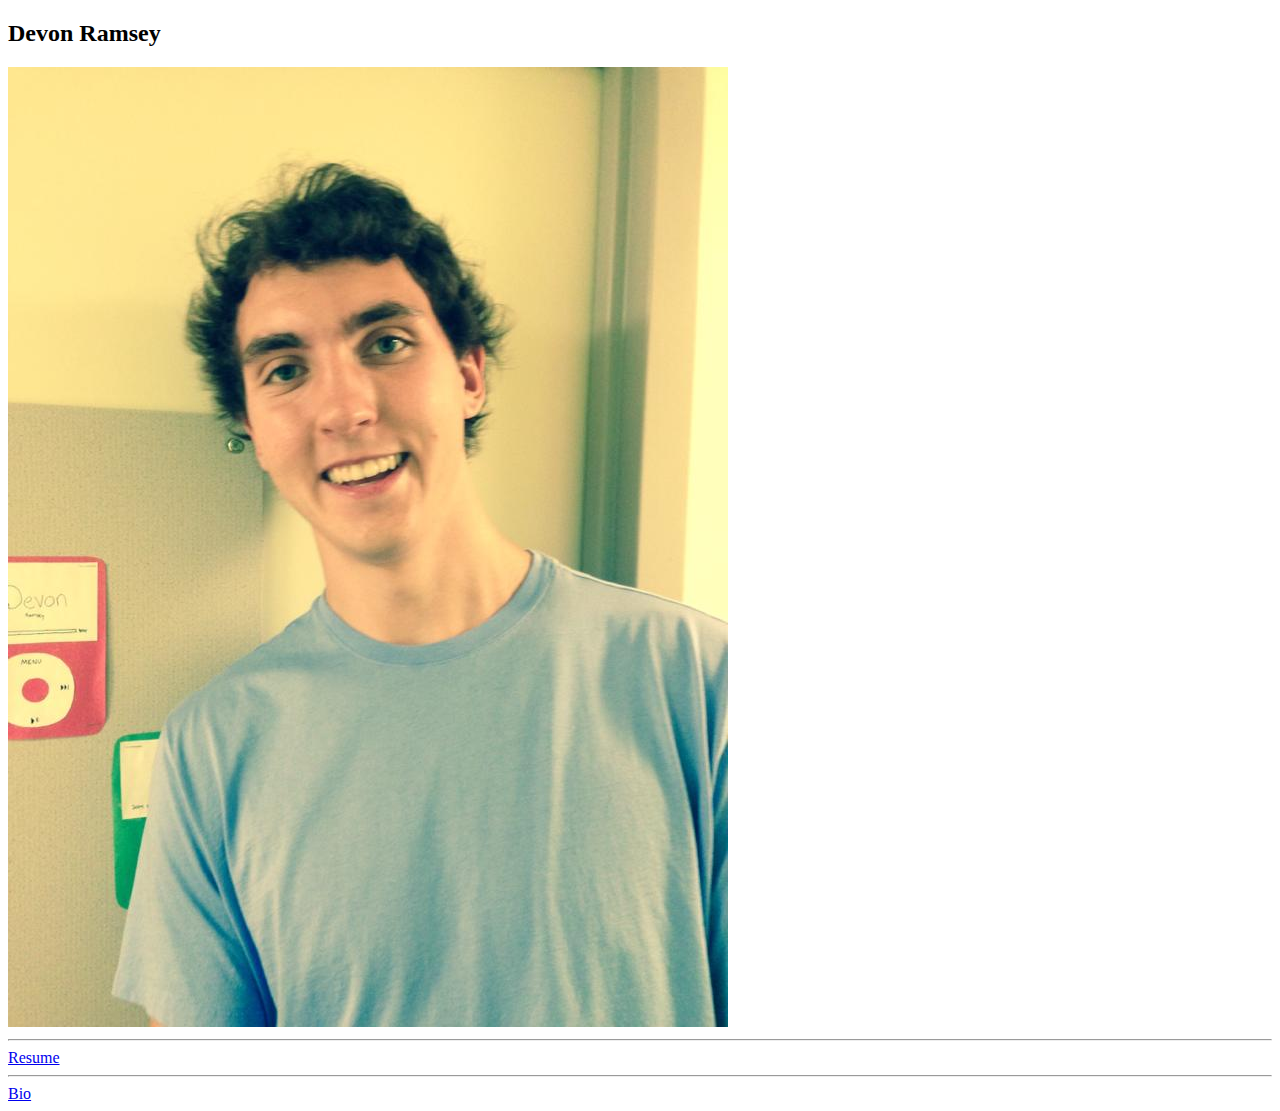
==== index.html @ 8ba9afb6 "Fixed bugs in resume" ====
<!DOCTYPE html>
<html>
  <head>
    <title>Devon Ramsey </title>
  </head>
  <body>
    <h2> Devon Ramsey </h2>
      <img src="DevonWebsite.jpg" alt="Personal Picture" />
      <hr/>
      <a href=/resume.html>Resume</a>
      <hr/>
      <a href=/bio.html>Bio</a>
  </body>
</html>
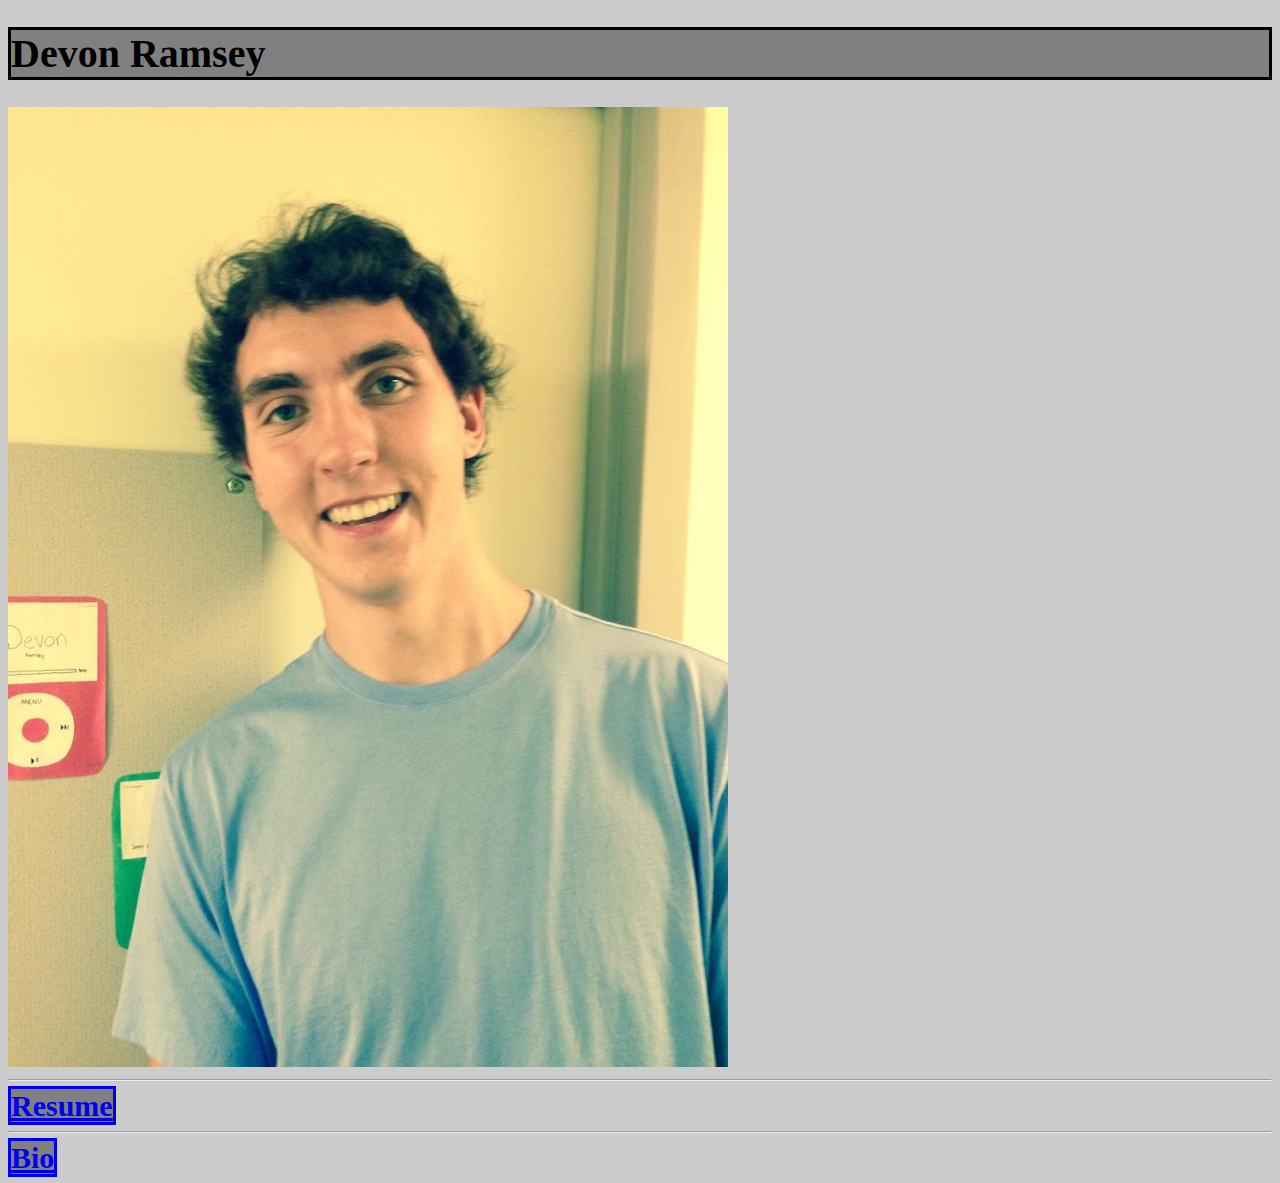
==== commit c7f7a226: "added formating for bio and index" ====
--- a/index.html
+++ b/index.html
@@ -2,9 +2,10 @@
 <html>
   <head>
     <title>Devon Ramsey </title>
+    <link href="formatindex.css" rel="stylesheet" />
   </head>
   <body>
-    <h2> Devon Ramsey </h2>
+    <h1> Devon Ramsey </h1>
       <img src="DevonWebsite.jpg" alt="Personal Picture" />
       <hr/>
       <a href=/resume.html>Resume</a>
--- a/formatindex.css
+++ b/formatindex.css
@@ -0,0 +1,15 @@
+body {
+  background-color: #cccccc;
+}
+h1{
+  font-weight: bolder;
+  font-size: 40px;
+  background-color: grey;
+  border-style: solid;
+}
+a{
+  font-weight: bolder;
+  font-size: 30px;
+  background-color: grey;
+  border-style: solid;
+}
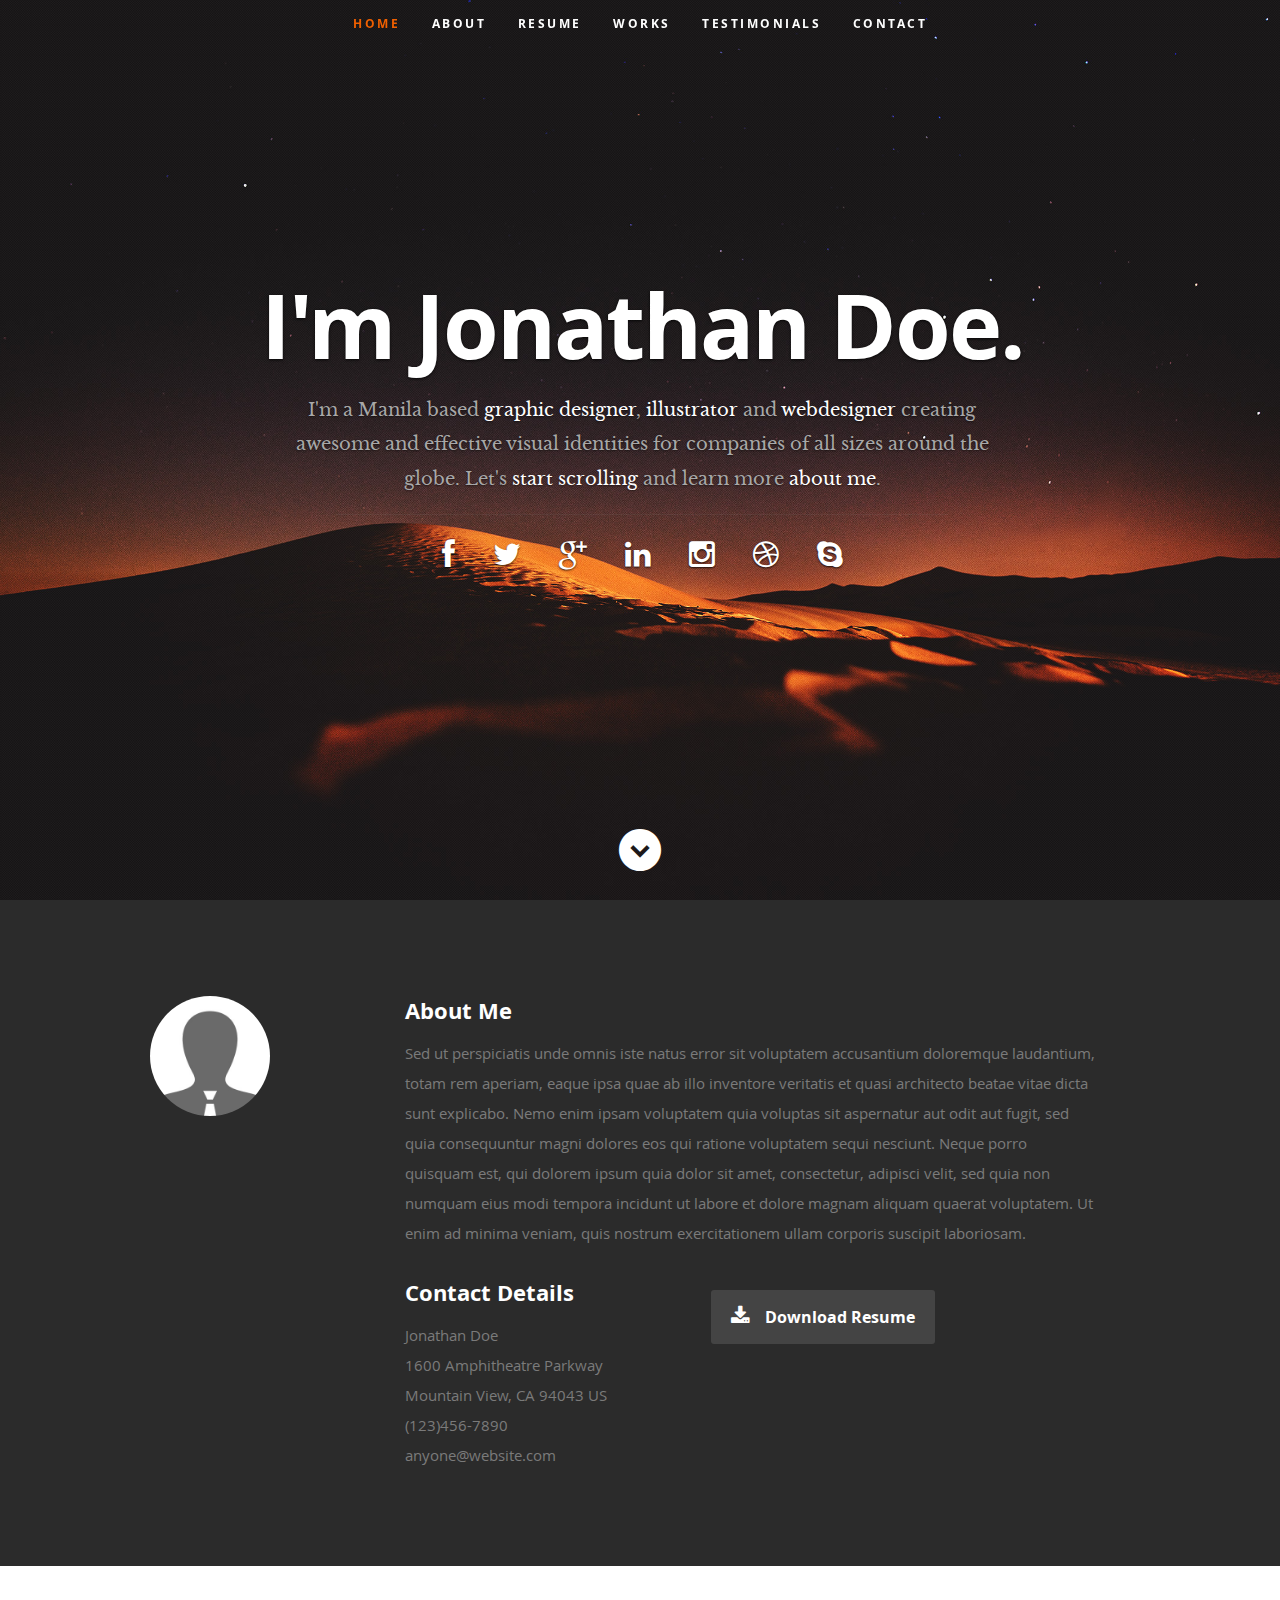
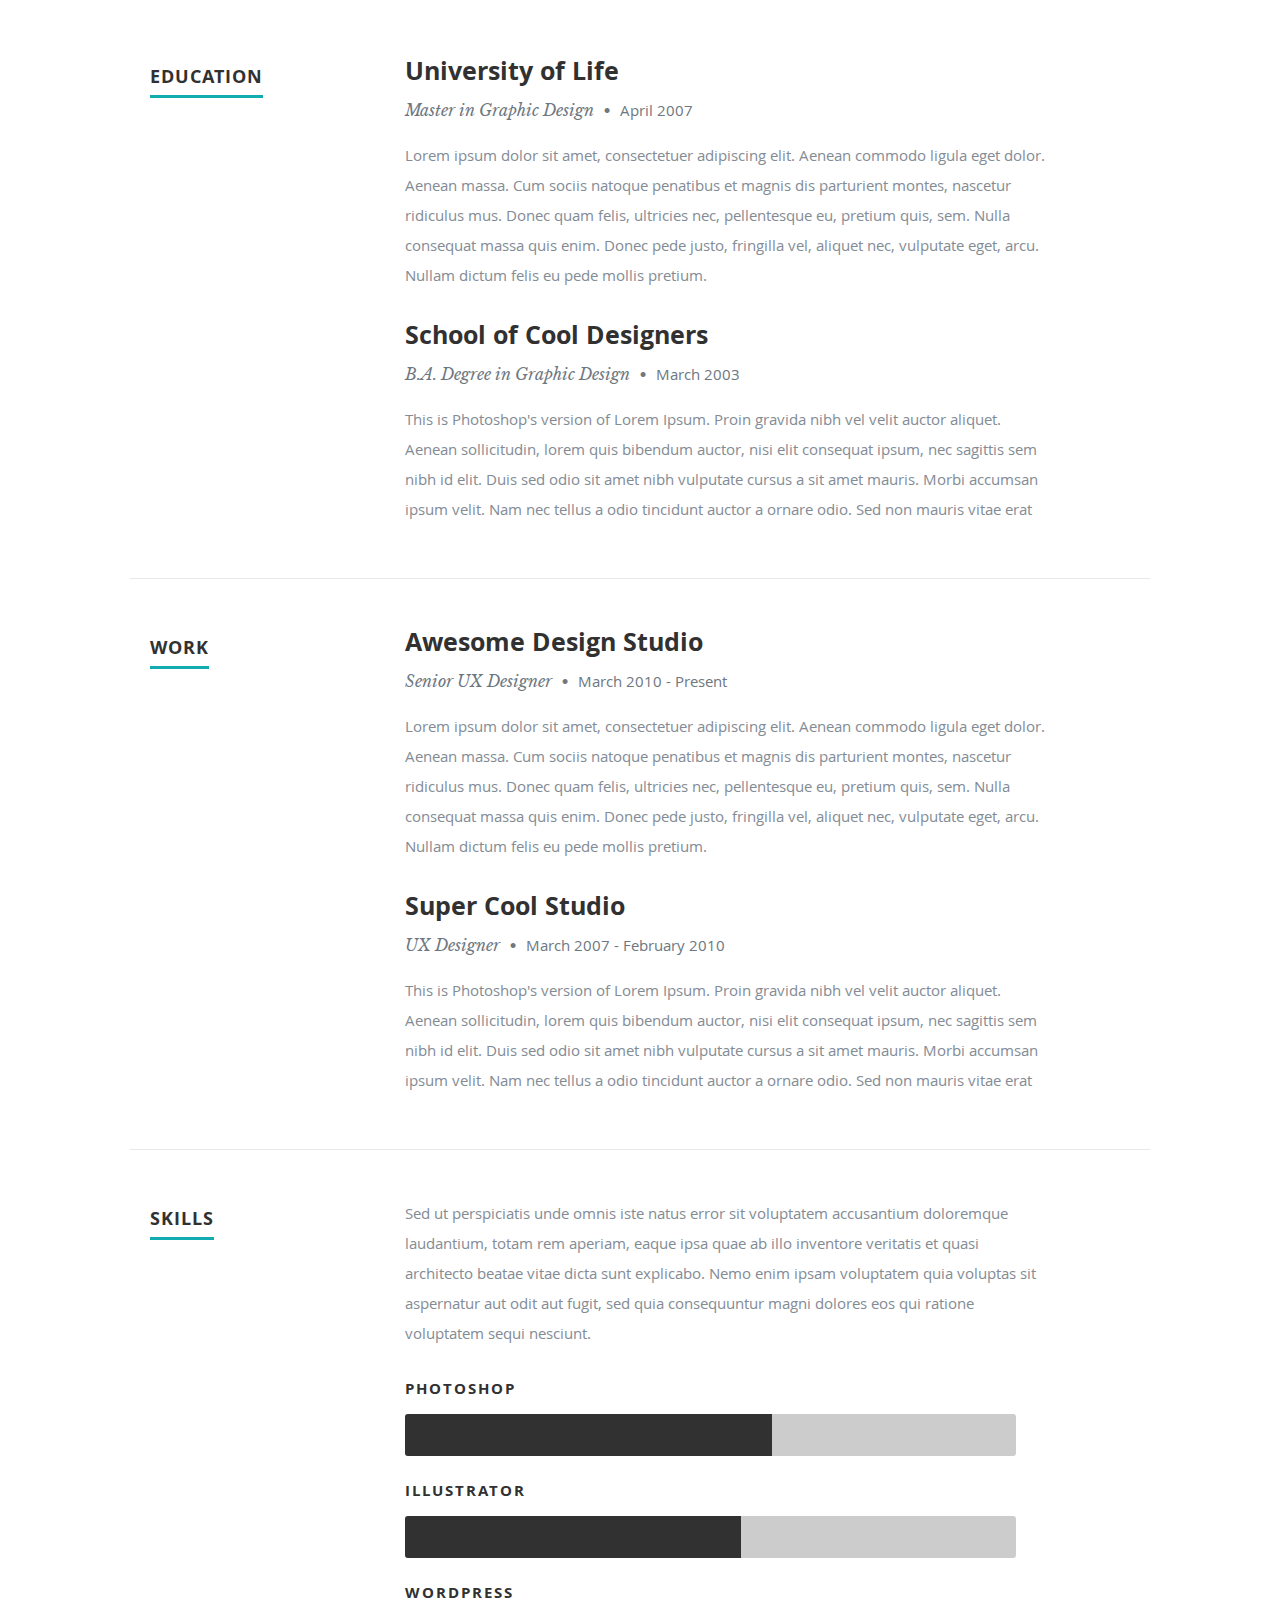
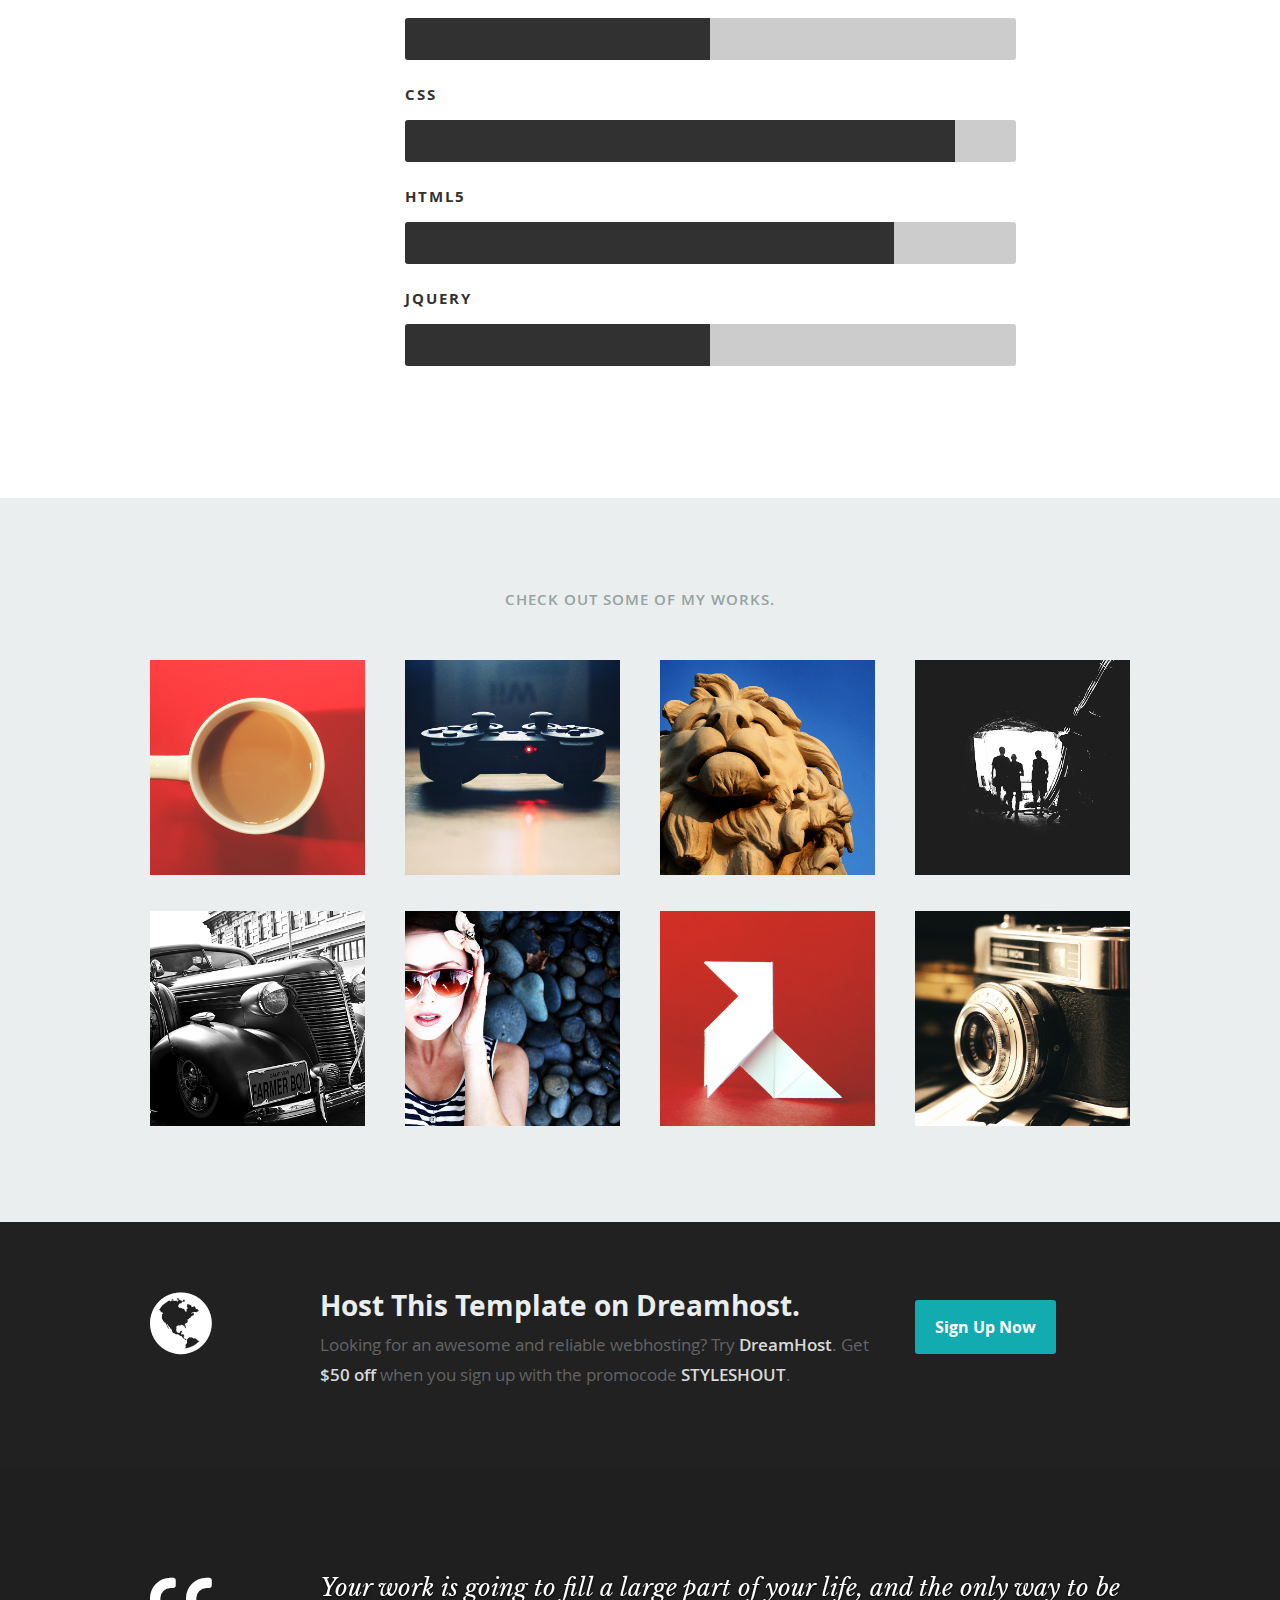
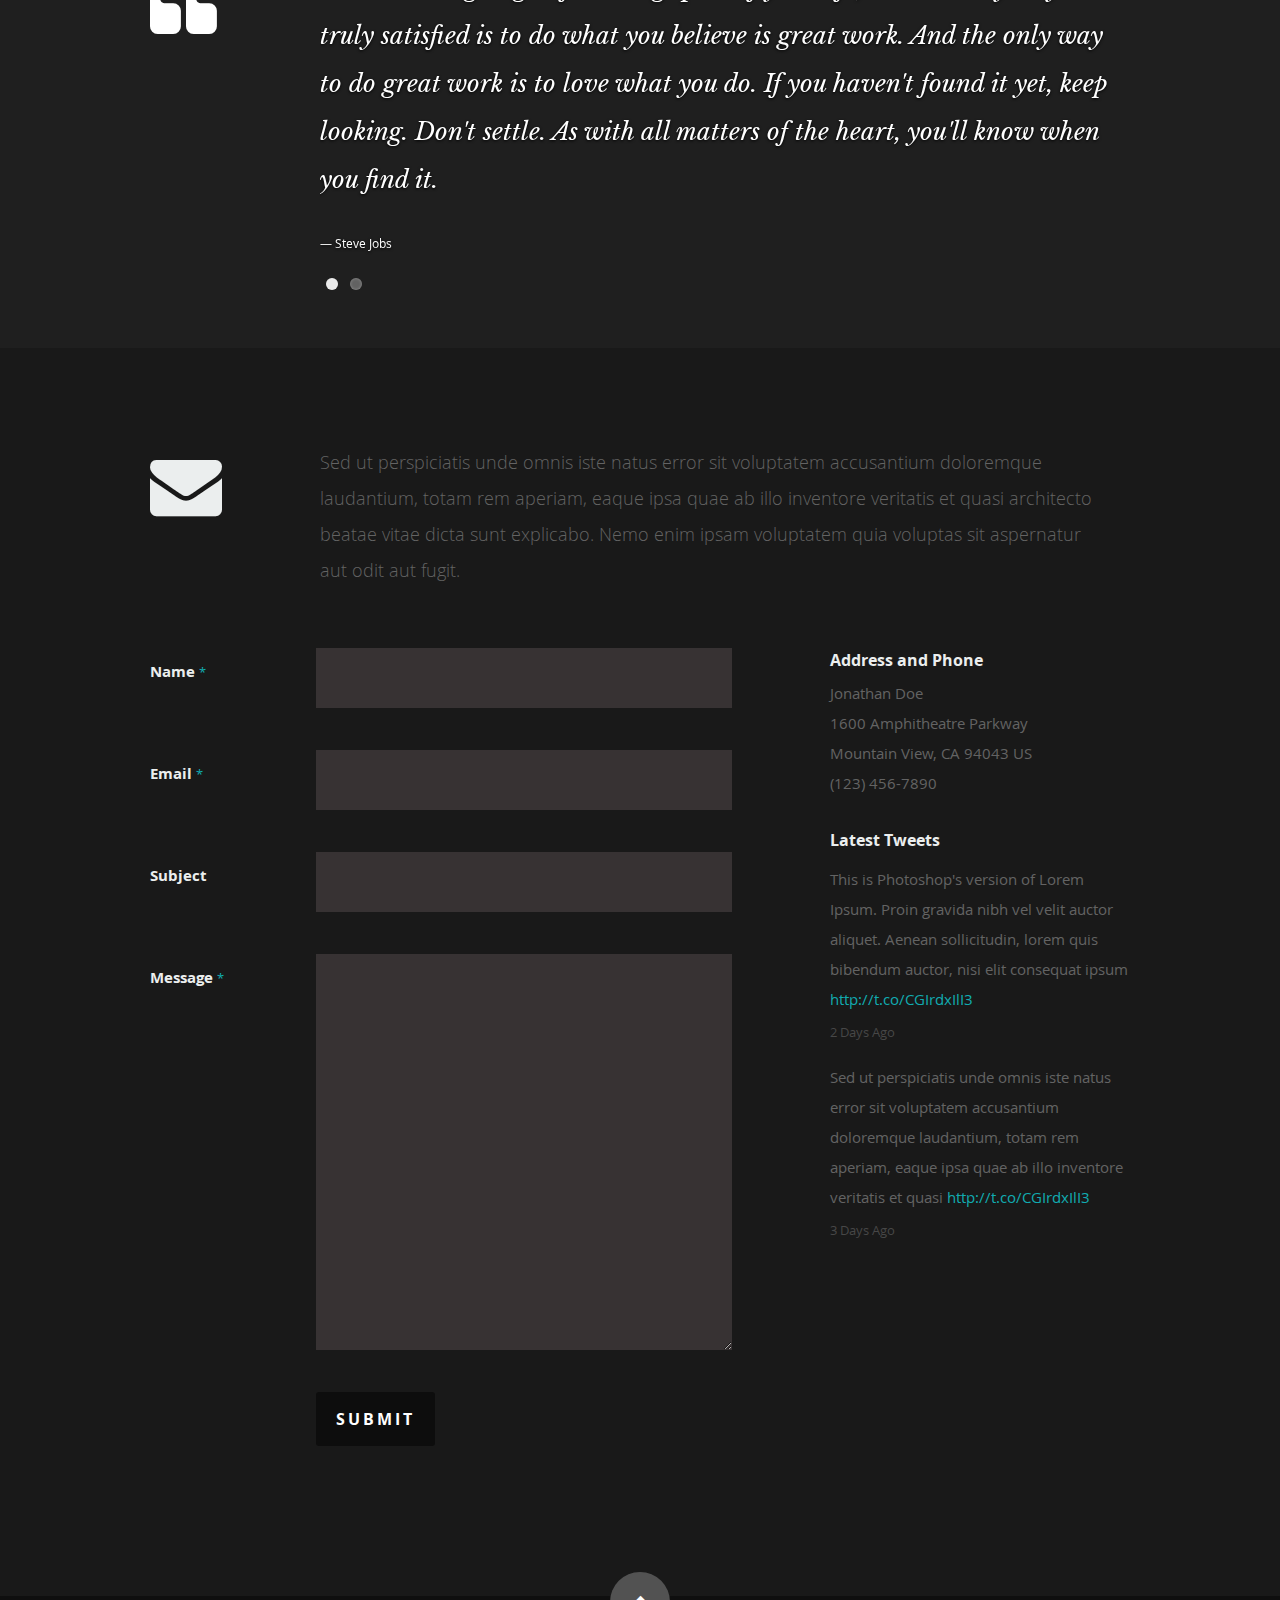
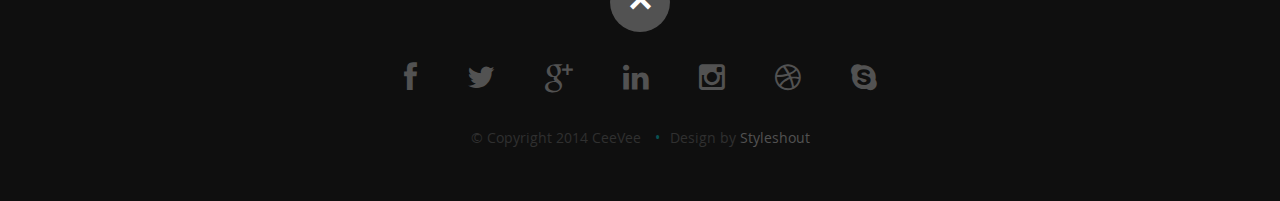
==== commit 8c007cb3: "first html try" ====
--- a/index.html
+++ b/index.html
@@ -1,15 +1,826 @@
-<!DOCTYPE html>
-<html>
-  <head>
-    <title>Devon Ramsey </title>
-    <link href="formatindex.css" rel="stylesheet" />
-  </head>
-  <body>
-    <h1> Devon Ramsey </h1>
-      <img src="DevonWebsite.jpg" alt="Personal Picture" />
-      <hr/>
-      <a href=/resume.html>Resume</a>
-      <hr/>
-      <a href=/bio.html>Bio</a>
-  </body>
-</html>
+<!DOCTYPE html>
+<!--[if lt IE 8 ]><html class="no-js ie ie7" lang="en"> <![endif]-->
+<!--[if IE 8 ]><html class="no-js ie ie8" lang="en"> <![endif]-->
+<!--[if (gte IE 8)|!(IE)]><!--><html class="no-js" lang="en"> <!--<![endif]-->
+<head>
+
+   <!--- Basic Page Needs
+   ================================================== -->
+   <meta charset="utf-8">
+	<title>Ceevee - Free Responsive HTML5/CSS3 Template</title>
+	<meta name="description" content="">
+	<meta name="author" content="">
+
+   <!-- Mobile Specific Metas
+   ================================================== -->
+	<meta name="viewport" content="width=device-width, initial-scale=1, maximum-scale=1">
+
+	<!-- CSS
+    ================================================== -->
+   <link rel="stylesheet" href="css/default.css">
+	<link rel="stylesheet" href="css/layout.css">
+   <link rel="stylesheet" href="css/media-queries.css">
+   <link rel="stylesheet" href="css/magnific-popup.css">
+
+   <!-- Script
+   ================================================== -->
+	<script src="js/modernizr.js"></script>
+
+   <!-- Favicons
+	================================================== -->
+	<link rel="shortcut icon" href="favicon.png" >
+
+</head>
+
+<body>
+
+   <!-- Header
+   ================================================== -->
+   <header id="home">
+
+      <nav id="nav-wrap">
+
+         <a class="mobile-btn" href="#nav-wrap" title="Show navigation">Show navigation</a>
+	      <a class="mobile-btn" href="#" title="Hide navigation">Hide navigation</a>
+
+         <ul id="nav" class="nav">
+            <li class="current"><a class="smoothscroll" href="#home">Home</a></li>
+            <li><a class="smoothscroll" href="#about">About</a></li>
+	         <li><a class="smoothscroll" href="#resume">Resume</a></li>
+            <li><a class="smoothscroll" href="#portfolio">Works</a></li>
+            <li><a class="smoothscroll" href="#testimonials">Testimonials</a></li>
+            <li><a class="smoothscroll" href="#contact">Contact</a></li>
+         </ul> <!-- end #nav -->
+
+      </nav> <!-- end #nav-wrap -->
+
+      <div class="row banner">
+         <div class="banner-text">
+            <h1 class="responsive-headline">I'm Jonathan Doe.</h1>
+            <h3>I'm a Manila based <span>graphic designer</span>, <span>illustrator</span> and <span>webdesigner</span> creating awesome and
+            effective visual identities for companies of all sizes around the globe. Let's <a class="smoothscroll" href="#about">start scrolling</a>
+            and learn more <a class="smoothscroll" href="#about">about me</a>.</h3>
+            <hr />
+            <ul class="social">
+               <li><a href="#"><i class="fa fa-facebook"></i></a></li>
+               <li><a href="#"><i class="fa fa-twitter"></i></a></li>
+               <li><a href="#"><i class="fa fa-google-plus"></i></a></li>
+               <li><a href="#"><i class="fa fa-linkedin"></i></a></li>
+               <li><a href="#"><i class="fa fa-instagram"></i></a></li>
+               <li><a href="#"><i class="fa fa-dribbble"></i></a></li>
+               <li><a href="#"><i class="fa fa-skype"></i></a></li>
+            </ul>
+         </div>
+      </div>
+
+      <p class="scrolldown">
+         <a class="smoothscroll" href="#about"><i class="icon-down-circle"></i></a>
+      </p>
+
+   </header> <!-- Header End -->
+
+
+   <!-- About Section
+   ================================================== -->
+   <section id="about">
+
+      <div class="row">
+
+         <div class="three columns">
+
+            <img class="profile-pic"  src="images/profilepic.jpg" alt="" />
+
+         </div>
+
+         <div class="nine columns main-col">
+
+            <h2>About Me</h2>
+
+            <p>Sed ut perspiciatis unde omnis iste natus error sit voluptatem accusantium doloremque laudantium, totam rem aperiam,
+            eaque ipsa quae ab illo inventore veritatis et quasi architecto beatae vitae dicta sunt explicabo. Nemo enim ipsam
+            voluptatem quia voluptas sit aspernatur aut odit aut fugit, sed quia consequuntur magni dolores eos qui ratione
+            voluptatem sequi nesciunt. Neque porro quisquam est, qui dolorem ipsum quia dolor sit amet, consectetur, adipisci velit,
+            sed quia non numquam eius modi tempora incidunt ut labore et dolore magnam aliquam quaerat voluptatem.
+            Ut enim ad minima veniam, quis nostrum exercitationem ullam corporis suscipit laboriosam.
+            </p>
+
+            <div class="row">
+
+               <div class="columns contact-details">
+
+                  <h2>Contact Details</h2>
+                  <p class="address">
+						   <span>Jonathan Doe</span><br>
+						   <span>1600 Amphitheatre Parkway<br>
+						         Mountain View, CA 94043 US
+                     </span><br>
+						   <span>(123)456-7890</span><br>
+                     <span>anyone@website.com</span>
+					   </p>
+
+               </div>
+
+               <div class="columns download">
+                  <p>
+                     <a href="#" class="button"><i class="fa fa-download"></i>Download Resume</a>
+                  </p>
+               </div>
+
+            </div> <!-- end row -->
+
+         </div> <!-- end .main-col -->
+
+      </div>
+
+   </section> <!-- About Section End-->
+
+
+   <!-- Resume Section
+   ================================================== -->
+   <section id="resume">
+
+      <!-- Education
+      ----------------------------------------------- -->
+      <div class="row education">
+
+         <div class="three columns header-col">
+            <h1><span>Education</span></h1>
+         </div>
+
+         <div class="nine columns main-col">
+
+            <div class="row item">
+
+               <div class="twelve columns">
+
+                  <h3>University of Life</h3>
+                  <p class="info">Master in Graphic Design <span>&bull;</span> <em class="date">April 2007</em></p>
+
+                  <p>
+                  Lorem ipsum dolor sit amet, consectetuer adipiscing elit. Aenean commodo ligula eget dolor. Aenean massa.
+                  Cum sociis natoque penatibus et magnis dis parturient montes, nascetur ridiculus mus. Donec quam felis,
+                  ultricies nec, pellentesque eu, pretium quis, sem. Nulla consequat massa quis enim.
+                  Donec pede justo, fringilla vel, aliquet nec, vulputate eget, arcu. Nullam dictum felis eu pede mollis pretium.
+                  </p>
+
+               </div>
+
+            </div> <!-- item end -->
+
+            <div class="row item">
+
+               <div class="twelve columns">
+
+                  <h3>School of Cool Designers</h3>
+                  <p class="info">B.A. Degree in Graphic Design <span>&bull;</span> <em class="date">March 2003</em></p>
+
+                  <p>
+                  This is Photoshop's version  of Lorem Ipsum. Proin gravida nibh vel velit auctor aliquet.
+                  Aenean sollicitudin, lorem quis bibendum auctor, nisi elit consequat ipsum, nec sagittis sem
+                  nibh id elit. Duis sed odio sit amet nibh vulputate cursus a sit amet mauris. Morbi accumsan
+                  ipsum velit. Nam nec tellus a odio tincidunt auctor a ornare odio. Sed non  mauris vitae erat
+                  </p>
+
+               </div>
+
+            </div> <!-- item end -->
+
+         </div> <!-- main-col end -->
+
+      </div> <!-- End Education -->
+
+
+      <!-- Work
+      ----------------------------------------------- -->
+      <div class="row work">
+
+         <div class="three columns header-col">
+            <h1><span>Work</span></h1>
+         </div>
+
+         <div class="nine columns main-col">
+
+            <div class="row item">
+
+               <div class="twelve columns">
+
+                  <h3>Awesome Design Studio</h3>
+                  <p class="info">Senior UX Designer <span>&bull;</span> <em class="date">March 2010 - Present</em></p>
+
+                  <p>
+                  Lorem ipsum dolor sit amet, consectetuer adipiscing elit. Aenean commodo ligula eget dolor. Aenean massa.
+                  Cum sociis natoque penatibus et magnis dis parturient montes, nascetur ridiculus mus. Donec quam felis,
+                  ultricies nec, pellentesque eu, pretium quis, sem. Nulla consequat massa quis enim.
+                  Donec pede justo, fringilla vel, aliquet nec, vulputate eget, arcu. Nullam dictum felis eu pede mollis pretium.
+                  </p>
+
+               </div>
+
+            </div> <!-- item end -->
+
+            <div class="row item">
+
+               <div class="twelve columns">
+
+                  <h3>Super Cool Studio</h3>
+                  <p class="info">UX Designer <span>&bull;</span> <em class="date">March 2007 - February 2010</em></p>
+
+                  <p>
+                  This is Photoshop's version  of Lorem Ipsum. Proin gravida nibh vel velit auctor aliquet.
+                  Aenean sollicitudin, lorem quis bibendum auctor, nisi elit consequat ipsum, nec sagittis sem
+                  nibh id elit. Duis sed odio sit amet nibh vulputate cursus a sit amet mauris. Morbi accumsan
+                  ipsum velit. Nam nec tellus a odio tincidunt auctor a ornare odio. Sed non  mauris vitae erat
+                  </p>
+
+               </div>
+
+            </div> <!-- item end -->
+
+         </div> <!-- main-col end -->
+
+      </div> <!-- End Work -->
+
+
+      <!-- Skills
+      ----------------------------------------------- -->
+      <div class="row skill">
+
+         <div class="three columns header-col">
+            <h1><span>Skills</span></h1>
+         </div>
+
+         <div class="nine columns main-col">
+
+            <p>Sed ut perspiciatis unde omnis iste natus error sit voluptatem accusantium doloremque laudantium, totam rem aperiam,
+            eaque ipsa quae ab illo inventore veritatis et quasi architecto beatae vitae dicta sunt explicabo. Nemo enim ipsam
+            voluptatem quia voluptas sit aspernatur aut odit aut fugit, sed quia consequuntur magni dolores eos qui ratione
+            voluptatem sequi nesciunt.
+            </p>
+
+				<div class="bars">
+
+				   <ul class="skills">
+					   <li><span class="bar-expand photoshop"></span><em>Photoshop</em></li>
+                  <li><span class="bar-expand illustrator"></span><em>Illustrator</em></li>
+						<li><span class="bar-expand wordpress"></span><em>Wordpress</em></li>
+						<li><span class="bar-expand css"></span><em>CSS</em></li>
+						<li><span class="bar-expand html5"></span><em>HTML5</em></li>
+                  <li><span class="bar-expand jquery"></span><em>jQuery</em></li>
+					</ul>
+
+				</div><!-- end skill-bars -->
+
+			</div> <!-- main-col end -->
+
+      </div> <!-- End skills -->
+
+   </section> <!-- Resume Section End-->
+
+
+   <!-- Portfolio Section
+   ================================================== -->
+   <section id="portfolio">
+
+      <div class="row">
+
+         <div class="twelve columns collapsed">
+
+            <h1>Check Out Some of My Works.</h1>
+
+            <!-- portfolio-wrapper -->
+            <div id="portfolio-wrapper" class="bgrid-quarters s-bgrid-thirds cf">
+
+          	   <div class="columns portfolio-item">
+                  <div class="item-wrap">
+
+                     <a href="#modal-01" title="">
+                        <img alt="" src="images/portfolio/coffee.jpg">
+                        <div class="overlay">
+                           <div class="portfolio-item-meta">
+          					      <h5>Coffee</h5>
+                              <p>Illustrration</p>
+          					   </div>
+                        </div>
+                        <div class="link-icon"><i class="icon-plus"></i></div>
+                     </a>
+
+                  </div>
+          		</div> <!-- item end -->
+
+               <div class="columns portfolio-item">
+                  <div class="item-wrap">
+
+                     <a href="#modal-02" title="">
+                        <img alt="" src="images/portfolio/console.jpg">
+                        <div class="overlay">
+                           <div class="portfolio-item-meta">
+          					      <h5>Console</h5>
+                              <p>Web Development</p>
+          					   </div>
+                        </div>
+                        <div class="link-icon"><i class="icon-plus"></i></div>
+                     </a>
+
+                  </div>
+          		</div> <!-- item end -->
+
+               <div class="columns portfolio-item">
+                  <div class="item-wrap">
+
+                     <a href="#modal-03" title="">
+                        <img alt="" src="images/portfolio/judah.jpg">
+                        <div class="overlay">
+                           <div class="portfolio-item-meta">
+          					      <h5>Judah</h5>
+                              <p>Webdesign</p>
+          					   </div>
+                        </div>
+                        <div class="link-icon"><i class="icon-plus"></i></div>
+                     </a>
+
+                  </div>
+          		</div> <!-- item end -->
+
+               <div class="columns portfolio-item">
+                  <div class="item-wrap">
+
+                     <a href="#modal-04" title="">
+                        <img alt="" src="images/portfolio/into-the-light.jpg">
+                        <div class="overlay">
+                           <div class="portfolio-item-meta">
+          					      <h5>Into The Light</h5>
+                              <p>Photography</p>
+          					   </div>
+                        </div>
+                        <div class="link-icon"><i class="icon-plus"></i></div>
+                     </a>
+
+                  </div>
+          		</div> <!-- item end -->
+
+               <div class="columns portfolio-item">
+                  <div class="item-wrap">
+
+                     <a href="#modal-05" title="">
+                        <img alt="" src="images/portfolio/farmerboy.jpg">
+                        <div class="overlay">
+                           <div class="portfolio-item-meta">
+          					      <h5>Farmer Boy</h5>
+                              <p>Branding</p>
+          					   </div>
+                        </div>
+                        <div class="link-icon"><i class="icon-plus"></i></div>
+                     </a>
+
+                  </div>
+          		</div> <!-- item end -->
+
+               <div class="columns portfolio-item">
+                  <div class="item-wrap">
+
+                     <a href="#modal-06" title="">
+                        <img alt="" src="images/portfolio/girl.jpg">
+                        <div class="overlay">
+                           <div class="portfolio-item-meta">
+          					      <h5>Girl</h5>
+                              <p>Photography</p>
+          					   </div>
+                        </div>
+                        <div class="link-icon"><i class="icon-plus"></i></div>
+                     </a>
+
+                  </div>
+          		</div> <!-- item end -->
+
+               <div class="columns portfolio-item">
+                  <div class="item-wrap">
+
+                     <a href="#modal-07" title="">
+                        <img alt="" src="images/portfolio/origami.jpg">
+                        <div class="overlay">
+                           <div class="portfolio-item-meta">
+          					      <h5>Origami</h5>
+                              <p>Illustrration</p>
+          					   </div>
+                        </div>
+                        <div class="link-icon"><i class="icon-plus"></i></div>
+                     </a>
+
+                  </div>
+          		</div> <!-- item end -->
+
+               <div class="columns portfolio-item">
+                  <div class="item-wrap">
+
+                     <a href="#modal-08" title="">
+                        <img alt="" src="images/portfolio/retrocam.jpg">
+                        <div class="overlay">
+                           <div class="portfolio-item-meta">
+          					      <h5>Retrocam</h5>
+                              <p>Web Development</p>
+          					   </div>
+                        </div>
+                        <div class="link-icon"><i class="icon-plus"></i></div>
+                     </a>
+
+                  </div>
+          		</div>  <!-- item end -->
+
+            </div> <!-- portfolio-wrapper end -->
+
+         </div> <!-- twelve columns end -->
+
+
+         <!-- Modal Popup
+	      --------------------------------------------------------------- -->
+
+         <div id="modal-01" class="popup-modal mfp-hide">
+
+		      <img class="scale-with-grid" src="images/portfolio/modals/m-coffee.jpg" alt="" />
+
+		      <div class="description-box">
+			      <h4>Coffee Cup</h4>
+			      <p>Proin gravida nibh vel velit auctor aliquet. Aenean sollicitudin, lorem quis bibendum auctor, nisi elit consequat ipsum, nec sagittis sem nibh id elit.</p>
+               <span class="categories"><i class="fa fa-tag"></i>Branding, Webdesign</span>
+		      </div>
+
+            <div class="link-box">
+               <a href="http://www.behance.net">Details</a>
+		         <a class="popup-modal-dismiss">Close</a>
+            </div>
+
+	      </div><!-- modal-01 End -->
+
+         <div id="modal-02" class="popup-modal mfp-hide">
+
+		      <img class="scale-with-grid" src="images/portfolio/modals/m-console.jpg" alt="" />
+
+		      <div class="description-box">
+			      <h4>Console</h4>
+			      <p>Proin gravida nibh vel velit auctor aliquet. Aenean sollicitudin, lorem quis bibendum auctor, nisi elit consequat ipsum, nec sagittis sem nibh id elit.</p>
+               <span class="categories"><i class="fa fa-tag"></i>Branding, Web Development</span>
+		      </div>
+
+            <div class="link-box">
+               <a href="http://www.behance.net">Details</a>
+		         <a class="popup-modal-dismiss">Close</a>
+            </div>
+
+	      </div><!-- modal-02 End -->
+
+         <div id="modal-03" class="popup-modal mfp-hide">
+
+		      <img class="scale-with-grid" src="images/portfolio/modals/m-judah.jpg" alt="" />
+
+		      <div class="description-box">
+			      <h4>Judah</h4>
+			      <p>Proin gravida nibh vel velit auctor aliquet. Aenean sollicitudin, lorem quis bibendum auctor, nisi elit consequat ipsum, nec sagittis sem nibh id elit.</p>
+               <span class="categories"><i class="fa fa-tag"></i>Branding</span>
+		      </div>
+
+            <div class="link-box">
+               <a href="http://www.behance.net">Details</a>
+		         <a class="popup-modal-dismiss">Close</a>
+            </div>
+
+	      </div><!-- modal-03 End -->
+
+         <div id="modal-04" class="popup-modal mfp-hide">
+
+		      <img class="scale-with-grid" src="images/portfolio/modals/m-intothelight.jpg" alt="" />
+
+		      <div class="description-box">
+			      <h4>Into the Light</h4>
+			      <p>Proin gravida nibh vel velit auctor aliquet. Aenean sollicitudin, lorem quis bibendum auctor, nisi elit consequat ipsum, nec sagittis sem nibh id elit.</p>
+               <span class="categories"><i class="fa fa-tag"></i>Photography</span>
+		      </div>
+
+            <div class="link-box">
+               <a href="http://www.behance.net">Details</a>
+		         <a class="popup-modal-dismiss">Close</a>
+            </div>
+
+	      </div><!-- modal-04 End -->
+
+         <div id="modal-05" class="popup-modal mfp-hide">
+
+		      <img class="scale-with-grid" src="images/portfolio/modals/m-farmerboy.jpg" alt="" />
+
+		      <div class="description-box">
+			      <h4>Farmer Boy</h4>
+			      <p>Proin gravida nibh vel velit auctor aliquet. Aenean sollicitudin, lorem quis bibendum auctor, nisi elit consequat ipsum, nec sagittis sem nibh id elit.</p>
+               <span class="categories"><i class="fa fa-tag"></i>Branding, Webdesign</span>
+		      </div>
+
+            <div class="link-box">
+               <a href="http://www.behance.net">Details</a>
+		         <a class="popup-modal-dismiss">Close</a>
+            </div>
+
+	      </div><!-- modal-05 End -->
+
+         <div id="modal-06" class="popup-modal mfp-hide">
+
+		      <img class="scale-with-grid" src="images/portfolio/modals/m-girl.jpg" alt="" />
+
+		      <div class="description-box">
+			      <h4>Girl</h4>
+			      <p>Proin gravida nibh vel velit auctor aliquet. Aenean sollicitudin, lorem quis bibendum auctor, nisi elit consequat ipsum, nec sagittis sem nibh id elit.</p>
+               <span class="categories"><i class="fa fa-tag"></i>Photography</span>
+		      </div>
+
+            <div class="link-box">
+               <a href="http://www.behance.net">Details</a>
+		         <a class="popup-modal-dismiss">Close</a>
+            </div>
+
+	      </div><!-- modal-06 End -->
+
+         <div id="modal-07" class="popup-modal mfp-hide">
+
+		      <img class="scale-with-grid" src="images/portfolio/modals/m-origami.jpg" alt="" />
+
+		      <div class="description-box">
+			      <h4>Origami</h4>
+			      <p>Proin gravida nibh vel velit auctor aliquet. Aenean sollicitudin, lorem quis bibendum auctor, nisi elit consequat ipsum, nec sagittis sem nibh id elit.</p>
+               <span class="categories"><i class="fa fa-tag"></i>Branding, Illustration</span>
+		      </div>
+
+            <div class="link-box">
+               <a href="http://www.behance.net">Details</a>
+		         <a class="popup-modal-dismiss">Close</a>
+            </div>
+
+	      </div><!-- modal-07 End -->
+
+         <div id="modal-08" class="popup-modal mfp-hide">
+
+		      <img class="scale-with-grid" src="images/portfolio/modals/m-retrocam.jpg" alt="" />
+
+		      <div class="description-box">
+			      <h4>Retrocam</h4>
+			      <p>Proin gravida nibh vel velit auctor aliquet. Aenean sollicitudin, lorem quis bibendum auctor, nisi elit consequat ipsum, nec sagittis sem nibh id elit.</p>
+               <span class="categories"><i class="fa fa-tag"></i>Webdesign, Photography</span>
+		      </div>
+
+            <div class="link-box">
+               <a href="http://www.behance.net">Details</a>
+		         <a class="popup-modal-dismiss">Close</a>
+            </div>
+
+	      </div><!-- modal-01 End -->
+
+
+      </div> <!-- row End -->
+
+   </section> <!-- Portfolio Section End-->
+
+
+   <!-- Call-To-Action Section
+   ================================================== -->
+   <section id="call-to-action">
+
+      <div class="row">
+
+         <div class="two columns header-col">
+
+            <h1><span>Get Hosting.</span></h1>
+
+         </div>
+
+         <div class="seven columns">
+
+            <h2><a href="http://www.dreamhost.com/r.cgi?287326|STYLESHOUT">Host This Template on Dreamhost.</a></h2>
+            <p>Looking for an awesome and reliable webhosting? Try <a href="http://www.dreamhost.com/r.cgi?287326|STYLESHOUT"><span>DreamHost</span></a>.
+					Get <span>$50 off</span> when you sign up with the promocode <span>STYLESHOUT</span>. 
+					<!-- Simply type	the promocode in the box labeled “Promo Code” when placing your order. --></p>
+
+         </div>
+
+         <div class="three columns action">
+
+            <a href="http://www.dreamhost.com/r.cgi?287326|STYLESHOUT" class="button">Sign Up Now</a>
+
+         </div>
+
+      </div>
+
+   </section> <!-- Call-To-Action Section End-->
+
+
+   <!-- Testimonials Section
+   ================================================== -->
+   <section id="testimonials">
+
+      <div class="text-container">
+
+         <div class="row">
+
+            <div class="two columns header-col">
+
+               <h1><span>Client Testimonials</span></h1>
+
+            </div>
+
+            <div class="ten columns flex-container">
+
+               <div class="flexslider">
+
+                  <ul class="slides">
+
+                     <li>
+                        <blockquote>
+                           <p>Your work is going to fill a large part of your life, and the only way to be truly satisfied is
+                           to do what you believe is great work. And the only way to do great work is to love what you do.
+                           If you haven't found it yet, keep looking. Don't settle. As with all matters of the heart, you'll know when you find it.
+                           </p>
+                           <cite>Steve Jobs</cite>
+                        </blockquote>
+                     </li> <!-- slide ends -->
+
+                     <li>
+                        <blockquote>
+                           <p>This is Photoshop's version  of Lorem Ipsum. Proin gravida nibh vel velit auctor aliquet.
+                           Aenean sollicitudin, lorem quis bibendum auctor, nisi elit consequat ipsum, nec sagittis sem
+                           nibh id elit. Duis sed odio sit amet nibh vulputate cursus a sit amet mauris.
+                           </p>
+                           <cite>Mr. Adobe</cite>
+                        </blockquote>
+                     </li> <!-- slide ends -->
+
+                  </ul>
+
+               </div> <!-- div.flexslider ends -->
+
+            </div> <!-- div.flex-container ends -->
+
+         </div> <!-- row ends -->
+
+       </div>  <!-- text-container ends -->
+
+   </section> <!-- Testimonials Section End-->
+
+
+   <!-- Contact Section
+   ================================================== -->
+   <section id="contact">
+
+         <div class="row section-head">
+
+            <div class="two columns header-col">
+
+               <h1><span>Get In Touch.</span></h1>
+
+            </div>
+
+            <div class="ten columns">
+
+                  <p class="lead">Sed ut perspiciatis unde omnis iste natus error sit voluptatem accusantium doloremque laudantium, totam rem aperiam,
+                  eaque ipsa quae ab illo inventore veritatis et quasi architecto beatae vitae dicta sunt explicabo. Nemo enim ipsam
+                  voluptatem quia voluptas sit aspernatur aut odit aut fugit.
+                  </p>
+
+            </div>
+
+         </div>
+
+         <div class="row">
+
+            <div class="eight columns">
+
+               <!-- form -->
+               <form action="" method="post" id="contactForm" name="contactForm">
+					<fieldset>
+
+                  <div>
+						   <label for="contactName">Name <span class="required">*</span></label>
+						   <input type="text" value="" size="35" id="contactName" name="contactName">
+                  </div>
+
+                  <div>
+						   <label for="contactEmail">Email <span class="required">*</span></label>
+						   <input type="text" value="" size="35" id="contactEmail" name="contactEmail">
+                  </div>
+
+                  <div>
+						   <label for="contactSubject">Subject</label>
+						   <input type="text" value="" size="35" id="contactSubject" name="contactSubject">
+                  </div>
+
+                  <div>
+                     <label for="contactMessage">Message <span class="required">*</span></label>
+                     <textarea cols="50" rows="15" id="contactMessage" name="contactMessage"></textarea>
+                  </div>
+
+                  <div>
+                     <button class="submit">Submit</button>
+                     <span id="image-loader">
+                        <img alt="" src="images/loader.gif">
+                     </span>
+                  </div>
+
+					</fieldset>
+				   </form> <!-- Form End -->
+
+               <!-- contact-warning -->
+               <div id="message-warning"> Error boy</div>
+               <!-- contact-success -->
+				   <div id="message-success">
+                  <i class="fa fa-check"></i>Your message was sent, thank you!<br>
+				   </div>
+
+            </div>
+
+
+            <aside class="four columns footer-widgets">
+
+               <div class="widget widget_contact">
+
+					   <h4>Address and Phone</h4>
+					   <p class="address">
+						   Jonathan Doe<br>
+						   1600 Amphitheatre Parkway <br>
+						   Mountain View, CA 94043 US<br>
+						   <span>(123) 456-7890</span>
+					   </p>
+
+				   </div>
+
+               <div class="widget widget_tweets">
+
+                  <h4 class="widget-title">Latest Tweets</h4>
+
+                  <ul id="twitter">
+                     <li>
+                        <span>
+                        This is Photoshop's version  of Lorem Ipsum. Proin gravida nibh vel velit auctor aliquet.
+                        Aenean sollicitudin, lorem quis bibendum auctor, nisi elit consequat ipsum
+                        <a href="#">http://t.co/CGIrdxIlI3</a>
+                        </span>
+                        <b><a href="#">2 Days Ago</a></b>
+                     </li>
+                     <li>
+                        <span>
+                        Sed ut perspiciatis unde omnis iste natus error sit voluptatem accusantium doloremque laudantium, totam rem aperiam,
+                        eaque ipsa quae ab illo inventore veritatis et quasi
+                        <a href="#">http://t.co/CGIrdxIlI3</a>
+                        </span>
+                        <b><a href="#">3 Days Ago</a></b>
+                     </li>
+                  </ul>
+
+		         </div>
+
+            </aside>
+
+      </div>
+
+   </section> <!-- Contact Section End-->
+
+
+   <!-- footer
+   ================================================== -->
+   <footer>
+
+      <div class="row">
+
+         <div class="twelve columns">
+
+            <ul class="social-links">
+               <li><a href="#"><i class="fa fa-facebook"></i></a></li>
+               <li><a href="#"><i class="fa fa-twitter"></i></a></li>
+               <li><a href="#"><i class="fa fa-google-plus"></i></a></li>
+               <li><a href="#"><i class="fa fa-linkedin"></i></a></li>
+               <li><a href="#"><i class="fa fa-instagram"></i></a></li>
+               <li><a href="#"><i class="fa fa-dribbble"></i></a></li>
+               <li><a href="#"><i class="fa fa-skype"></i></a></li>
+            </ul>
+
+            <ul class="copyright">
+               <li>&copy; Copyright 2014 CeeVee</li>
+               <li>Design by <a title="Styleshout" href="http://www.styleshout.com/">Styleshout</a></li>   
+            </ul>
+
+         </div>
+
+         <div id="go-top"><a class="smoothscroll" title="Back to Top" href="#home"><i class="icon-up-open"></i></a></div>
+
+      </div>
+
+   </footer> <!-- Footer End-->
+
+   <!-- Java Script
+   ================================================== -->
+   <script src="http://ajax.googleapis.com/ajax/libs/jquery/1.10.2/jquery.min.js"></script>
+   <script>window.jQuery || document.write('<script src="js/jquery-1.10.2.min.js"><\/script>')</script>
+   <script type="text/javascript" src="js/jquery-migrate-1.2.1.min.js"></script>
+
+   <script src="js/jquery.flexslider.js"></script>
+   <script src="js/waypoints.js"></script>
+   <script src="js/jquery.fittext.js"></script>
+   <script src="js/magnific-popup.js"></script>
+   <script src="js/init.js"></script>
+
+</body>
+
+</html>--- a/css/default.css
+++ b/css/default.css
@@ -0,0 +1,807 @@
+/*
+=====================================================================
+*   Ceevee v1.0 Default Stylesheet
+*   url: styleshout.com
+*   03-17-2014
+=====================================================================
+
+TOC:
+a. Webfonts and Icon fonts
+b. Reset
+c. Default Styles
+   1. Basic
+   2. Typography
+   3. Links
+   4. Images
+   5. Buttons
+   6. Forms
+d. Grid
+e. Others
+   1. Clearing
+   2. Misc
+
+=====================================================================  */
+
+/* ------------------------------------------------------------------ */
+/* a. Webfonts and Icon fonts
+ ------------------------------------------------------------------ */
+
+@import url("fonts.css");
+@import url("fontello/css/fontello.css");
+@import url("font-awesome/css/font-awesome.min.css");
+
+/* ------------------------------------------------------------------
+/* b. Reset
+      Adapted from:
+      Normalize.css - https://github.com/necolas/normalize.css/
+      HTML5 Doctor Reset - html5doctor.com/html-5-reset-stylesheet/
+/* ------------------------------------------------------------------ */
+
+html, body, div, span, object, iframe,
+h1, h2, h3, h4, h5, h6, p, blockquote, pre,
+abbr, address, cite, code,
+del, dfn, em, img, ins, kbd, q, samp,
+small, strong, sub, sup, var,
+b, i,
+dl, dt, dd, ol, ul, li,
+fieldset, form, label, legend,
+table, caption, tbody, tfoot, thead, tr, th, td,
+article, aside, canvas, details, figcaption, figure,
+footer, header, hgroup, menu, nav, section, summary,
+time, mark, audio, video {
+   margin: 0;
+   padding: 0;
+   border: 0;
+   outline: 0;
+   font-size: 100%;
+   vertical-align: baseline;
+   background: transparent;
+}
+
+article,aside,details,figcaption,figure,
+footer,header,hgroup,menu,nav,section {
+   display: block;
+}
+
+audio,
+canvas,
+video {
+   display: inline-block;
+}
+
+audio:not([controls]) {
+   display: none;
+   height: 0;
+}
+
+[hidden] { display: none; }
+
+code, kbd, pre, samp {
+   font-family: monospace, serif;
+   font-size: 1em;
+}
+
+pre {
+   white-space: pre;
+   white-space: pre-wrap;
+   word-wrap: break-word;
+}
+
+blockquote, q { quotes: &#8220 &#8220; }
+
+blockquote:before, blockquote:after,
+q:before, q:after {
+   content: '';
+   content: none;
+}
+
+ins {
+   background-color: #ff9;
+   color: #000;
+   text-decoration: none;
+}
+
+mark {
+   background-color: #A7F4F6;
+   color: #555;
+}
+
+del { text-decoration: line-through; }
+
+abbr[title], dfn[title] {
+   border-bottom: 1px dotted;
+   cursor: help;
+}
+
+table {
+   border-collapse: collapse;
+   border-spacing: 0;
+}
+
+
+/* ------------------------------------------------------------------ */
+/* c. Default and Basic Styles
+      Adapted from:
+      Skeleton CSS Framework - http://www.getskeleton.com/
+      Typeplate Typographic Starter Kit - http://typeplate.com/
+/* ------------------------------------------------------------------ */
+
+/*  1. Basic  ------------------------------------------------------- */
+
+*,
+*:before,
+*:after {
+   -moz-box-sizing: border-box;
+   -webkit-box-sizing: border-box;
+   box-sizing: border-box;
+}
+
+html {
+   font-size: 62.5%;
+   -webkit-font-smoothing: antialiased;
+}
+
+body {
+   background: #fff;
+   font-family: 'opensans-regular', sans-serif;
+   font-weight: normal;
+   font-size: 15px;
+   line-height: 30px;
+	color: #838C95;
+
+   -webkit-font-smoothing: antialiased; /* Fix for webkit rendering */
+	-webkit-text-size-adjust: 100%;
+}
+
+/*  2. Typography
+       Vertical rhythm with leading derived from 6
+--------------------------------------------------------------------- */
+
+h1, h2, h3, h4, h5, h6 {
+   color: #313131;
+	font-family: 'opensans-bold', sans-serif;
+   font-weight: normal;
+}
+h1 a, h2 a, h3 a, h4 a, h5 a, h6 a { font-weight: inherit; }
+h1 { font-size: 38px; line-height: 42px; margin-bottom: 12px; letter-spacing: -1px; }
+h2 { font-size: 28px; line-height: 36px; margin-bottom: 6px; }
+h3 { font-size: 22px; line-height: 30px; margin-bottom: 12px; }
+h4 { font-size: 20px; line-height: 30px; margin-bottom: 6px; }
+h5 { font-size: 18px; line-height: 30px; }
+h6 { font-size: 14px; line-height: 30px; }
+.subheader { }
+
+p { margin: 0 0 30px 0; }
+p img { margin: 0; }
+p.lead {
+   font: 19px/36px 'opensans-light', sans-serif;
+   margin-bottom: 18px;
+}
+
+/* for 'em' and 'strong' tags, font-size and line-height should be same with
+the body tag due to rendering problems in some browsers */
+em { font: 15px/30px 'opensans-italic', sans-serif; }
+strong, b { font: 15px/30px 'opensans-bold', sans-serif; }
+small { font-size: 11px; line-height: inherit; }
+
+/*	Blockquotes */
+blockquote {
+   margin: 30px 0px;
+   padding-left: 40px;
+   position: relative;
+}
+blockquote:before {
+   content: "\201C";
+   opacity: 0.45;
+   font-size: 80px;
+   line-height: 0px;
+   margin: 0;
+   font-family: arial, sans-serif;
+
+   position: absolute;
+   top:  30px;
+	left: 0;
+}
+blockquote p {
+   font-family: 'librebaskerville-italic', serif;
+   padding: 0;
+   font-size: 18px;
+   line-height: 36px;
+}
+blockquote cite {
+   display: block;
+   font-size: 12px;
+   font-style: normal;
+   line-height: 18px;
+}
+blockquote cite:before { content: "\2014 \0020"; }
+blockquote cite a,
+blockquote cite a:visited { color: #8B9798; border: none }
+
+/* ---------------------------------------------------------------------
+/*  Pull Quotes Markup
+/*
+    <aside class="pull-quote">
+		<blockquote>
+			<p></p>
+		</blockquote>
+	 </aside>
+/*
+/* --------------------------------------------------------------------- */
+.pull-quote {
+   position: relative;
+	padding: 18px 30px 18px 0px;
+}
+.pull-quote:before,
+.pull-quote:after {
+	height: 1em;
+	opacity: 0.45;
+	position: absolute;
+	font-size: 80px;
+   font-family: Arial, Sans-Serif;
+}
+.pull-quote:before {
+	content: "\201C";
+	top:  33px;
+	left: 0;
+}
+.pull-quote:after {
+	content: '\201D';
+	bottom: -33px;
+	right: 0;
+}
+.pull-quote blockquote {
+   margin: 0;
+}
+.pull-quote blockquote:before {
+   content: none;
+}
+
+/* Abbreviations */
+abbr {
+   font-family: 'opensans-bold', sans-serif;
+	font-variant: small-caps;
+	text-transform: lowercase;
+   letter-spacing: .5px;
+	color: gray;
+}
+abbr:hover { cursor: help; }
+
+/* drop cap */
+.drop-cap:first-letter {
+	float: left;
+	margin: 0;
+	padding: 14px 6px 0 0;
+	font-size: 84px;
+	font-family: /* Copperplate */ 'opensans-bold', sans-serif;
+   line-height: 60px;
+	text-indent: 0;
+	background: transparent;
+	color: inherit;
+}
+
+hr { border: solid #E3E3E3; border-width: 1px 0 0; clear: both; margin: 11px 0 30px; height: 0; }
+
+
+/*  3. Links  ------------------------------------------------------- */
+
+a, a:visited {
+   text-decoration: none;
+   outline: 0;
+   color: #11ABB0;
+
+   -webkit-transition: color .3s ease-in-out;
+   -moz-transition: color .3s ease-in-out;
+   -o-transition: color .3s ease-in-out;
+   transition: color .3s ease-in-out;
+}
+a:hover, a:focus { color: #313131; }
+p a, p a:visited { line-height: inherit; }
+
+
+/*  4. List  --------------------------------------------------------- */
+
+ul, ol { margin-bottom: 24px; margin-top: 12px; }
+ul { list-style: none outside; }
+ol { list-style: decimal; }
+ol, ul.square, ul.circle, ul.disc { margin-left: 30px; }
+ul.square { list-style: square outside; }
+ul.circle { list-style: circle outside; }
+ul.disc { list-style: disc outside; }
+ul ul, ul ol,
+ol ol, ol ul { margin: 6px 0 6px 30px; }
+ul ul li, ul ol li,
+ol ol li, ol ul li { margin-bottom: 6px; }
+li { line-height: 18px; margin-bottom: 12px; }
+ul.large li { }
+li p { }
+
+/* ---------------------------------------------------------------------
+/*  Stats Tab Markup
+
+    <ul class="stats-tabs">
+		<li><a href="#">[value]<b>[name]</b></a></li>
+	 </ul>
+
+    Extend this object into your markup.
+/*
+/* --------------------------------------------------------------------- */
+.stats-tabs {
+   padding: 0;
+   margin: 24px 0;
+}
+.stats-tabs li {
+	display: inline-block;
+	margin: 0 10px 18px 0;
+	padding: 0 10px 0 0;
+	border-right: 1px solid #ccc;
+}
+.stats-tabs li:last-child {
+	margin: 0;
+	padding: 0;
+	border: none;
+}
+.stats-tabs li a {
+	display: inline-block;
+	font-size: 22px;
+	font-family: 'opensans-bold', sans-serif;
+   border: none;
+   color: #313131;
+}
+.stats-tabs li a:hover {
+   color:#11ABB0;
+}
+.stats-tabs li a b {
+	display: block;
+	margin: 6px 0 0 0;
+	font-size: 13px;
+	font-family: 'opensans-regular', sans-serif;
+   color: #8B9798;
+}
+
+/* definition list */
+dl { margin: 12px 0; }
+dt { margin: 0; color:#11ABB0; }
+dd { margin: 0 0 0 20px; }
+
+/* Lining Definition Style Markup */
+.lining dt,
+.lining dd {
+	display: inline;
+	margin: 0;
+}
+.lining dt + dt:before,
+.lining dd + dt:before {
+	content: "\A";
+	white-space: pre;
+}
+.lining dd + dd:before {
+	content: ", ";
+}
+.lining dd:before {
+	content: ": ";
+	margin-left: -0.2em;
+}
+
+/* Dictionary Definition Style Markup */
+.dictionary-style dt {
+	display: inline;
+	counter-reset: definitions;
+}
+.dictionary-style dt + dt:before {
+	content: ", ";
+	margin-left: -0.2em;
+}
+.dictionary-style dd {
+	display: block;
+	counter-increment: definitions;
+}
+.dictionary-style dd:before {
+	content: counter(definitions, decimal) ". ";
+}
+
+/* Pagination */
+.pagination {
+   margin: 36px auto;
+   text-align: center;
+}
+.pagination ul li {
+   display: inline-block;
+   margin: 0;
+   padding: 0;
+}
+.pagination .page-numbers {
+   font: 15px/18px 'opensans-bold', sans-serif;
+   display: inline-block;
+   padding: 6px 10px;
+   margin-right: 3px;
+   margin-bottom: 6px;
+	color: #6E757C;
+	background-color: #E6E8EB;
+
+	-webkit-transition: all 200ms ease-in-out;
+	-moz-transition: all 200ms ease-in-out;
+	-o-transition: all 200ms ease-in-out;
+	-ms-transition: all 200ms ease-in-out;
+	transition: all 200ms ease-in-out;
+
+   -moz-border-radius: 3px;
+   -webkit-border-radius: 3px;
+   -khtml-border-radius: 3px;
+	border-radius: 3px;
+}
+.pagination .page-numbers:hover {
+   background: #838A91;
+   color: #fff;
+}
+.pagination .current,
+.pagination .current:hover {
+   background-color: #11ABB0;
+   color: #fff;
+}
+.pagination .inactive,
+.pagination .inactive:hover {
+   background-color: #E6E8EB;
+	color: #A9ADB2;
+}
+.pagination .prev, .pagination .next {}
+
+/*  5. Images  --------------------------------------------------------- */
+
+img {
+   max-width: 100%;
+   height: auto;
+}
+img.pull-right { margin: 12px 0px 0px 18px; }
+img.pull-left { margin: 12px 18px 0px 0px; }
+
+/*  6. Buttons  --------------------------------------------------------- */
+
+.button,
+.button:visited,
+button,
+input[type="submit"],
+input[type="reset"],
+input[type="button"] {
+   font: 16px/30px 'opensans-bold', sans-serif;
+   background: #11ABB0;
+   display: inline-block;
+	text-decoration: none;
+   letter-spacing: 0;
+   color: #fff;
+	padding: 12px 20px;
+	margin-bottom: 18px;
+   border: none;
+   cursor: pointer;
+   height: auto;
+
+   -webkit-transition: all .2s ease-in-out;
+	-moz-transition: all .2s ease-in-out;
+	-o-transition: all .2s ease-in-out;
+	-ms-transition: all .2s ease-in-out;
+	transition: all .2s ease-in-out;
+
+   -moz-border-radius: 3px;
+   -webkit-border-radius: 3px;
+   -khtml-border-radius: 3px;
+   border-radius: 3px;
+}
+
+.button:hover,
+button:hover,
+input[type="submit"]:hover,
+input[type="reset"]:hover,
+input[type="button"]:hover {
+   background: #3d4145;
+   color: #fff;
+}
+
+.button:active,
+button:active,
+input[type="submit"]:active,
+input[type="reset"]:active,
+input[type="button"]:active {
+   background: #3d4145;
+   color: #fff;
+}
+
+.button.full-width,
+button.full-width,
+input[type="submit"].full-width,
+input[type="reset"].full-width,
+input[type="button"].full-width {
+	width: 100%;
+	padding-left: 0 !important;
+	padding-right: 0 !important;
+	text-align: center;
+}
+
+/* Fix for odd Mozilla border & padding issues */
+button::-moz-focus-inner,
+input::-moz-focus-inner {
+    border: 0;
+    padding: 0;
+}
+
+
+/*  7. Forms  --------------------------------------------------------- */
+
+form { margin-bottom: 24px; }
+fieldset { margin-bottom: 24px; }
+
+input[type="text"],
+input[type="password"],
+input[type="email"],
+textarea,
+select {
+   display: block;
+   padding: 18px 15px;
+   margin: 0 0 24px 0;
+   border: 0;
+   outline: none;
+   vertical-align: middle;
+   min-width: 225px;
+	max-width: 100%;
+   font-size: 15px;
+   line-height: 24px;
+	color: #647373;
+	background: #D3D9D9;
+
+}
+
+/* select { padding: 0;
+   width: 220px;
+   } */
+
+input[type="text"]:focus,
+input[type="password"]:focus,
+input[type="email"]:focus,
+textarea:focus {
+   color: #B3B7BC;
+	background-color: #3d4145;
+}
+
+textarea { min-height: 220px; }
+
+label,
+legend {
+   font: 16px/24px 'opensans-bold', sans-serif;
+	margin: 12px 0;
+   color: #3d4145;
+   display: block;
+}
+label span,
+legend span {
+	color: #8B9798;
+   font: 14px/24px 'opensans-regular', sans-serif;
+}
+
+input[type="checkbox"],
+input[type="radio"] {
+    font-size: 15px;
+    color: #737373;
+}
+
+input[type="checkbox"] { display: inline; }
+
+/* ------------------------------------------------------------------ */
+/* d. Grid
+---------------------------------------------------------------------
+   gutter = 40px.
+/* ------------------------------------------------------------------ */
+
+/* default
+--------------------------------------------------------------- */
+.row {
+   width: 96%;
+   max-width: 1020px;
+   margin: 0 auto;
+}
+/* fixed width for IE8 */
+.ie .row { width: 1000px ; }
+
+.narrow .row { max-width: 980px; }
+
+.row .row { width: auto; max-width: none; margin: 0 -20px; }
+
+/* row clearing */
+.row:before,
+.row:after {
+    content: " ";
+    display: table;
+}
+.row:after {
+    clear: both;
+}
+
+.column, .columns {
+   position: relative;
+   padding: 0 20px;
+   min-height: 1px;
+   float: left;
+}
+.column.centered, .columns.centered  {
+    float: none;
+    margin: 0 auto;
+}
+
+/* removed gutters */
+.row.collapsed > .column,
+.row.collapsed > .columns,
+.column.collapsed, .columns.collapsed  { padding: 0; }
+
+[class*="column"] + [class*="column"]:last-child { float: right; }
+[class*="column"] + [class*="column"].end { float: right; }
+
+/* column widths */
+.row .one         { width: 8.33333%; }
+.row .two         { width: 16.66667%; }
+.row .three       { width: 25%; }
+.row .four        { width: 33.33333%; }
+.row .five        { width: 41.66667%; }
+.row .six         { width: 50%; }
+.row .seven       { width: 58.33333%; }
+.row .eight       { width: 66.66667%; }
+.row .nine        { width: 75%; }
+.row .ten         { width: 83.33333%; }
+.row .eleven      { width: 91.66667%; }
+.row .twelve      { width: 100%; }
+
+/* Offsets */
+.row .offset-1    { margin-left: 8.33333%; }
+.row .offset-2    { margin-left: 16.66667%; }
+.row .offset-3    { margin-left: 25%; }
+.row .offset-4    { margin-left: 33.33333%; }
+.row .offset-5    { margin-left: 41.66667%; }
+.row .offset-6    { margin-left: 50%; }
+.row .offset-7    { margin-left: 58.33333%; }
+.row .offset-8    { margin-left: 66.66667%; }
+.row .offset-9    { margin-left: 75%; }
+.row .offset-10   { margin-left: 83.33333%; }
+.row .offset-11   { margin-left: 91.66667%; }
+
+/* Push/Pull */
+.row .push-1      { left: 8.33333%; }
+.row .pull-1      { right: 8.33333%; }
+.row .push-2      { left: 16.66667%; 	}
+.row .pull-2      { right: 16.66667%; }
+.row .push-3      { left: 25%; }
+.row .pull-3      { right: 25%;	}
+.row .push-4      { left: 33.33333%; }
+.row .pull-4      { right: 33.33333%; }
+.row .push-5      { left: 41.66667%; }
+.row .pull-5      { right: 41.66667%; }
+.row .push-6      { left: 50%; }
+.row .pull-6      { right: 50%; }
+.row .push-7      { left: 58.33333%; }
+.row .pull-7      { right: 58.33333%; }
+.row .push-8      { left: 66.66667%; 	}
+.row .pull-8      { right: 66.66667%; }
+.row .push-9      { left: 75%; }
+.row .pull-9      { right: 75%; }
+.row .push-10     { left: 83.33333%; }
+.row .pull-10     { right: 83.33333%; }
+.row .push-11     { left: 91.66667%; }
+.row .pull-11     { right: 91.66667%; }
+
+/* block grids
+--------------------------------------------------------------------- */
+.bgrid-sixths [class*="column"]   { width: 16.66667%; }
+.bgrid-quarters [class*="column"] { width: 25%; }
+.bgrid-thirds [class*="column"]   { width: 33.33333%; }
+.bgrid-halves [class*="column"]   { width: 50%; }
+
+[class*="bgrid"] [class*="column"] + [class*="column"]:last-child { float: left; }
+
+/* Left clearing for block grid columns - columns that changes width in
+different screen sizes. Allows columns with different heights to align
+properly.
+--------------------------------------------------------------------- */
+.first { clear: left; }   /* first column in default screen */
+.s-first { clear: none; } /* first column in smaller screens */
+
+/* smaller screens
+--------------------------------------------------------------- */
+@media only screen and (max-width: 900px) {
+
+   /* block grids on small screens */
+   .s-bgrid-sixths [class*="column"]   { width: 16.66667%; }
+   .s-bgrid-quarters [class*="column"] { width: 25%; }
+   .s-bgrid-thirds [class*="column"]   { width: 33.33333%; }
+   .s-bgrid-halves [class*="column"]   { width: 50%; }
+
+   /* block grids left clearing */
+   .first { clear: none; }
+   .s-first { clear: left; }
+
+}
+
+/* mobile wide/smaller tablets
+--------------------------------------------------------------- */
+@media only screen and (max-width: 767px) {
+
+   .row {
+	   width: 460px;
+	   margin: 0 auto;
+      padding: 0;
+	}
+   .column, .columns {
+	   width: auto !important;
+	   float: none;
+	   margin-left: 0;
+	   margin-right: 0;
+      padding: 0 30px;
+   }
+   .row .row { width: auto; max-width: none; margin: 0 -30px; }
+
+   [class*="column"] + [class*="column"]:last-child { float: none; }
+   [class*="bgrid"] [class*="column"] + [class*="column"]:last-child { float: none; }
+
+   /* Offsets */
+   .row .offset-1    { margin-left: 0%; }
+   .row .offset-2    { margin-left: 0%; }
+   .row .offset-3    { margin-left: 0%; }
+   .row .offset-4    { margin-left: 0%; }
+   .row .offset-5    { margin-left: 0%; }
+   .row .offset-6    { margin-left: 0%; }
+   .row .offset-7    { margin-left: 0%; }
+   .row .offset-8    { margin-left: 0%; }
+   .row .offset-9    { margin-left: 0%; }
+   .row .offset-10   { margin-left: 0%; }
+   .row .offset-11   { margin-left: 0%; }
+}
+
+/* mobile narrow
+--------------------------------------------------------------- */
+@media only screen and (max-width: 460px) {
+
+   .row { width: auto; }
+
+}
+
+/* larger screens
+--------------------------------------------------------------- */
+@media screen and (min-width: 1200px) {
+
+   .wide .row { max-width: 1180px; }
+
+}
+
+/* ------------------------------------------------------------------ */
+/* e. Others
+/* ------------------------------------------------------------------ */
+
+/*  1. Clearing
+    (http://nicolasgallagher.com/micro-clearfix-hack/
+--------------------------------------------------------------------- */
+
+.cf:before,
+.cf:after {
+    content: " ";
+    display: table;
+}
+.cf:after {
+    clear: both;
+}
+
+/*  2. Misc -------------------------------------------------------- */
+
+.remove-bottom { margin-bottom: 0 !important; }
+.half-bottom { margin-bottom: 12px !important; }
+.add-bottom { margin-bottom: 24px !important; }
+.no-border { border: none; }
+
+.text-center  { text-align: center !important; }
+.text-left    { text-align: left !important; }
+.text-right   { text-align: right !important; }
+.pull-left    { float: left !important; }
+.pull-right   { float: right !important; }
+.align-center {
+	margin-left: auto !important;
+	margin-right: auto !important;
+	text-align: center !important;
+}
+
+
+
+
--- a/css/layout.css
+++ b/css/layout.css
@@ -0,0 +1,1006 @@
+/*
+=====================================================================
+*   Ceevee v1.0 Layout Stylesheet
+*   url: styleshout.com
+*   03-18-2014
+=====================================================================
+
+   TOC:
+   a. General Styles
+   b. Header Styles
+   c. About Section
+   d. Resume Section
+   e. Portfolio Section
+   f. Call To Action Section
+   g. Testimonials Section
+   h. Contact Section
+   i. Footer
+
+===================================================================== */
+
+/* ------------------------------------------------------------------ */
+/* a. General Styles
+/* ------------------------------------------------------------------ */
+
+body { background: #0f0f0f; }
+
+/* ------------------------------------------------------------------ */
+/* b. Header Styles
+/* ------------------------------------------------------------------ */
+
+header {
+   position: relative;
+   height: 800px;
+   min-height: 500px;
+   width: 100%;
+   background: #161415 url(../images/header-background.jpg) no-repeat top center;
+   background-size: cover !important;
+	-webkit-background-size: cover !important;
+   text-align: center;
+   overflow: hidden;
+}
+
+/* vertically center banner section */
+header:before {
+   content: '';
+   display: inline-block;
+   vertical-align: middle;
+   height: 100%;
+}
+header .banner {
+   display: inline-block;
+   vertical-align: middle;
+   margin: 0 auto;
+   width: 85%;
+   padding-bottom: 30px;s
+   text-align: center;
+}
+
+header .banner-text { width: 100%; }
+header .banner-text h1 {
+   font: 90px/1.1em 'opensans-bold', sans-serif;
+   color: #fff;
+   letter-spacing: -2px;
+   margin: 0 auto 18px auto;
+   text-shadow: 0px 1px 3px rgba(0, 0, 0, .8);
+}
+header .banner-text h3 {
+   font: 18px/1.9em 'librebaskerville-regular', serif;
+   color: #A8A8A8;
+   margin: 0 auto;
+   width: 70%;
+   text-shadow: 0px 1px 2px rgba(0, 0, 0, .5);
+}
+header .banner-text h3 span,
+header .banner-text h3 a {
+   color: #fff;
+}
+header .banner-text hr {
+   width: 60%;
+   margin: 18px auto 24px auto;
+   border-color: #2F2D2E;
+   border-color: rgba(150, 150, 150, .1);
+}
+
+/* header social links */
+header .social {
+   margin: 24px 0;
+   padding: 0;
+   font-size: 30px;
+   text-shadow: 0px 1px 2px rgba(0, 0, 0, .8);
+}
+header .social li {
+   display: inline-block;
+   margin: 0 15px;
+   padding: 0;
+}
+header .social li a { color: #fff; }
+header .social li a:hover { color: #11ABB0; }
+
+/* scrolldown link */
+header .scrolldown a {
+   position: absolute;
+   bottom: 30px;
+   left: 50%;
+   margin-left: -29px;
+   color: #fff;
+   display: block;
+   height: 42px;
+   width: 42px;
+   font-size: 42px;
+   line-height: 42px;
+   color: #fff;
+   border-radius: 100%;
+
+   -webkit-transition: all .3s ease-in-out;
+   -moz-transition: all .3s ease-in-out;
+   -o-transition: all .3s ease-in-out;
+   transition: all .3s ease-in-out;
+}
+header .scrolldown a:hover { color: #11ABB0; }
+
+/* primary navigation
+--------------------------------------------------------------------- */
+#nav-wrap ul, #nav-wrap li, #nav-wrap a {
+	 margin: 0;
+	 padding: 0;
+	 border: none;
+	 outline: none;
+}
+
+/* nav-wrap */
+#nav-wrap {
+   font: 12px 'opensans-bold', sans-serif;
+   width: 100%;
+   text-transform: uppercase;
+   letter-spacing: 2.5px;
+   margin: 0 auto;
+   z-index: 100;
+   position: fixed;
+   left: 0;
+   top: 0;
+}
+.opaque { background-color: #333; }
+
+/* hide toggle button */
+#nav-wrap > a.mobile-btn { display: none; }
+
+ul#nav {
+   min-height: 48px;
+   width: auto;
+
+   /* center align the menu */
+   text-align: center;
+}
+ul#nav li {
+   position: relative;
+   list-style: none;
+   height: 48px;
+   display: inline-block;
+}
+
+/* Links */
+ul#nav li a {
+
+/* 8px padding top + 8px padding bottom + 32px line-height = 48px */
+
+   display: inline-block;
+   padding: 8px 13px;
+   line-height: 32px;
+	text-decoration: none;
+   text-align: left;
+   color: #fff;
+
+	-webkit-transition: color .2s ease-in-out;
+	-moz-transition: color .2s ease-in-out;
+	-o-transition: color .2s ease-in-out;
+	-ms-transition: color .2s ease-in-out;
+	transition: color .2s ease-in-out;
+}
+
+ul#nav li a:active { background-color: transparent !important; }
+ul#nav li.current a { color: #F06000; }
+
+
+/* ------------------------------------------------------------------ */
+/* c. About Section
+/* ------------------------------------------------------------------ */
+
+#about {
+   background: #2B2B2B;
+   padding-top: 96px;
+   padding-bottom: 66px;
+   overflow: hidden;
+}
+
+#about a, #about a:visited  { color: #fff; }
+#about a:hover, #about a:focus { color: #11ABB0; }
+
+#about h2 {
+   font: 22px/30px 'opensans-bold', sans-serif;
+   color: #fff;
+   margin-bottom: 12px;
+}
+#about p {
+   line-height: 30px;
+   color: #7A7A7A;
+}
+#about .profile-pic {
+   position: relative;
+   width: 120px;
+   height: 120px;
+   border-radius: 100%;
+}
+#about .contact-details { width: 41.66667%; }
+#about .download {
+   width: 58.33333%;
+   padding-top: 6px;
+}
+#about .main-col { padding-right: 5%; }
+#about .download .button {
+   margin-top: 6px;
+   background: #444;
+}
+#about .download .button:hover {
+   background: #fff;
+   color: #2B2B2B;
+}
+#about .download .button i {
+   margin-right: 15px;
+   font-size: 20px;
+}
+
+
+/* ------------------------------------------------------------------ */
+/* d. Resume Section
+/* ------------------------------------------------------------------ */
+
+#resume {
+   background: #fff;
+   padding-top: 90px;
+   padding-bottom: 72px;
+   overflow: hidden;
+}
+
+#resume a, #resume a:visited  { color: #11ABB0; }
+#resume a:hover, #resume a:focus { color: #313131; }
+
+#resume h1 {
+   font: 18px/24px 'opensans-bold', sans-serif;
+   text-transform: uppercase;
+   letter-spacing: 1px;
+}
+#resume h1 span {
+   border-bottom: 3px solid #11ABB0;
+   padding-bottom: 6px;
+}
+#resume h3 {
+   font: 25px/30px 'opensans-bold', sans-serif;
+}
+
+#resume .header-col { padding-top: 9px; }
+#resume .main-col { padding-right: 10%; }
+
+.education, .work {
+   margin-bottom: 48px;
+   padding-bottom: 24px;
+   border-bottom: 1px solid #E8E8E8;
+}
+#resume .info {
+   font: 16px/24px 'librebaskerville-italic', serif;
+   color: #6E7881;
+   margin-bottom: 18px;
+   margin-top: 9px;
+}
+#resume .info span {
+   margin-right: 5px;
+   margin-left: 5px;
+}
+#resume .date {
+   font: 15px/24px 'opensans-regular', sans-serif;
+   margin-top: 6px;
+}
+
+/*----------------------------------------------*/
+/*	Skill Bars
+/*----------------------------------------------*/
+
+.bars {
+	width: 95%;
+	float: left;
+	padding: 0;
+	text-align: left;
+}
+.bars .skills {
+  	margin-top: 36px;
+   list-style: none;
+}
+.bars li {
+   position: relative;
+  	margin-bottom: 60px;
+  	background: #ccc;
+  	height: 42px;
+  	border-radius: 3px;
+}
+.bars li em {
+	font: 15px 'opensans-bold', sans-serif;
+   color: #313131;
+	text-transform: uppercase;
+   letter-spacing: 2px;
+	font-weight: normal;
+   position: relative;
+	top: -36px;
+}
+.bar-expand {
+   position: absolute;
+   left: 0;
+   top: 0;
+
+   margin: 0;
+   padding-right: 24px;
+  	background: #313131;
+   display: inline-block;
+  	height: 42px;
+   line-height: 42px;
+   border-radius: 3px 0 0 3px;
+}
+
+.photoshop {
+  	width: 60%;
+  	-moz-animation: photoshop 2s ease;
+  	-webkit-animation: photoshop 2s ease;
+}
+.illustrator {
+  	width: 55%;
+  	-moz-animation: illustrator 2s ease;
+  	-webkit-animation: illustrator 2s ease;
+}
+.wordpress {
+  	width: 50%;
+  	-moz-animation: wordpress 2s ease;
+  	-webkit-animation: wordpress 2s ease;
+}
+.css {
+  	width: 90%;
+  	-moz-animation: css 2s ease;
+  	-webkit-animation: css 2s ease;
+}
+.html5 {
+  	width: 80%;
+  	-moz-animation: html5 2s ease;
+  	-webkit-animation: html5 2s ease;
+}
+.jquery {
+  	width: 50%;
+  	-moz-animation: jquery 2s ease;
+  	-webkit-animation: jquery 2s ease;
+}
+
+@-moz-keyframes photoshop {
+  0%   { width: 0px;  }
+  100% { width: 60%;  }
+}
+@-moz-keyframes illustrator {
+  0%   { width: 0px;  }
+  100% { width: 55%;  }
+}
+@-moz-keyframes wordpress {
+  0%   { width: 0px;  }
+  100% { width: 50%;  }
+}
+@-moz-keyframes css {
+  0%   { width: 0px;  }
+  100% { width: 90%;  }
+}
+@-moz-keyframes html5 {
+  0%   { width: 0px;  }
+  100% { width: 80%;  }
+}
+@-moz-keyframes jquery {
+  0%   { width: 0px;  }
+  100% { width: 50%;  }
+}
+
+@-webkit-keyframes photoshop {
+  0%   { width: 0px;  }
+  100% { width: 60%;  }
+}
+@-webkit-keyframes illustrator {
+  0%   { width: 0px;  }
+  100% { width: 55%;  }
+}
+@-webkit-keyframes wordpress {
+  0%   { width: 0px;  }
+  100% { width: 50%;  }
+}
+@-webkit-keyframes css {
+  0%   { width: 0px;  }
+  100% { width: 90%;  }
+}
+@-webkit-keyframes html5 {
+  0%   { width: 0px;  }
+  100% { width: 80%;  }
+}
+@-webkit-keyframes jquery {
+  0%   { width: 0px;  }
+  100% { width: 50%;  }
+}
+
+/* ------------------------------------------------------------------ */
+/* e. Portfolio Section
+/* ------------------------------------------------------------------ */
+
+#portfolio {
+   background: #ebeeee;
+   padding-top: 90px;
+   padding-bottom: 60px;
+}
+#portfolio h1 {
+   font: 15px/24px 'opensans-semibold', sans-serif;
+   text-transform: uppercase;
+   letter-spacing: 1px;
+   text-align: center;
+   margin-bottom: 48px;
+   color: #95A3A3;
+}
+
+/* Portfolio Content */
+#portfolio-wrapper .columns { margin-bottom: 36px; }
+.portfolio-item .item-wrap {
+   background: #fff;
+   overflow: hidden;
+   position: relative;
+
+   -webkit-transition: all 0.3s ease-in-out;
+	-moz-transition: all 0.3s ease-in-out;
+	-o-transition: all 0.3s ease-in-out;
+	-ms-transition: all 0.3s ease-in-out;
+	transition: all 0.3s ease-in-out;
+}
+.portfolio-item .item-wrap a {
+   display: block;
+   cursor: pointer;
+}
+
+/* overlay */
+.portfolio-item .item-wrap .overlay {
+   position: absolute;
+   left: 0;
+   top: 0;
+   width: 100%;
+   height: 100%;
+
+	opacity: 0;
+	-moz-opacity: 0;
+	filter:alpha(opacity=0);
+
+   -webkit-transition: opacity 0.3s ease-in-out;
+	-moz-transition: opacity 0.3s ease-in-out;
+	-o-transition: opacity 0.3s ease-in-out;
+	transition: opacity 0.3s ease-in-out;
+
+   background: url(../images/overlay-bg.png) repeat;
+}
+.portfolio-item .item-wrap .link-icon {
+   display: block;
+   color: #fff;
+   height: 30px;
+   width: 30px;
+   font-size: 18px;
+   line-height: 30px;
+   text-align: center;
+
+   opacity: 0;
+	-moz-opacity: 0;
+	filter:alpha(opacity=0);
+
+   -webkit-transition: opacity 0.3s ease-in-out;
+	-moz-transition: opacity 0.3s ease-in-out;
+	-o-transition: opacity 0.3s ease-in-out;
+	transition: opacity 0.3s ease-in-out;
+
+   position: absolute;
+   top: 50%;
+   left: 50%;
+   margin-left: -15px;
+   margin-top: -15px;
+}
+.portfolio-item .item-wrap img {
+   vertical-align: bottom;
+}
+.portfolio-item .portfolio-item-meta { padding: 18px }
+.portfolio-item .portfolio-item-meta h5 {
+   font: 14px/21px 'opensans-bold', sans-serif;
+   color: #fff;
+}
+.portfolio-item .portfolio-item-meta p {
+   font: 12px/18px 'opensans-light', sans-serif;
+   color: #c6c7c7;
+   margin-bottom: 0;
+}
+
+/* on hover */
+.portfolio-item:hover .overlay {
+	opacity: 1;
+	-moz-opacity: 1;
+	filter:alpha(opacity=100);
+}
+.portfolio-item:hover .link-icon {
+   opacity: 1;
+	-moz-opacity: 1;
+	filter:alpha(opacity=100);
+}
+
+/* popup modal */
+.popup-modal {
+	max-width: 550px;
+	background: #fff;
+	position: relative;
+	margin: 0 auto;
+}
+.popup-modal .description-box { padding: 12px 36px 18px 36px; }
+.popup-modal .description-box h4 {
+   font: 15px/24px 'opensans-bold', sans-serif;
+	margin-bottom: 12px;
+   color: #111;
+}
+.popup-modal .description-box p {
+	font: 14px/24px 'opensans-regular', sans-serif;
+   color: #A1A1A1;
+   margin-bottom: 12px;
+}
+.popup-modal .description-box .categories {
+   font: 11px/21px 'opensans-light', sans-serif;
+   color: #A1A1A1;
+   text-transform: uppercase;
+   letter-spacing: 2px;
+   display: block;
+   text-align: left;
+}
+.popup-modal .description-box .categories i {
+   margin-right: 8px;
+}
+.popup-modal .link-box {
+   padding: 18px 36px;
+   background: #111;
+   text-align: left;
+}
+.popup-modal .link-box a {
+   color: #fff;
+	font: 11px/21px 'opensans-bold', sans-serif;
+	text-transform: uppercase;
+   letter-spacing: 3px;
+   cursor: pointer;
+}
+.popup-modal a:hover {	color: #00CCCC; }
+.popup-modal a.popup-modal-dismiss { margin-left: 24px; }
+
+
+/* fadein/fadeout effect for modal popup
+/* ------------------------------------------------------------------ */
+
+/* content at start */
+.mfp-fade.mfp-wrap .mfp-content .popup-modal {
+   opacity: 0;
+   -webkit-transition: all 200ms ease-in-out;
+	-moz-transition: all 200ms ease-in-out;
+	-o-transition: all 200ms ease-in-out;
+	-ms-transition: all 200ms ease-in-out;
+   transition: all 200ms ease-in-out;
+}
+/* content fadein */
+.mfp-fade.mfp-wrap.mfp-ready .mfp-content .popup-modal {
+   opacity: 1;
+}
+/* content fadeout */
+.mfp-fade.mfp-wrap.mfp-removing .mfp-content .popup-modal {
+   opacity: 0;
+}
+
+/* ------------------------------------------------------------------ */
+/* f. Call To Action Section
+/* ------------------------------------------------------------------ */
+
+#call-to-action {
+   background: #212121;
+   padding-top: 66px;
+   padding-bottom: 48px;
+}
+#call-to-action h1 {
+   font: 18px/24px 'opensans-bold', sans-serif;
+   text-transform: uppercase;
+   letter-spacing: 3px;
+   color: #fff;
+}
+#call-to-action h1 span { display: none; }
+#call-to-action .header-col h1:before {
+   font-family: 'FontAwesome';
+   content: "\f0ac";
+	padding-right: 10px;
+	font-size: 72px;
+   line-height: 72px;
+   text-align: left;
+   float: left;
+   color: #fff;
+}
+#call-to-action .action {
+   margin-top: 12px;
+}
+#call-to-action h2 {
+   font: 28px/36px 'opensans-bold', sans-serif;
+   color: #EBEEEE;
+   margin-bottom: 6px;
+}
+#call-to-action h2 a {
+   color: inherit;
+}
+#call-to-action p {
+   color: #636363;
+   font-size: 17px;
+}
+/*#
+call-to-action .button {
+	color:#fff;
+   background: #0D0D0D;
+}
+*/
+#call-to-action .button:hover,
+#call-to-action .button:active {
+   background: #FFFFFF;
+   color: #0D0D0D;
+}
+#call-to-action p span {
+	font-family: 'opensans-semibold', sans-serif; 
+	color: #D8D8D8;
+}
+
+/* ------------------------------------------------------------------
+/* g. Testimonials
+/* ------------------------------------------------------------------ */
+
+#testimonials {
+   background: #1F1F1F url(../images/testimonials-bg.jpg) no-repeat center center;
+   background-size: cover !important;
+	-webkit-background-size: cover !important;
+   background-attachment: fixed;
+
+   position: relative;
+   min-height: 200px;
+   width: 100%;
+   overflow: hidden;
+}
+#testimonials .text-container {
+   padding-top: 96px;
+   padding-bottom: 66px;
+}
+#testimonials h1 {
+   font: 18px/24px 'opensans-bold', sans-serif;   
+   text-transform: uppercase;
+   letter-spacing: 3px;
+   color: #fff;
+}
+#testimonials h1 span { display: none; }
+#testimonials .header-col { padding-top: 9px; }
+#testimonials .header-col h1:before {
+   font-family: 'FontAwesome';
+   content: "\f10d";
+	padding-right: 10px;
+	font-size: 72px;
+   line-height: 72px;
+   text-align: left;
+   float: left;
+   color: #fff;
+}
+
+/*	Blockquotes */
+#testimonials blockquote {
+   margin: 0 0px 30px 0px;
+   padding-left: 0;
+   position: relative;
+   text-shadow: 0px 1px 3px rgba(0, 0, 0, 1);
+}
+#testimonials blockquote:before { content: none; }
+#testimonials blockquote p {
+   font-family: 'librebaskerville-italic', serif;
+   padding: 0;
+   font-size: 24px;
+   line-height: 48px;
+   color: #fff
+}
+#testimonials blockquote cite {
+   display: block;
+   font-size: 12px;
+   font-style: normal;
+   line-height: 18px;
+   color: #fff;
+}
+#testimonials blockquote cite:before { content: "\2014 \0020"; }
+#testimonials blockquote cite a,
+#testimonials blockquote cite a:visited { color: #8B9798; border: none }
+
+/* Flex Slider
+/* ------------------------------------------------------------------ */
+
+/* Reset */
+.flexslider a:active,
+.flexslider a:focus  { outline: none; }
+.slides,
+.flex-control-nav,
+.flex-direction-nav { margin: 0; padding: 0; list-style: none; }
+.slides li { margin: 0; padding: 0;}
+
+/* Necessary Styles */
+.flexslider {
+   position: relative;
+   zoom: 1;
+   margin: 0;
+   padding: 0;
+}
+.flexslider .slides { zoom: 1; }
+.flexslider .slides > li { position: relative; }
+
+/* Hide the slides before the JS is loaded. Avoids image jumping */
+.flexslider .slides > li { display: none; -webkit-backface-visibility: hidden; }
+/* Suggested container for slide animation setups. Can replace this with your own */
+.flex-container { zoom: 1; position: relative; }
+
+/* Clearfix for .slides */
+.slides:before,
+.slides:after {
+   content: " ";
+   display: table;
+}
+.slides:after {
+   clear: both;
+}
+
+/* No JavaScript Fallback */
+/* If you are not using another script, such as Modernizr, make sure you
+ * include js that eliminates this class on page load */
+.no-js .slides > li:first-child { display: block; }
+
+/* Slider Styles */
+.slides { zoom: 1; }
+.slides > li {
+   /*margin-right: 5px; */
+   overflow: hidden;
+}
+
+/* Control Nav */
+.flex-control-nav {
+    width: 100%;
+    position: absolute;
+    bottom: -20px;
+    text-align: left;
+}
+.flex-control-nav li {
+    margin: 0 6px;
+    display: inline-block;
+    zoom: 1;
+    *display: inline;
+}
+.flex-control-paging li a {
+    width: 12px;
+    height: 12px;
+    display: block;
+    background: #ddd;
+    background: rgba(255, 255, 255, .3);
+    cursor: pointer;
+    text-indent: -9999px;
+    -webkit-border-radius: 20px;
+    -moz-border-radius: 20px;
+    -o-border-radius: 20px;
+    border-radius: 20px;
+    box-shadow: inset 0 0 3px rgba(255, 255, 255, .3);
+}
+.flex-control-paging li a:hover {
+    background: #CCC;
+    background: rgba(255, 255, 255, .7);
+}
+.flex-control-paging li a.flex-active {
+    background: #fff;
+    background: rgba(255, 255, 255, .9);
+    cursor: default;
+}
+
+/* ------------------------------------------------------------------ */
+/* h. Contact Section
+/* ------------------------------------------------------------------ */
+
+#contact {
+   background: #191919;
+   padding-top: 96px;
+   padding-bottom: 102px;
+   color: #636363;
+}
+#contact .section-head { margin-bottom: 42px; }
+
+#contact a, #contact a:visited  { color: #11ABB0; }
+#contact a:hover, #contact a:focus { color: #fff; }
+
+#contact h1 {
+   font: 18px/24px 'opensans-bold', sans-serif;
+   text-transform: uppercase;
+   letter-spacing: 3px;
+   color: #EBEEEE;
+   margin-bottom: 6px;
+}
+#contact h1 span { display: none; }
+#contact h1:before {
+   font-family: 'FontAwesome';
+   content: "\f0e0";
+	padding-right: 10px;
+	font-size: 72px;
+   line-height: 72px;
+   text-align: left;
+   float: left;
+   color: #ebeeee;
+}
+
+#contact h4 {
+   font: 16px/24px 'opensans-bold', sans-serif;
+   color: #EBEEEE;
+   margin-bottom: 6px;
+}
+#contact p.lead {
+   font: 18px/36px 'opensans-light', sans-serif;
+   padding-right: 3%;
+}
+#contact .header-col { padding-top: 6px; }
+
+
+/* contact form */
+#contact form { margin-bottom: 30px; }
+#contact label {
+   font: 15px/24px 'opensans-bold', sans-serif;
+   margin: 12px 0;
+   color: #EBEEEE;
+	display: inline-block;
+	float: left;
+   width: 26%;
+}
+#contact input,
+#contact textarea,
+#contact select {
+   padding: 18px 20px;
+	color: #eee;
+	background: #373233;
+	margin-bottom: 42px;
+	border: 0;
+	outline: none;
+   font-size: 15px;
+   line-height: 24px;
+   width: 65%;
+}
+#contact input:focus,
+#contact textarea:focus,
+#contact select:focus {
+	color: #fff;
+	background-color: #11ABB0;
+}
+#contact button.submit {
+	text-transform: uppercase;
+	letter-spacing: 3px;
+	color:#fff;
+   background: #0D0D0D;
+	border: none;
+   cursor: pointer;
+   height: auto;
+   display: inline-block;
+	border-radius: 3px;
+   margin-left: 26%;
+}
+#contact button.submit:hover {
+	color: #0D0D0D;
+	background: #fff;
+}
+#contact span.required {
+	color: #11ABB0;
+	font-size: 13px;
+}
+#message-warning, #message-success {
+   display: none;
+	background: #0F0F0F;
+	padding: 24px 24px;
+	margin-bottom: 36px;
+   width: 65%;
+   margin-left: 26%;
+}
+#message-warning { color: #D72828; }
+#message-success { color: #11ABB0; }
+
+#message-warning i,
+#message-success i {
+   margin-right: 10px;
+}
+#image-loader {
+   display: none;
+   position: relative;
+   left: 18px;
+   top: 17px;
+}
+
+
+/* Twitter Feed */
+#twitter {
+   margin-top: 12px;
+   padding: 0;
+}
+#twitter li {
+   margin: 6px 0px 12px 0;
+   line-height: 30px;
+}
+#twitter li span {
+   display: block;
+}
+#twitter li b a {
+   font: 13px/36px 'opensans-regular', Sans-serif;
+   color: #474747 !important;
+   border: none;
+}
+
+
+/* ------------------------------------------------------------------ */
+/* i. Footer
+/* ------------------------------------------------------------------ */
+
+footer {
+   padding-top: 48px;
+   margin-bottom: 48px;
+   color: #303030;
+   font-size: 14px;
+   text-align: center;
+   position: relative;
+}
+
+footer a, footer a:visited { color: #525252; }
+footer a:hover, footer a:focus { color: #fff; }
+
+/* copyright */
+footer .copyright {
+    margin: 0;
+    padding: 0;
+ }
+footer .copyright li {
+    display: inline-block;
+    margin: 0;
+    padding: 0;
+    line-height: 24px;
+}
+.ie footer .copyright li {
+   display: inline;
+}
+footer .copyright li:before {
+    content: "\2022";
+    padding-left: 10px;
+    padding-right: 10px;
+    color: #095153;
+}
+footer .copyright  li:first-child:before {
+    display: none;
+}
+
+/* social links */
+footer .social-links {
+   margin: 18px 0 30px 0;
+   padding: 0;
+   font-size: 30px;
+}
+footer .social-links li {
+    display: inline-block;
+    margin: 0;
+    padding: 0;
+    margin-left: 42px;
+    color: #F06000;
+}
+
+footer .social-links li:first-child { margin-left: 0; }
+
+/* Go To Top Button */
+#go-top {
+	position: absolute;
+	top: -24px;
+   left: 50%;
+   margin-left: -30px;
+}
+#go-top a {
+	text-decoration: none;
+	border: 0 none;
+	display: block;
+	width: 60px;
+	height: 60px;
+	background-color: #525252;
+
+	-webkit-transition: all 0.2s ease-in-out;
+   -moz-transition: all 0.2s ease-in-out;
+   -o-transition: all 0.2s ease-in-out;
+   -ms-transition: all 0.2s ease-in-out;
+   transition: all 0.2s ease-in-out;
+
+   color: #fff;
+   font-size: 21px;
+   line-height: 60px;
+ 	border-radius: 100%;
+}
+#go-top a:hover { background-color: #0F9095; }
+
--- a/css/media-queries.css
+++ b/css/media-queries.css
@@ -0,0 +1,382 @@
+/* ==================================================================
+
+*   Ceevee Media Queries
+*   url: styleshout.com
+*   03-18-2014
+
+/* ================================================================== */
+
+
+/* screenwidth less than 1024px
+--------------------------------------------------------------------- */
+@media only screen and (max-width: 1024px) {
+
+    /* header styles
+   ------------------------------------------------------------------ */
+   header .banner-text h1 {
+      font: 80px/1.1em 'opensans-bold', sans-serif;
+      letter-spacing: -1px;
+      margin: 0 auto 12px auto;
+   }
+
+}
+
+/* screenwidth less than 900px
+--------------------------------------------------------------------- */
+@media only screen and (max-width: 900px) {
+
+    /* header styles
+   ------------------------------------------------------------------ */
+   header .banner { padding-bottom: 12px; }
+   header .banner-text h1 {
+      font: 78px/1.1em 'opensans-bold', sans-serif;
+      letter-spacing: -1px;      
+   }
+   header .banner-text h3 {
+      font: 17px/1.9em 'librebaskerville-regular', serif;
+      width: 80%;
+   }
+   header .banner-text hr {
+      width: 65%;
+      margin: 12px auto;
+   }
+   /* nav-wrap */
+   #nav-wrap {
+      font: 11px 'opensans-bold', sans-serif;
+      letter-spacing: 1.5px;
+   }
+
+
+   /* About Section
+   ------------------------------------------------------------------- */
+   #about .profile-pic {
+      width: 114px;
+      height: 114px;
+      margin-left: 12px;
+   }
+   #about .contact-details { width: 50%; }
+   #about .download { width: 50%; }
+
+   /* Resume Section
+   ------------------------------------------------------------------- */
+   #resume h1 { font: 16px/24px 'opensans-bold', sans-serif; }
+   #resume .main-col { padding-right: 5%; }   
+
+   /* Testimonials Section
+   ------------------------------------------------------------------- */
+   #testimonials .header-col h1:before {
+      font-size: 66px;
+      line-height: 66px;
+   }
+   #testimonials blockquote p {
+      font-size: 22px;
+      line-height: 46px;      
+   }
+
+    /* Call to Action Section
+   ------------------------------------------------------------------- */
+   #call-to-action .header-col h1:before {
+      font-size: 66px;
+      line-height: 66px;
+   }
+
+   /* Contact Section
+   ------------------------------------------------------------------- */
+   #contact .section-head { margin-bottom: 30px; }
+   #contact .header-col h1:before {
+      font-size: 66px;
+      line-height: 66px;
+   }
+   #contact .section-head p.lead { font: 17px/33px opensans-light, sans-serif; }
+
+
+}
+
+/* mobile wide/smaller tablets
+---------------------------------------------------------------------- */
+
+@media only screen and (max-width: 767px) {
+
+   /* mobile navigation
+   -------------------------------------------------------------------- */
+   #nav-wrap {
+      font: 12px 'opensans-bold', sans-serif;
+      background: transparent !important;
+      letter-spacing: 1.5px;  
+      width: auto;
+      position: fixed;
+      top: 0;
+      right: 0;
+   }
+   #nav-wrap > a {
+	   width: 48px;
+		height: 48px;
+		text-align: left;
+		background-color: #CC5200;
+		position: relative;
+      border: none;
+      float: right;
+
+      font: 0/0 a;
+      text-shadow: none;
+      color: transparent;
+
+      position: relative;
+      top: 0px;
+      right: 30px;
+   }
+
+	#nav-wrap > a:before,
+   #nav-wrap > a:after {
+	   position: absolute;
+		border: 2px solid #fff;
+		top: 35%;
+		left: 25%;
+		right: 25%;
+		content: '';
+	}
+   #nav-wrap > a:after { top: 60%; }
+
+   /* toggle buttons */
+	#nav-wrap:not( :target ) > a:first-of-type,
+	#nav-wrap:target > a:last-of-type  {
+	   display: block;
+	}
+
+   /* hide menu panel */
+   #nav-wrap ul#nav {
+      height: auto;
+		display: none;
+      clear: both;
+      width: auto; 
+      float: right;     
+
+      position: relative;
+      top: 12px;
+      right: 0;
+   }
+
+   /* display menu panels */
+	#nav-wrap:target > ul#nav	{
+	   display: block;
+      padding: 30px 20px 48px 20px;
+      background: #1f2024;
+      margin: 0 30px;
+      clear: both;
+   }
+
+   ul#nav li {
+      display: block;
+      height: auto;      
+      margin: 0 auto; 
+      padding: 0 4%;           
+      text-align: left;
+      border-bottom: 1px solid #2D2E34;
+      border-bottom-style: dotted; 
+   }
+  
+   ul#nav li a {  
+      display: block;    
+      margin: 0;
+      padding: 0;      
+      margin: 12px 0; 
+      line-height: 16px; /* reset line-height from 48px */
+      border: none;
+   }  
+
+
+   /* Header Styles
+   -------------------------------------------------------------------- */
+   header .banner {
+      padding-bottom: 12px;
+      padding-top: 6px;
+   }
+   header .banner-text h1 { font: 68px/1.1em 'opensans-bold', sans-serif; }
+   header .banner-text h3 {
+      font: 16px/1.9em 'librebaskerville-regular', serif;
+      width: 85%;
+   }
+   header .banner-text hr {
+      width: 80%;
+      margin: 18px auto;
+   }
+
+   /* header social links */
+   header .social {
+      margin: 18px 0 24px 0;
+      font-size: 24px;
+      line-height: 36px;      
+   }
+   header .social li { margin: 0 10px; }
+
+    /* scrolldown link */
+   header .scrolldown { display: none; }
+
+
+   /* About Section
+   -------------------------------------------------------------------- */
+   #about .profile-pic { display: none; }
+   #about .download .button {
+      width: 100%;
+      text-align: center;
+      padding: 15px 20px;
+   }
+   #about .main-col { padding-right: 30px; }
+
+
+   /* Resume Section
+   --------------------------------------------------------------------- */
+   #resume .header-col {
+      padding-top: 0;
+      margin-bottom: 48px;
+      text-align: center;
+   }
+   #resume h1 { letter-spacing: 3px; }
+   #resume .main-col { padding-right: 30px; }
+   #resume h3, #resume .info { text-align: center; }
+      
+   .bars { width: 100%; }
+
+
+   /* Call To Action Section
+   /* ----------------------------------------------------------------- */
+   #call-to-action { text-align: center; }
+   #call-to-action h1 {
+      font: 16px/24px 'opensans-bold', sans-serif;
+      text-align: center;
+      margin-bottom: 30px;
+      text-shadow: 0px 1px 3px rgba(0, 0, 0, 1);
+   }
+   #call-to-action h1 span { display: block; }
+   #call-to-action .header-col h1:before { content: none; }
+   #call-to-action p { font-size: 15px; }
+
+
+   /* Portfolio Section
+   /* ----------------------------------------------------------------- */
+   #portfolio-wrapper .columns { margin-bottom: 40px; }
+   .popup-modal {	max-width: 85%; }
+
+
+   /* Testimonials Section
+   ----------------------------------------------------------------------- */
+   #testimonials .text-container { text-align: center; }
+   #testimonials h1 {
+      font: 16px/24px 'opensans-bold', sans-serif;
+      text-align: center;
+      margin-bottom: 30px;
+      text-shadow: 0px 1px 3px rgba(0, 0, 0, 1);
+   }
+   #testimonials h1 span { display: block; }
+   #testimonials .header-col h1:before { content: none; }
+   #testimonials blockquote { padding-bottom: 24px; }
+   #testimonials blockquote p {
+      font-size: 20px;
+      line-height: 42px;      
+   }
+
+   /* Control Nav */
+   .flex-control-nav {
+      text-align: center;
+      margin-left: -30px;
+   }
+
+
+   /* contact Section
+   ----------------------------------------------------------------------- */
+   #contact { padding-bottom: 66px; }
+   #contact .section-head { margin-bottom: 12px; }
+   #contact .section-head h1 {
+      font: 16px/24px 'opensans-bold', sans-serif;            
+      text-align: center;   
+      margin-bottom: 30px;
+      text-shadow: 0px 1px 3px rgba(0, 0, 0, 1);
+   }  
+   #contact h1 span { display: block; }
+   #contact .header-col { padding-top: 0; }
+   #contact .header-col h1:before { content: none;	}
+   #contact .section-head p.lead { text-align: center;}
+
+   /* form */
+   #contact label {
+      float: none;
+      width: 100%;
+   }
+   #contact input,
+   #contact textarea,
+   #contact select {
+     	margin-bottom: 6px;    	
+      width: 100%;
+   }
+   #contact button.submit { margin: 30px 0 24px 0; }
+   #message-warning, #message-success {
+      width: 100%;
+      margin-left: 0;
+   }
+
+
+   /* footer
+   ------------------------------------------------------------------------ */
+  
+   /* copyright */
+   footer .copyright li:before { content: none; }
+   footer .copyright li { margin-right: 12px; }
+
+   /* social links */
+   footer .social-links { font-size: 22px; }
+   footer .social-links li { margin-left: 18px; }
+
+   /* Go To Top Button */
+   #go-top { margin-left: -22px; }
+   #go-top a {
+   	width: 54px;
+   	height: 54px;
+      font-size: 18px;
+      line-height: 54px;
+   }
+
+
+}
+
+/* mobile narrow
+  -------------------------------------------------------------------------- */
+
+@media only screen and (max-width: 480px) {
+
+   /* mobile navigation
+   -------------------------------------------------------------------- */
+   #nav-wrap ul#nav { width: auto; float: none; }
+
+   /* header styles
+   -------------------------------------------------------------------- */
+   header .banner { padding-top: 24px; }
+   header .banner-text h1 {
+      font: 40px/1.1em 'opensans-bold', sans-serif;      
+      margin: 0 auto 24px auto;
+   }
+   header .banner-text h3 {
+      font: 14px/1.9em 'librebaskerville-regular', sans-serif;
+      width: 90%;
+   }
+  
+   /* header social links */
+   header .social { font-size: 20px;}
+   header .social li { margin: 0 6px; }
+
+   /* footer
+   ------------------------------------------------------------------------ */
+
+   /* social links */
+   footer .social-links { font-size: 20px; }
+   footer .social-links li { margin-left: 14px; }   
+
+}
+
+
+
+
+
+
+
+
+
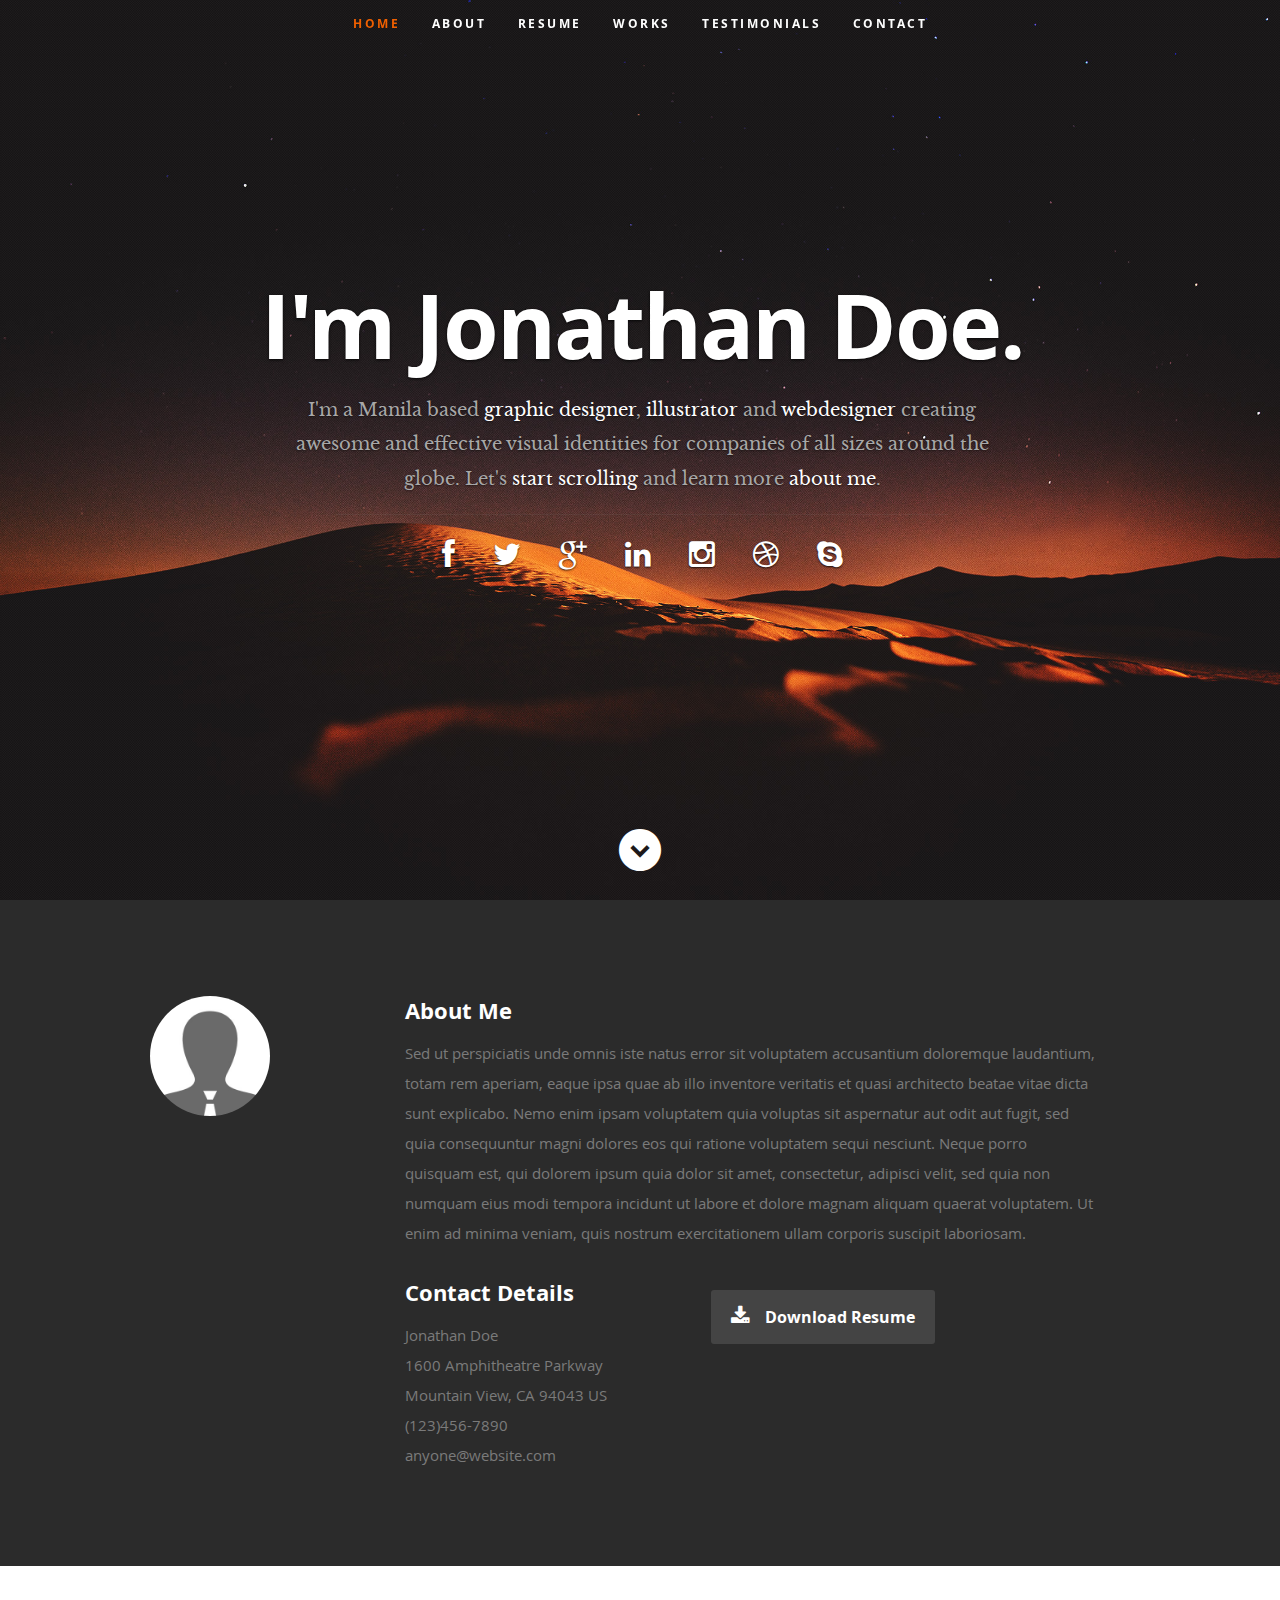
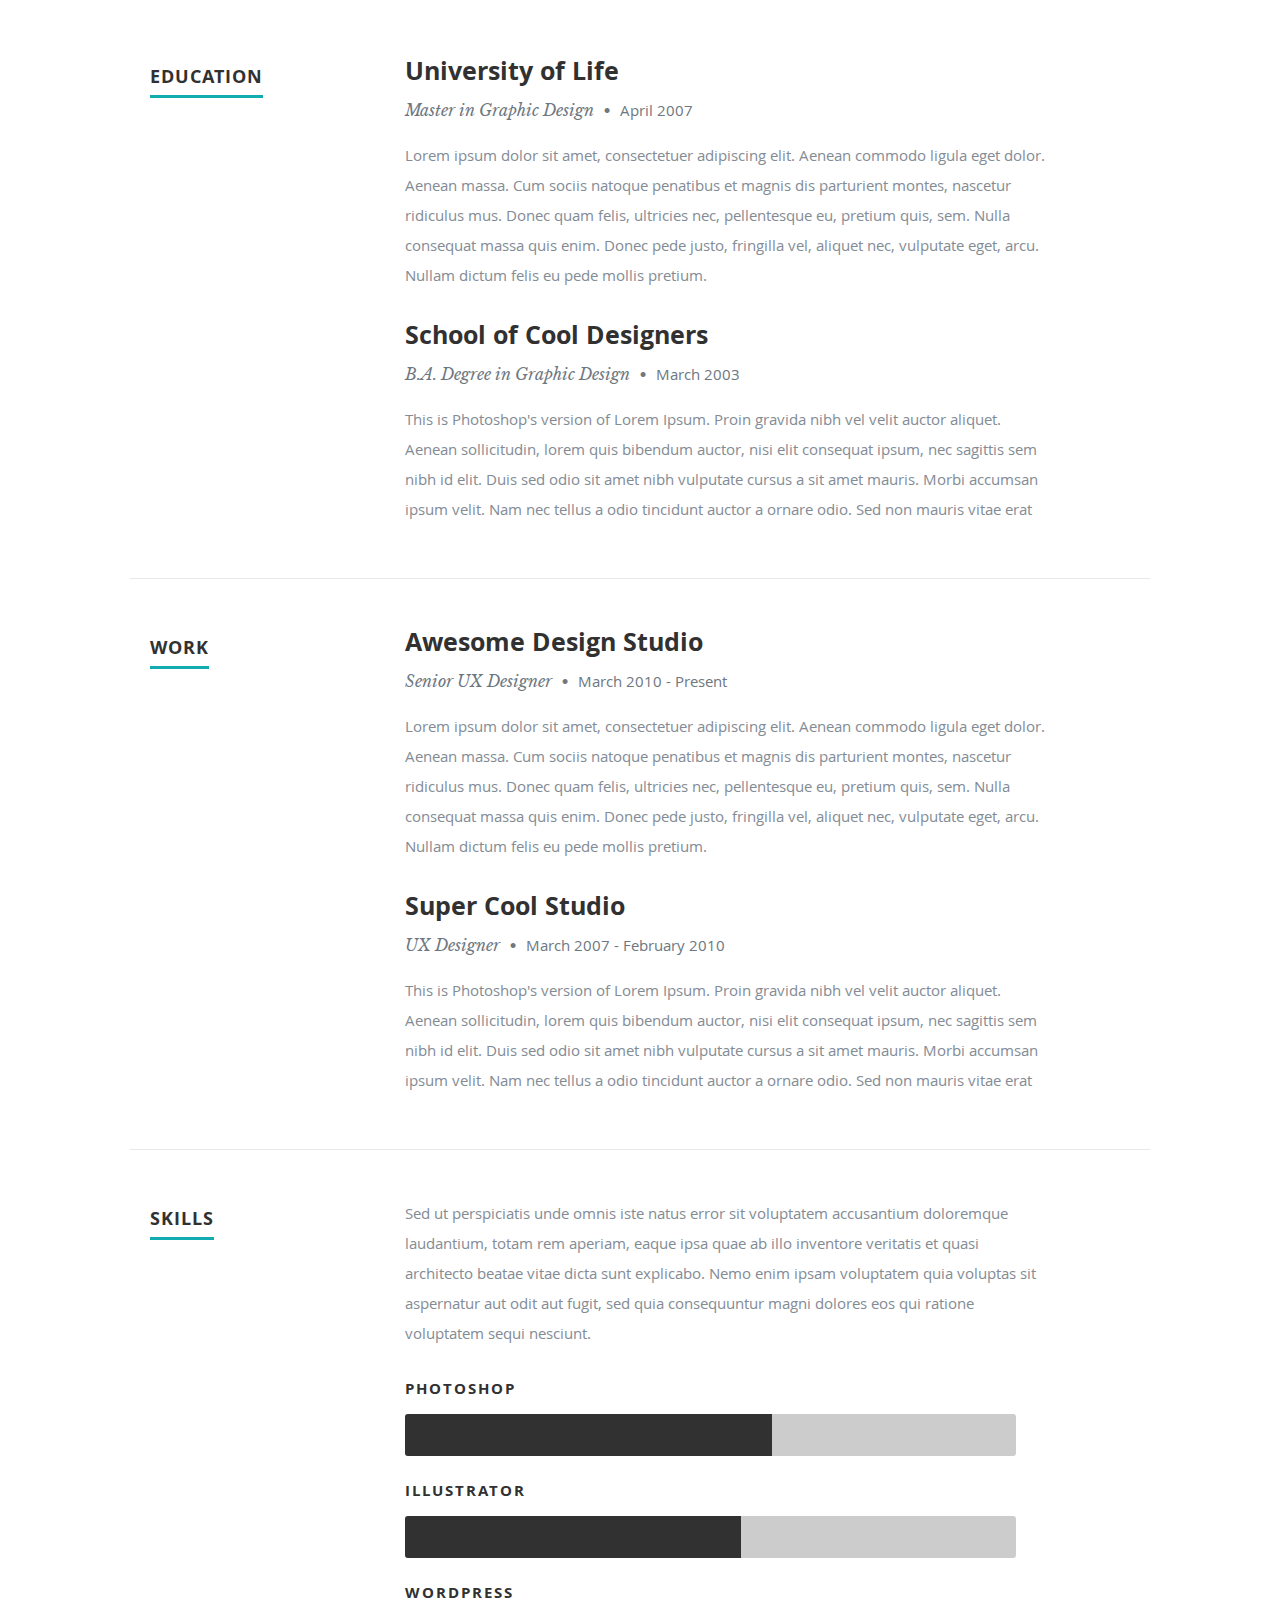
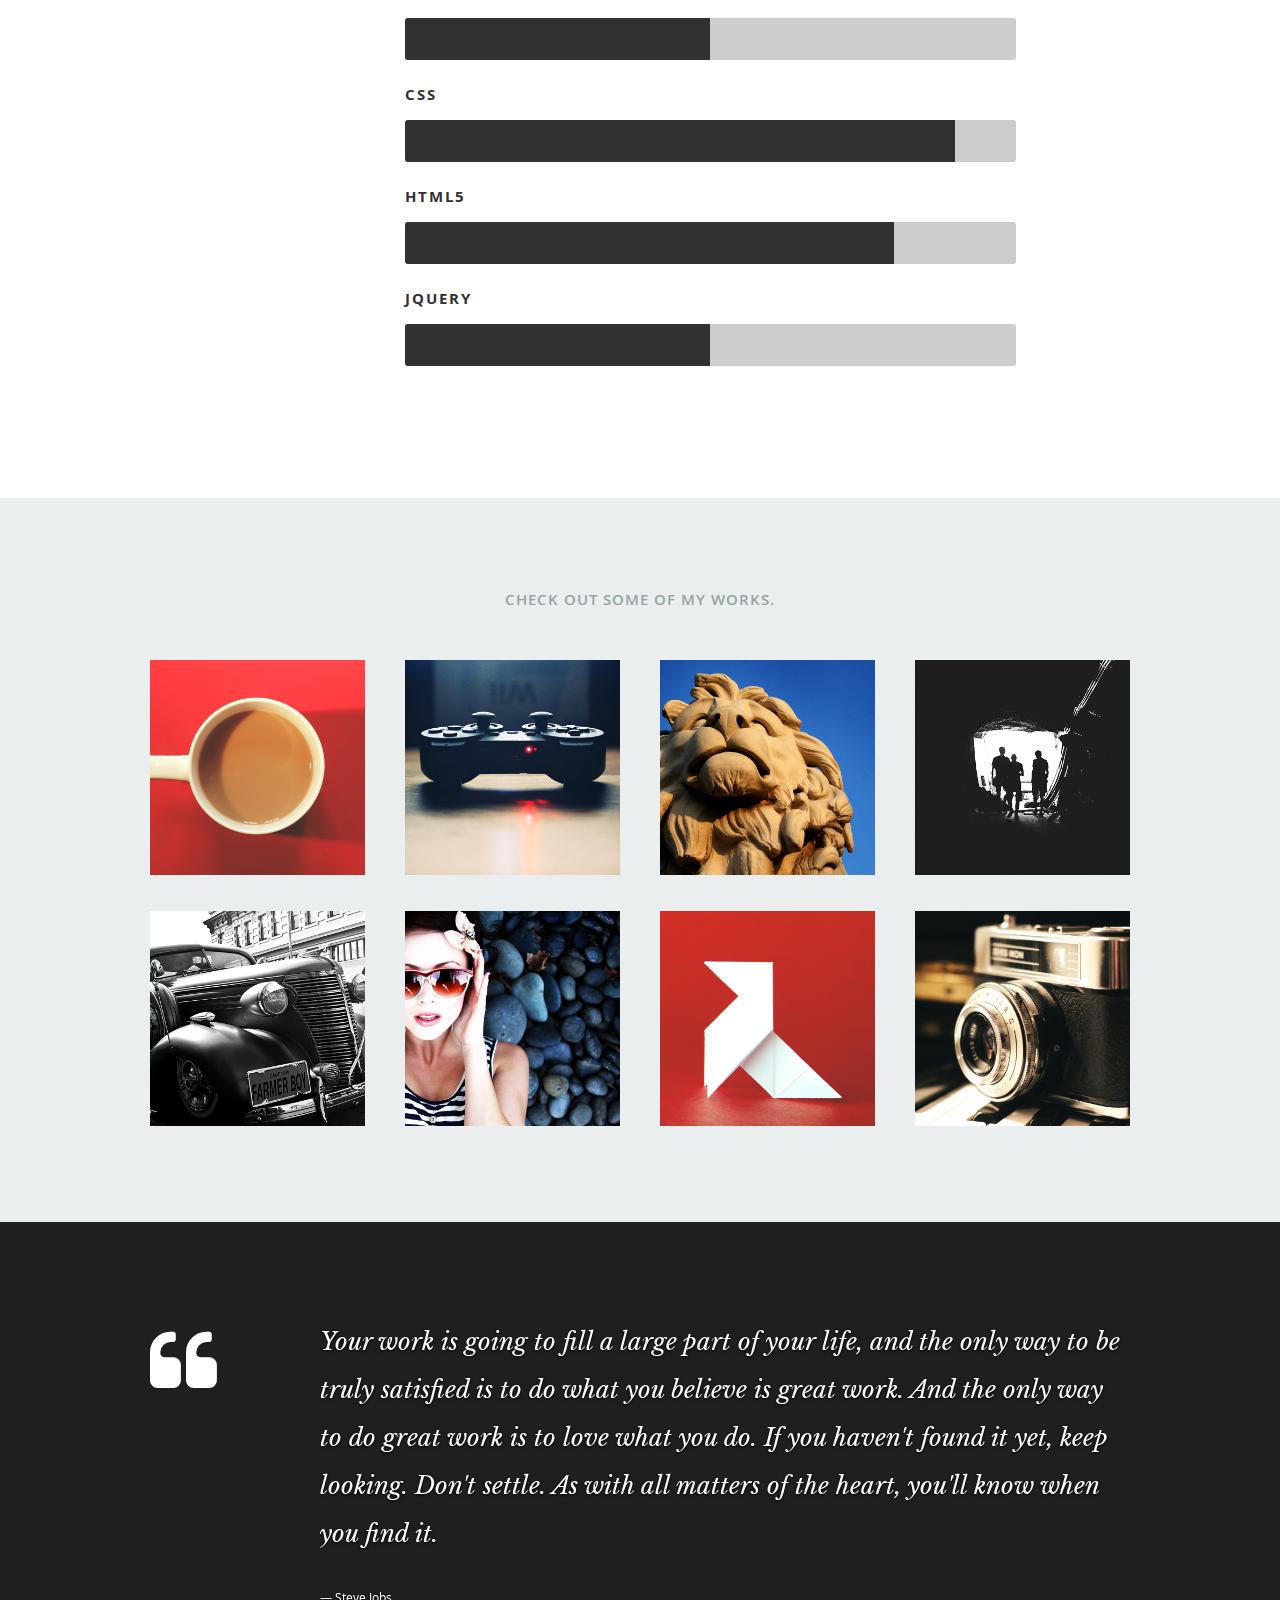
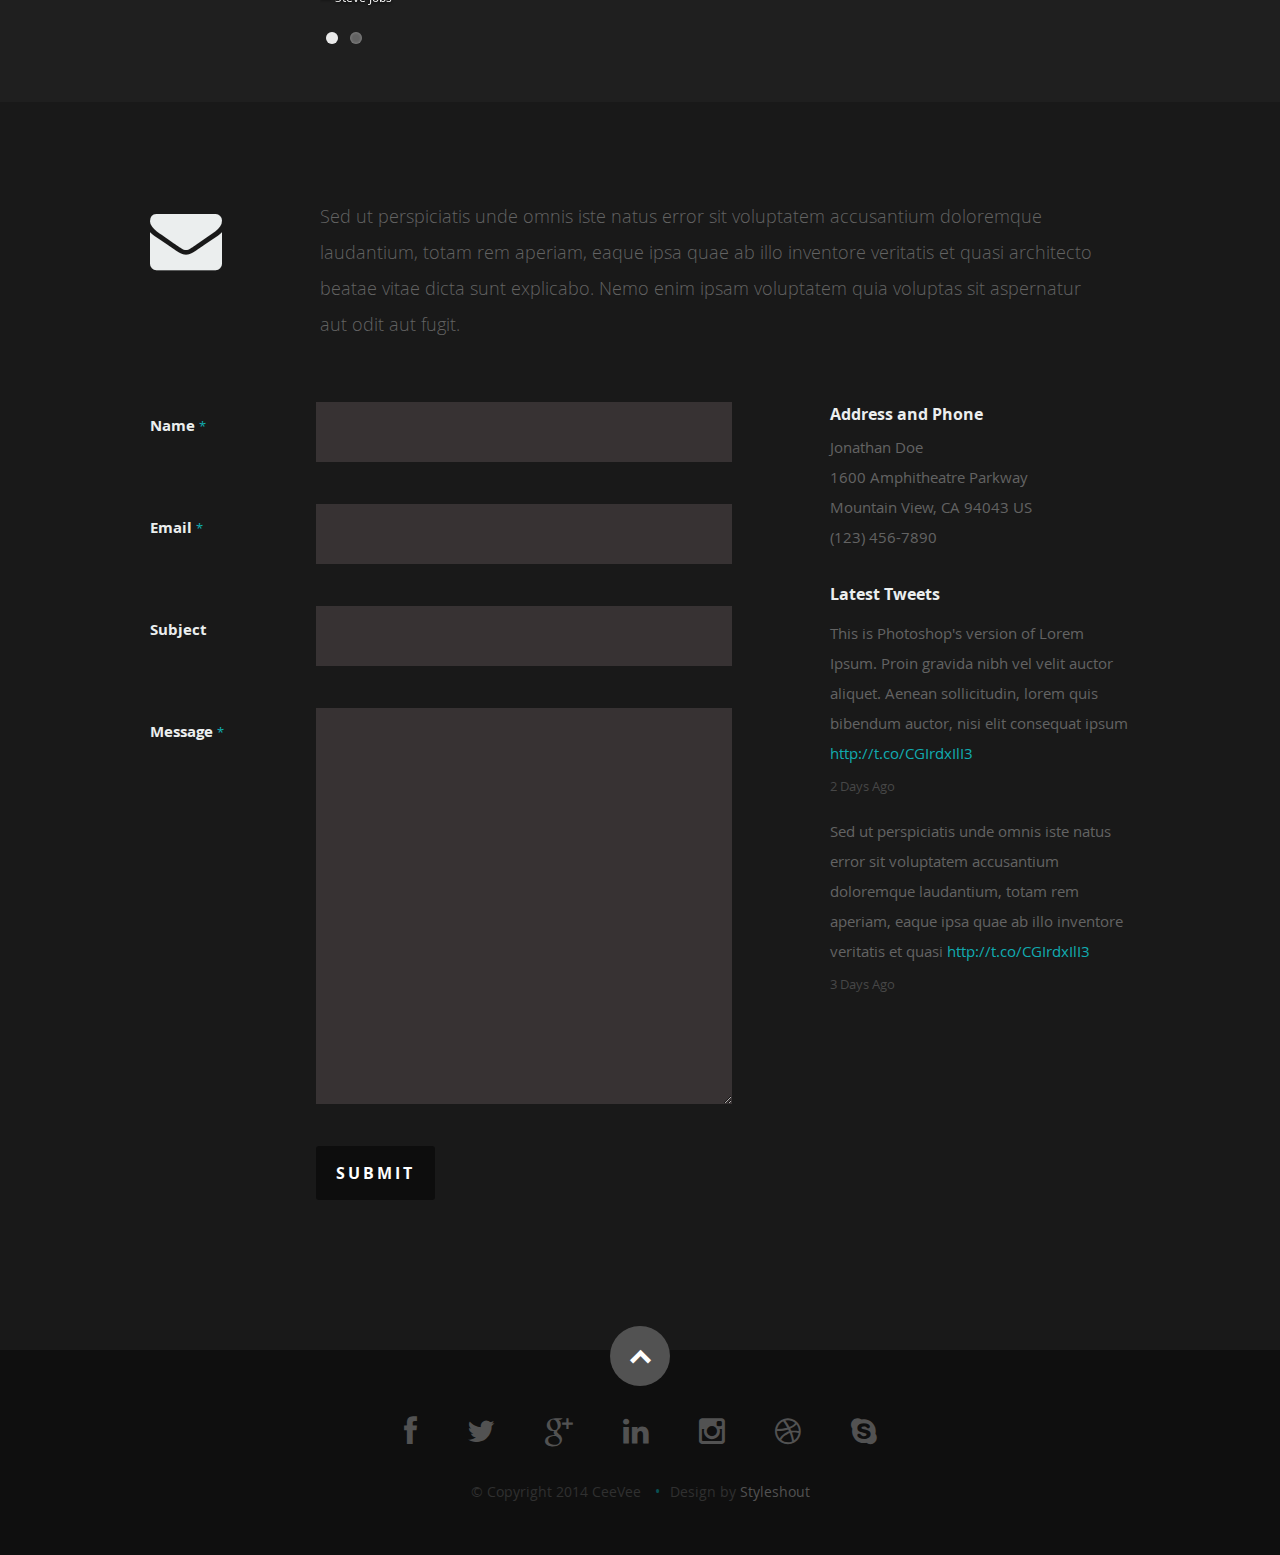
==== commit 1188f618: "Update index.html" ====
--- a/index.html
+++ b/index.html
@@ -575,39 +575,6 @@
 
    </section> <!-- Portfolio Section End-->
 
-
-   <!-- Call-To-Action Section
-   ================================================== -->
-   <section id="call-to-action">
-
-      <div class="row">
-
-         <div class="two columns header-col">
-
-            <h1><span>Get Hosting.</span></h1>
-
-         </div>
-
-         <div class="seven columns">
-
-            <h2><a href="http://www.dreamhost.com/r.cgi?287326|STYLESHOUT">Host This Template on Dreamhost.</a></h2>
-            <p>Looking for an awesome and reliable webhosting? Try <a href="http://www.dreamhost.com/r.cgi?287326|STYLESHOUT"><span>DreamHost</span></a>.
-					Get <span>$50 off</span> when you sign up with the promocode <span>STYLESHOUT</span>. 
-					<!-- Simply type	the promocode in the box labeled “Promo Code” when placing your order. --></p>
-
-         </div>
-
-         <div class="three columns action">
-
-            <a href="http://www.dreamhost.com/r.cgi?287326|STYLESHOUT" class="button">Sign Up Now</a>
-
-         </div>
-
-      </div>
-
-   </section> <!-- Call-To-Action Section End-->
-
-
    <!-- Testimonials Section
    ================================================== -->
    <section id="testimonials">
@@ -823,4 +790,4 @@
 
 </body>
 
-</html>+</html>
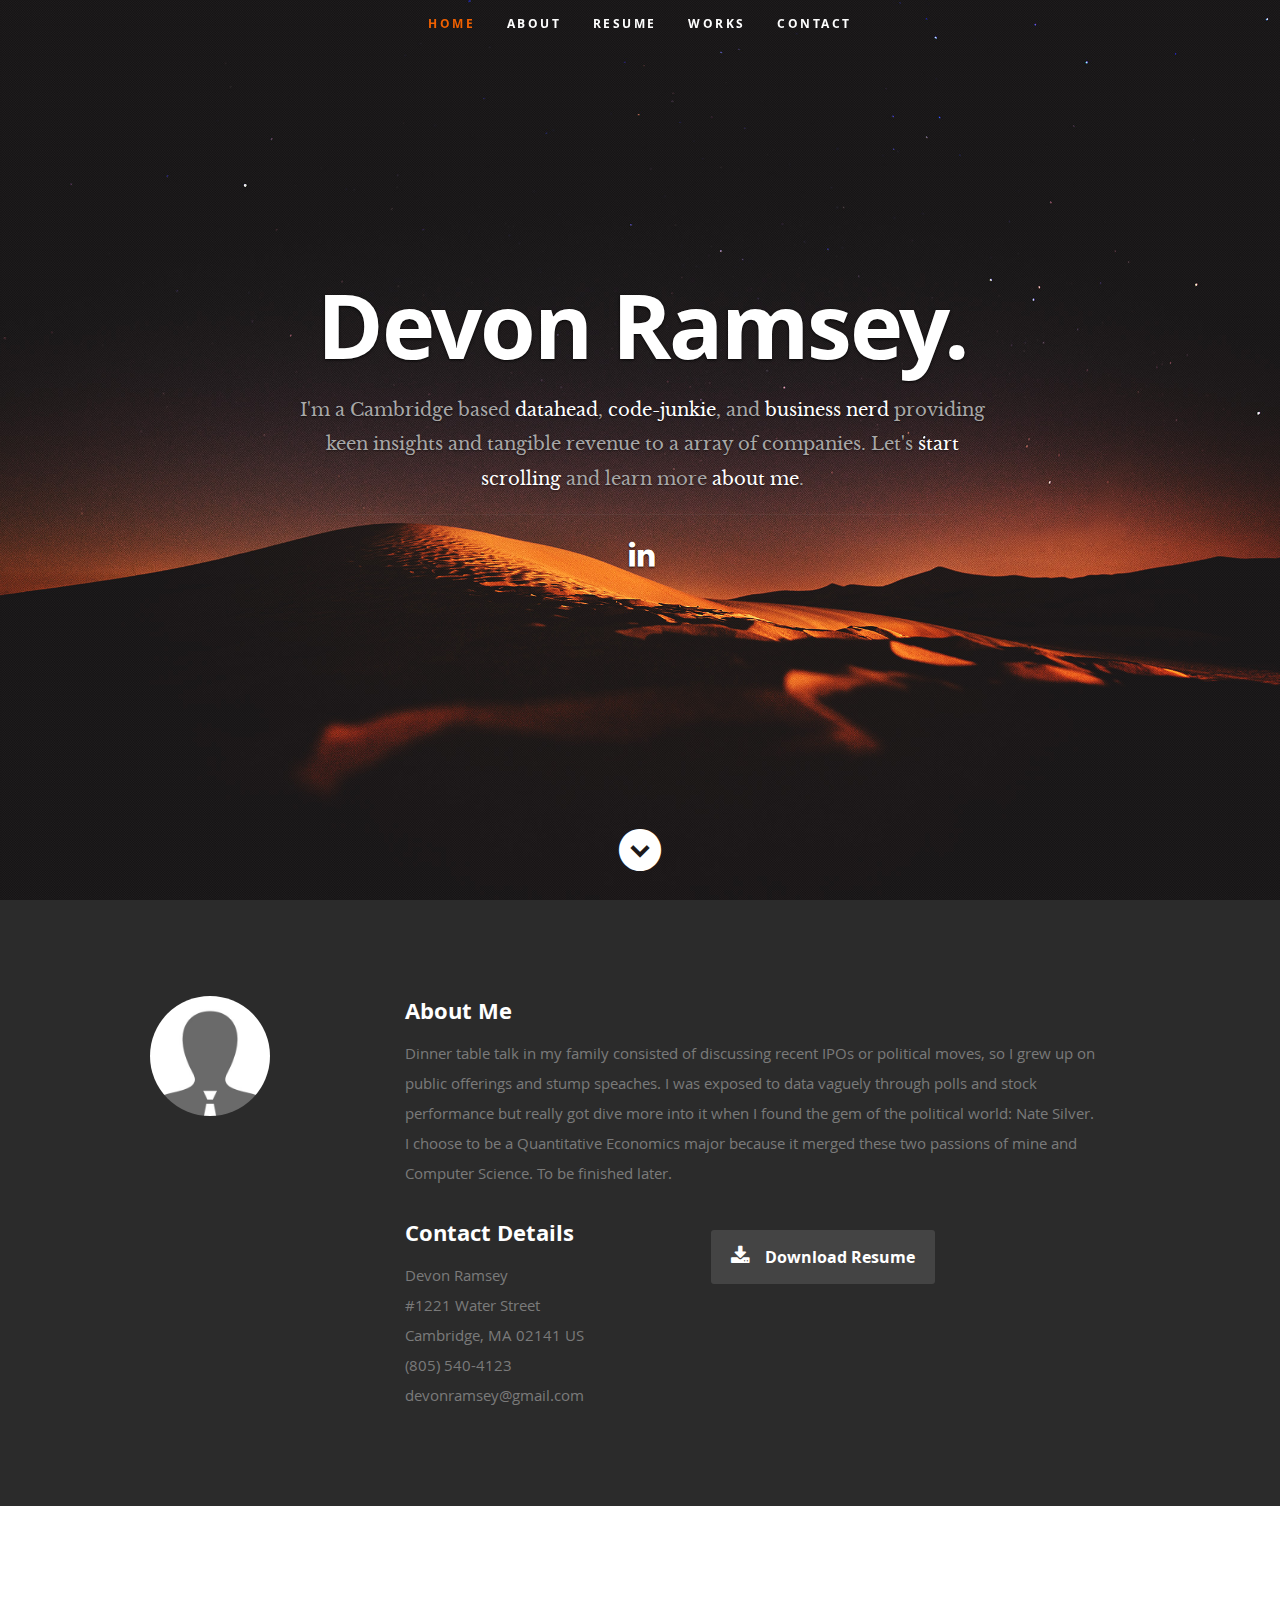
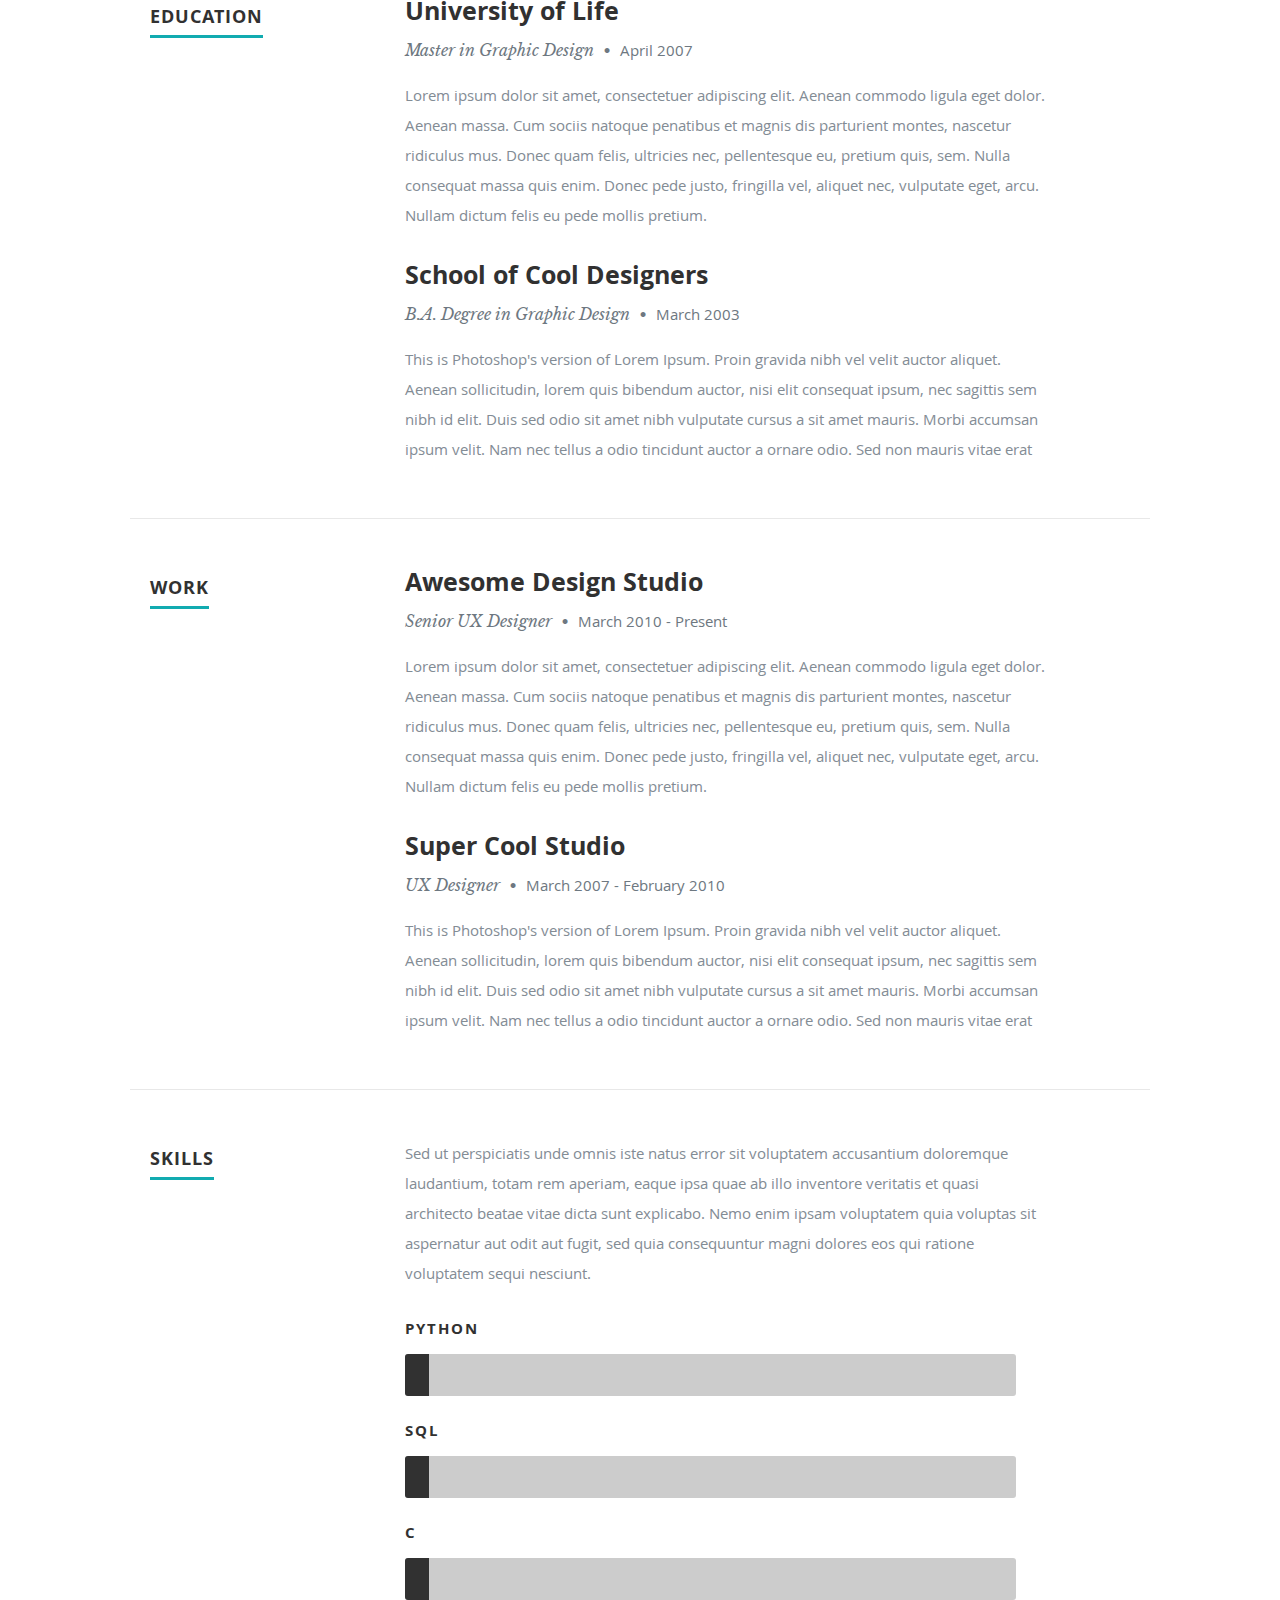
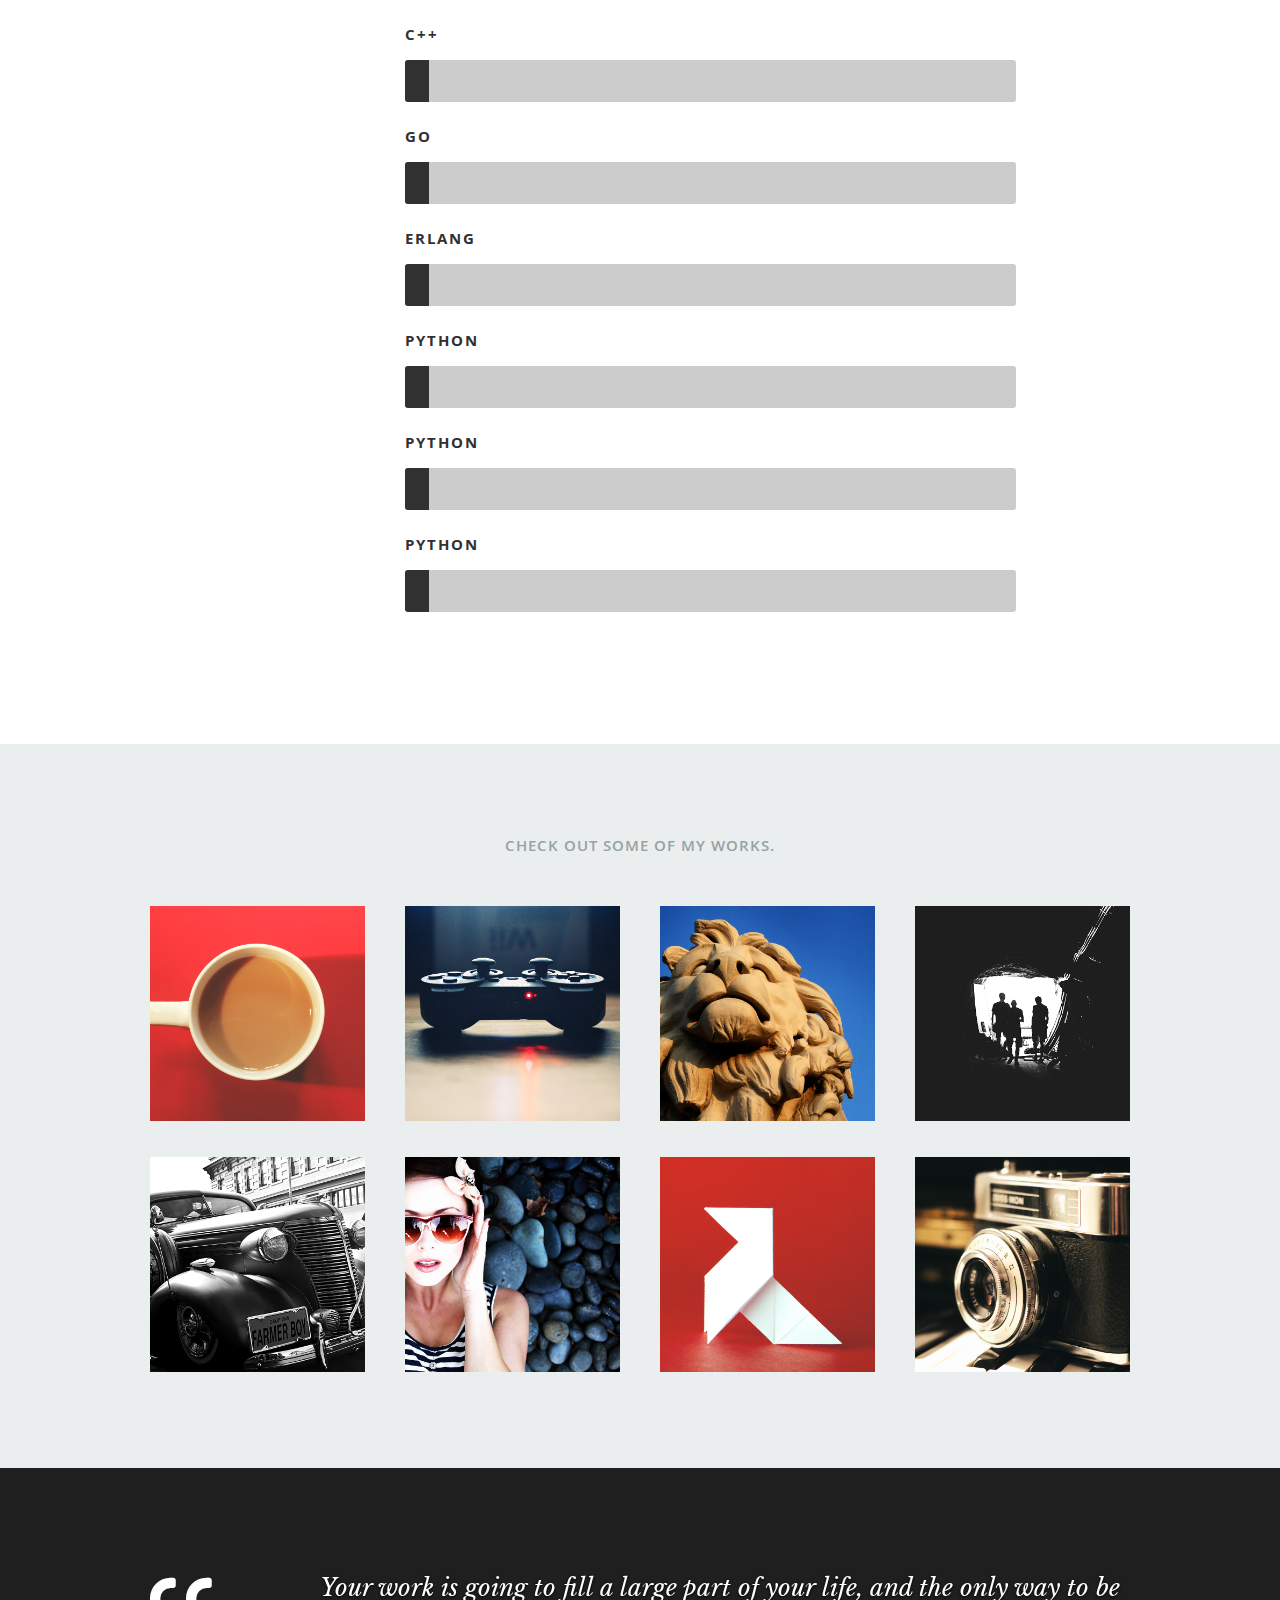
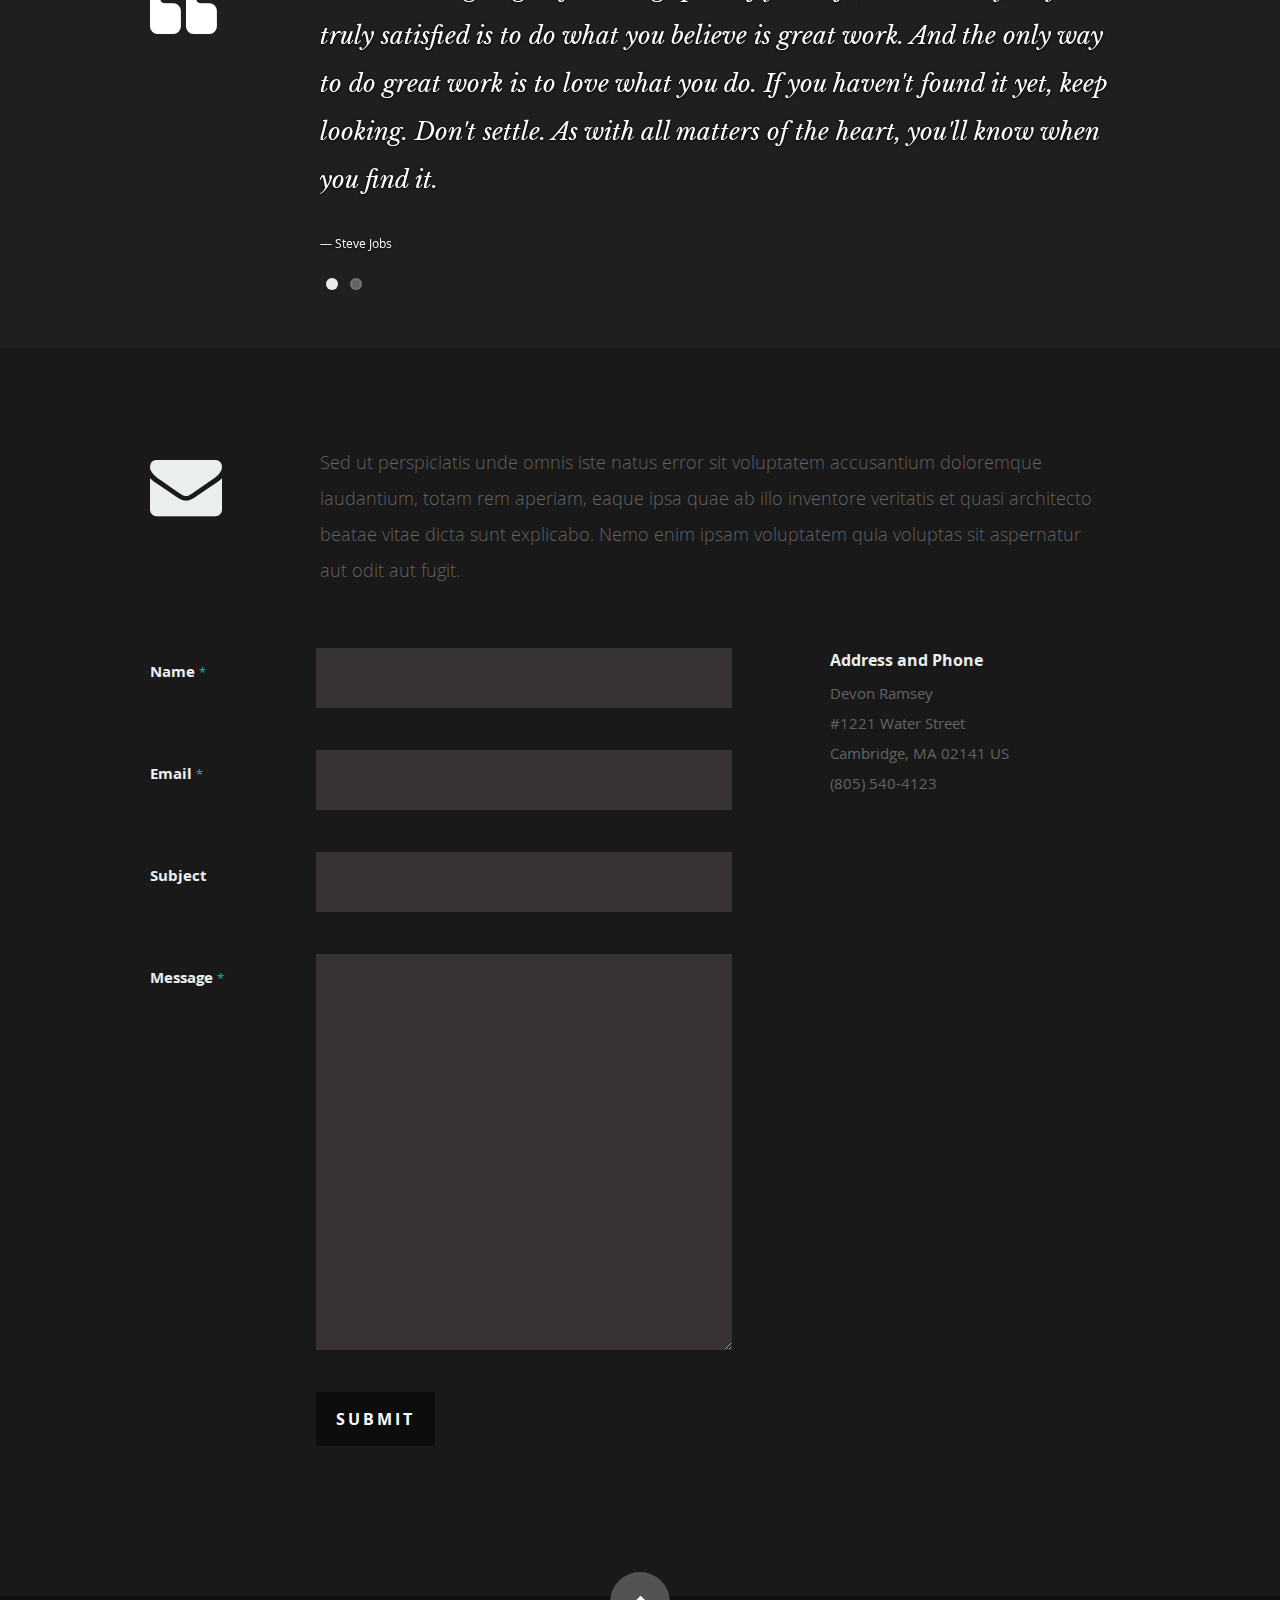
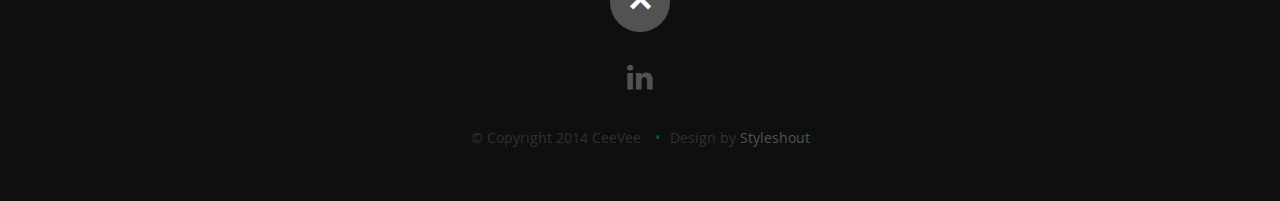
==== commit c131aa55: "Update index.html" ====
--- a/index.html
+++ b/index.html
@@ -48,7 +48,6 @@
             <li><a class="smoothscroll" href="#about">About</a></li>
 	         <li><a class="smoothscroll" href="#resume">Resume</a></li>
             <li><a class="smoothscroll" href="#portfolio">Works</a></li>
-            <li><a class="smoothscroll" href="#testimonials">Testimonials</a></li>
             <li><a class="smoothscroll" href="#contact">Contact</a></li>
          </ul> <!-- end #nav -->
 
@@ -56,19 +55,13 @@
 
       <div class="row banner">
          <div class="banner-text">
-            <h1 class="responsive-headline">I'm Jonathan Doe.</h1>
-            <h3>I'm a Manila based <span>graphic designer</span>, <span>illustrator</span> and <span>webdesigner</span> creating awesome and
-            effective visual identities for companies of all sizes around the globe. Let's <a class="smoothscroll" href="#about">start scrolling</a>
+            <h1 class="responsive-headline">Devon Ramsey.</h1>
+            <h3>I'm a Cambridge based <span>datahead</span>, <span>code-junkie</span>, and <span>business nerd</span> providing keen insights
+            and tangible revenue to a array of companies. Let's <a class="smoothscroll" href="#about">start scrolling</a>
             and learn more <a class="smoothscroll" href="#about">about me</a>.</h3>
             <hr />
             <ul class="social">
-               <li><a href="#"><i class="fa fa-facebook"></i></a></li>
-               <li><a href="#"><i class="fa fa-twitter"></i></a></li>
-               <li><a href="#"><i class="fa fa-google-plus"></i></a></li>
-               <li><a href="#"><i class="fa fa-linkedin"></i></a></li>
-               <li><a href="#"><i class="fa fa-instagram"></i></a></li>
-               <li><a href="#"><i class="fa fa-dribbble"></i></a></li>
-               <li><a href="#"><i class="fa fa-skype"></i></a></li>
+               <li><a href="https://www.linkedin.com/in/devon-ramsey-4a887b128/"><i class="fa fa-linkedin"></i></a></li>
             </ul>
          </div>
       </div>
@@ -96,12 +89,11 @@
 
             <h2>About Me</h2>
 
-            <p>Sed ut perspiciatis unde omnis iste natus error sit voluptatem accusantium doloremque laudantium, totam rem aperiam,
-            eaque ipsa quae ab illo inventore veritatis et quasi architecto beatae vitae dicta sunt explicabo. Nemo enim ipsam
-            voluptatem quia voluptas sit aspernatur aut odit aut fugit, sed quia consequuntur magni dolores eos qui ratione
-            voluptatem sequi nesciunt. Neque porro quisquam est, qui dolorem ipsum quia dolor sit amet, consectetur, adipisci velit,
-            sed quia non numquam eius modi tempora incidunt ut labore et dolore magnam aliquam quaerat voluptatem.
-            Ut enim ad minima veniam, quis nostrum exercitationem ullam corporis suscipit laboriosam.
+            <p>Dinner table talk in my family consisted of discussing recent IPOs or political moves, so I
+		    grew up on public offerings and stump speaches. I was exposed to data vaguely through
+		    polls and stock performance but really got dive more into it when I found the gem
+		    of the political world: Nate Silver. I choose to be a Quantitative Economics major
+		    because it merged these two passions of mine and Computer Science. To be finished later.
             </p>
 
             <div class="row">
@@ -110,12 +102,12 @@
 
                   <h2>Contact Details</h2>
                   <p class="address">
-						   <span>Jonathan Doe</span><br>
-						   <span>1600 Amphitheatre Parkway<br>
-						         Mountain View, CA 94043 US
+						   <span>Devon Ramsey</span><br>
+						   <span>#1221 Water Street<br>
+						         Cambridge, MA 02141 US
                      </span><br>
-						   <span>(123)456-7890</span><br>
-                     <span>anyone@website.com</span>
+						   <span>(805) 540-4123</span><br>
+                     <span>devonramsey@gmail.com</span>
 					   </p>
 
                </div>
@@ -260,12 +252,16 @@
 				<div class="bars">
 
 				   <ul class="skills">
-					   <li><span class="bar-expand photoshop"></span><em>Photoshop</em></li>
-                  <li><span class="bar-expand illustrator"></span><em>Illustrator</em></li>
-						<li><span class="bar-expand wordpress"></span><em>Wordpress</em></li>
-						<li><span class="bar-expand css"></span><em>CSS</em></li>
-						<li><span class="bar-expand html5"></span><em>HTML5</em></li>
-                  <li><span class="bar-expand jquery"></span><em>jQuery</em></li>
+					   
+		                                            <li><span class="bar-expand python"></span><em>Python</em></li>
+					   <li><span class="bar-expand sql"></span><em>SQL</em></li>
+					   <li><span class="bar-expand c"></span><em>C</em></li>
+					   <li><span class="bar-expand c++"></span><em>C++</em></li>
+					   <li><span class="bar-expand go"></span><em>GO</em></li>
+					   <li><span class="bar-expand erlang"></span><em>Erlang</em></li>
+					   <li><span class="bar-expand python"></span><em>Python</em></li>
+					   <li><span class="bar-expand HTML"></span><em>Python</em></li>
+					   <li><span class="bar-expand CSS"></span><em>Python</em></li>
 					</ul>
 
 				</div><!-- end skill-bars -->
@@ -705,39 +701,14 @@
 
 					   <h4>Address and Phone</h4>
 					   <p class="address">
-						   Jonathan Doe<br>
-						   1600 Amphitheatre Parkway <br>
-						   Mountain View, CA 94043 US<br>
-						   <span>(123) 456-7890</span>
+						   Devon Ramsey<br>
+						   #1221 Water Street <br>
+						   Cambridge, MA 02141 US<br>
+						   <span>(805) 540-4123</span>
 					   </p>
 
 				   </div>
 
-               <div class="widget widget_tweets">
-
-                  <h4 class="widget-title">Latest Tweets</h4>
-
-                  <ul id="twitter">
-                     <li>
-                        <span>
-                        This is Photoshop's version  of Lorem Ipsum. Proin gravida nibh vel velit auctor aliquet.
-                        Aenean sollicitudin, lorem quis bibendum auctor, nisi elit consequat ipsum
-                        <a href="#">http://t.co/CGIrdxIlI3</a>
-                        </span>
-                        <b><a href="#">2 Days Ago</a></b>
-                     </li>
-                     <li>
-                        <span>
-                        Sed ut perspiciatis unde omnis iste natus error sit voluptatem accusantium doloremque laudantium, totam rem aperiam,
-                        eaque ipsa quae ab illo inventore veritatis et quasi
-                        <a href="#">http://t.co/CGIrdxIlI3</a>
-                        </span>
-                        <b><a href="#">3 Days Ago</a></b>
-                     </li>
-                  </ul>
-
-		         </div>
-
             </aside>
 
       </div>
@@ -754,13 +725,7 @@
          <div class="twelve columns">
 
             <ul class="social-links">
-               <li><a href="#"><i class="fa fa-facebook"></i></a></li>
-               <li><a href="#"><i class="fa fa-twitter"></i></a></li>
-               <li><a href="#"><i class="fa fa-google-plus"></i></a></li>
-               <li><a href="#"><i class="fa fa-linkedin"></i></a></li>
-               <li><a href="#"><i class="fa fa-instagram"></i></a></li>
-               <li><a href="#"><i class="fa fa-dribbble"></i></a></li>
-               <li><a href="#"><i class="fa fa-skype"></i></a></li>
+               <li><a href="https://www.linkedin.com/in/devon-ramsey-4a887b128/"><i class="fa fa-linkedin"></i></a></li>
             </ul>
 
             <ul class="copyright">
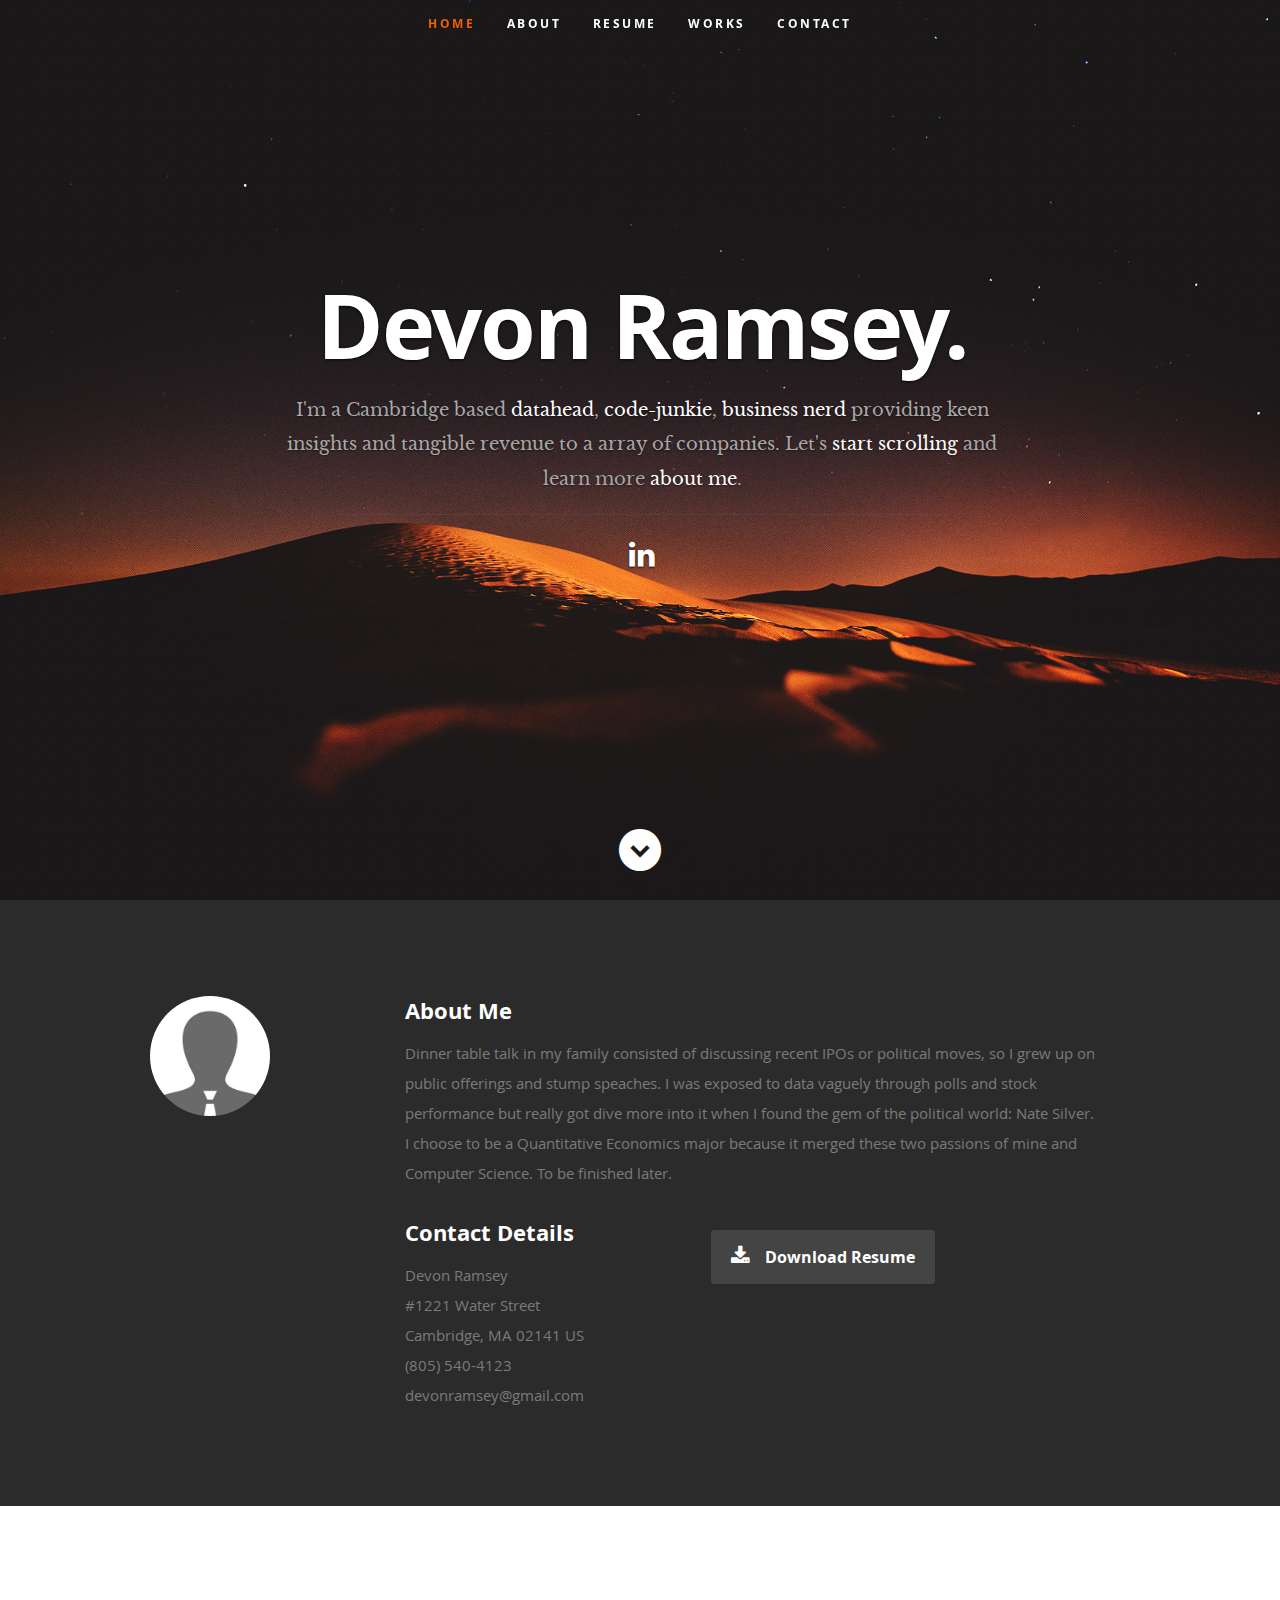
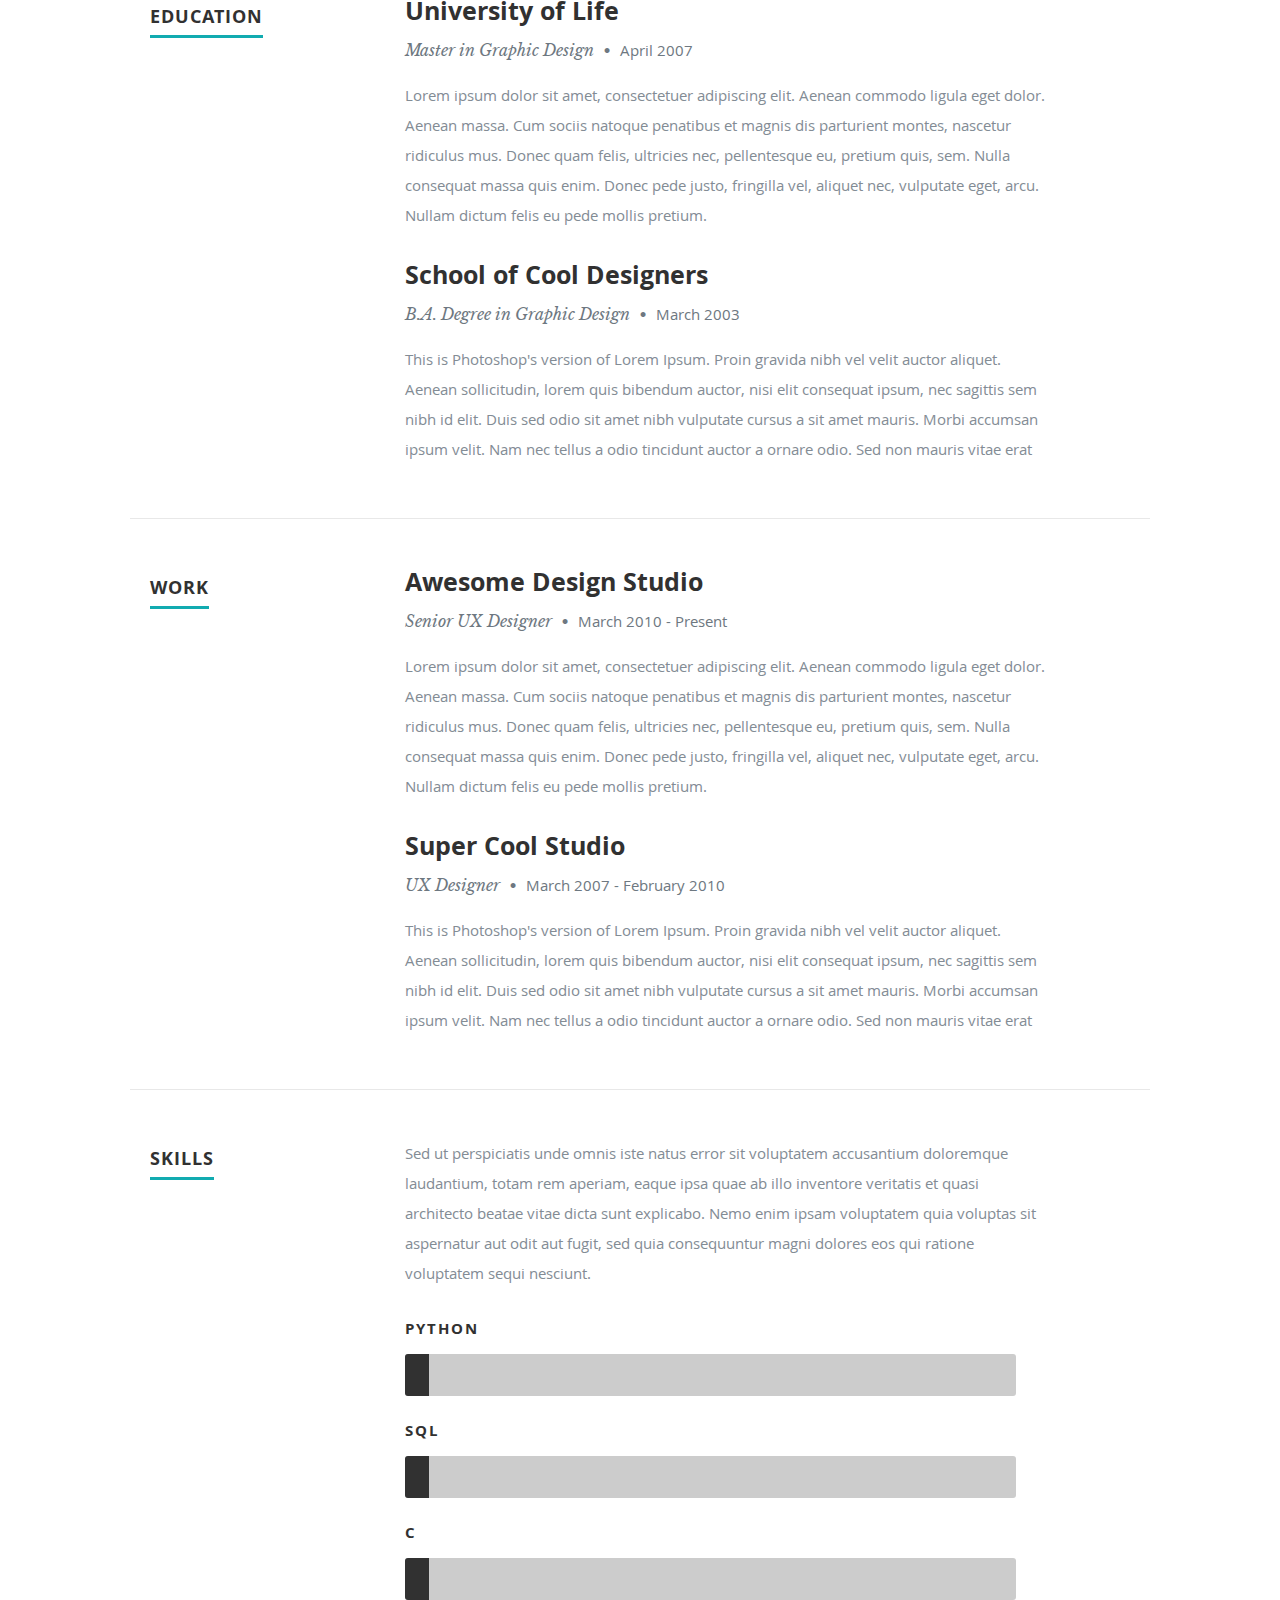
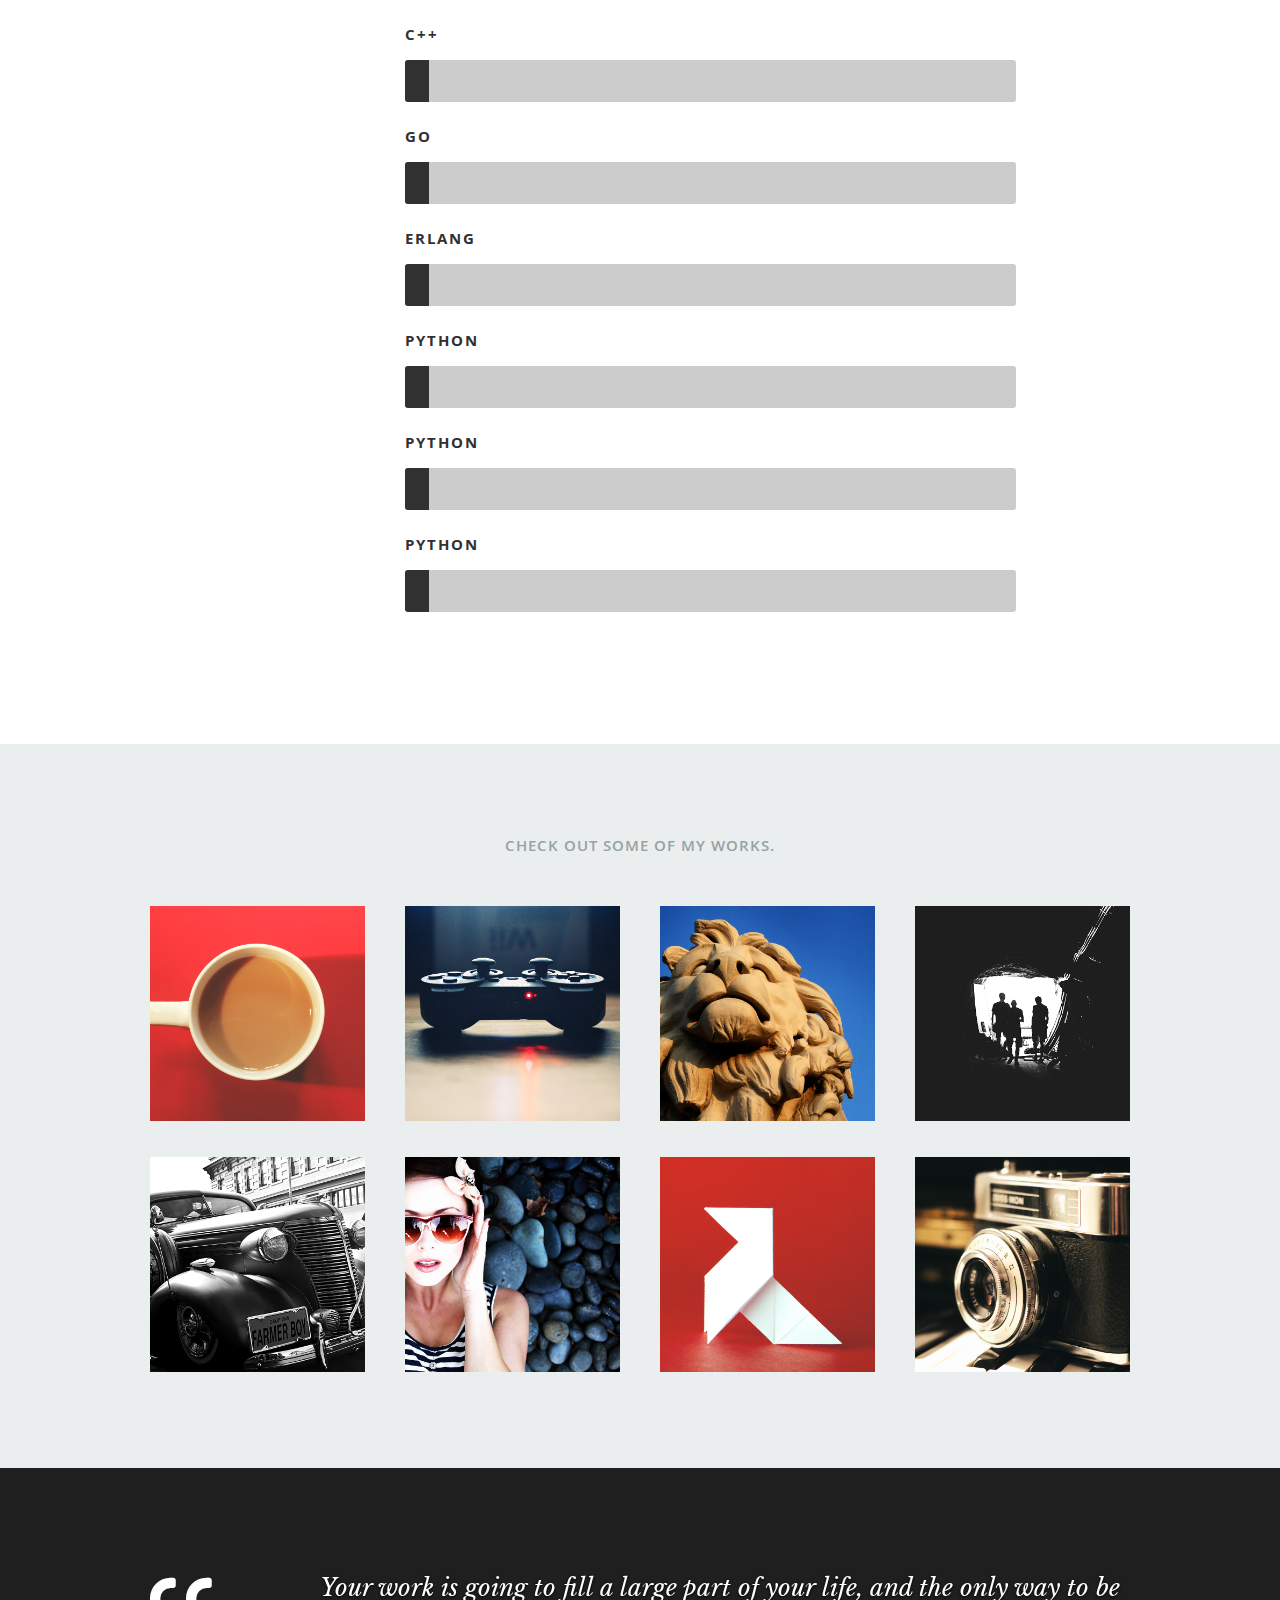
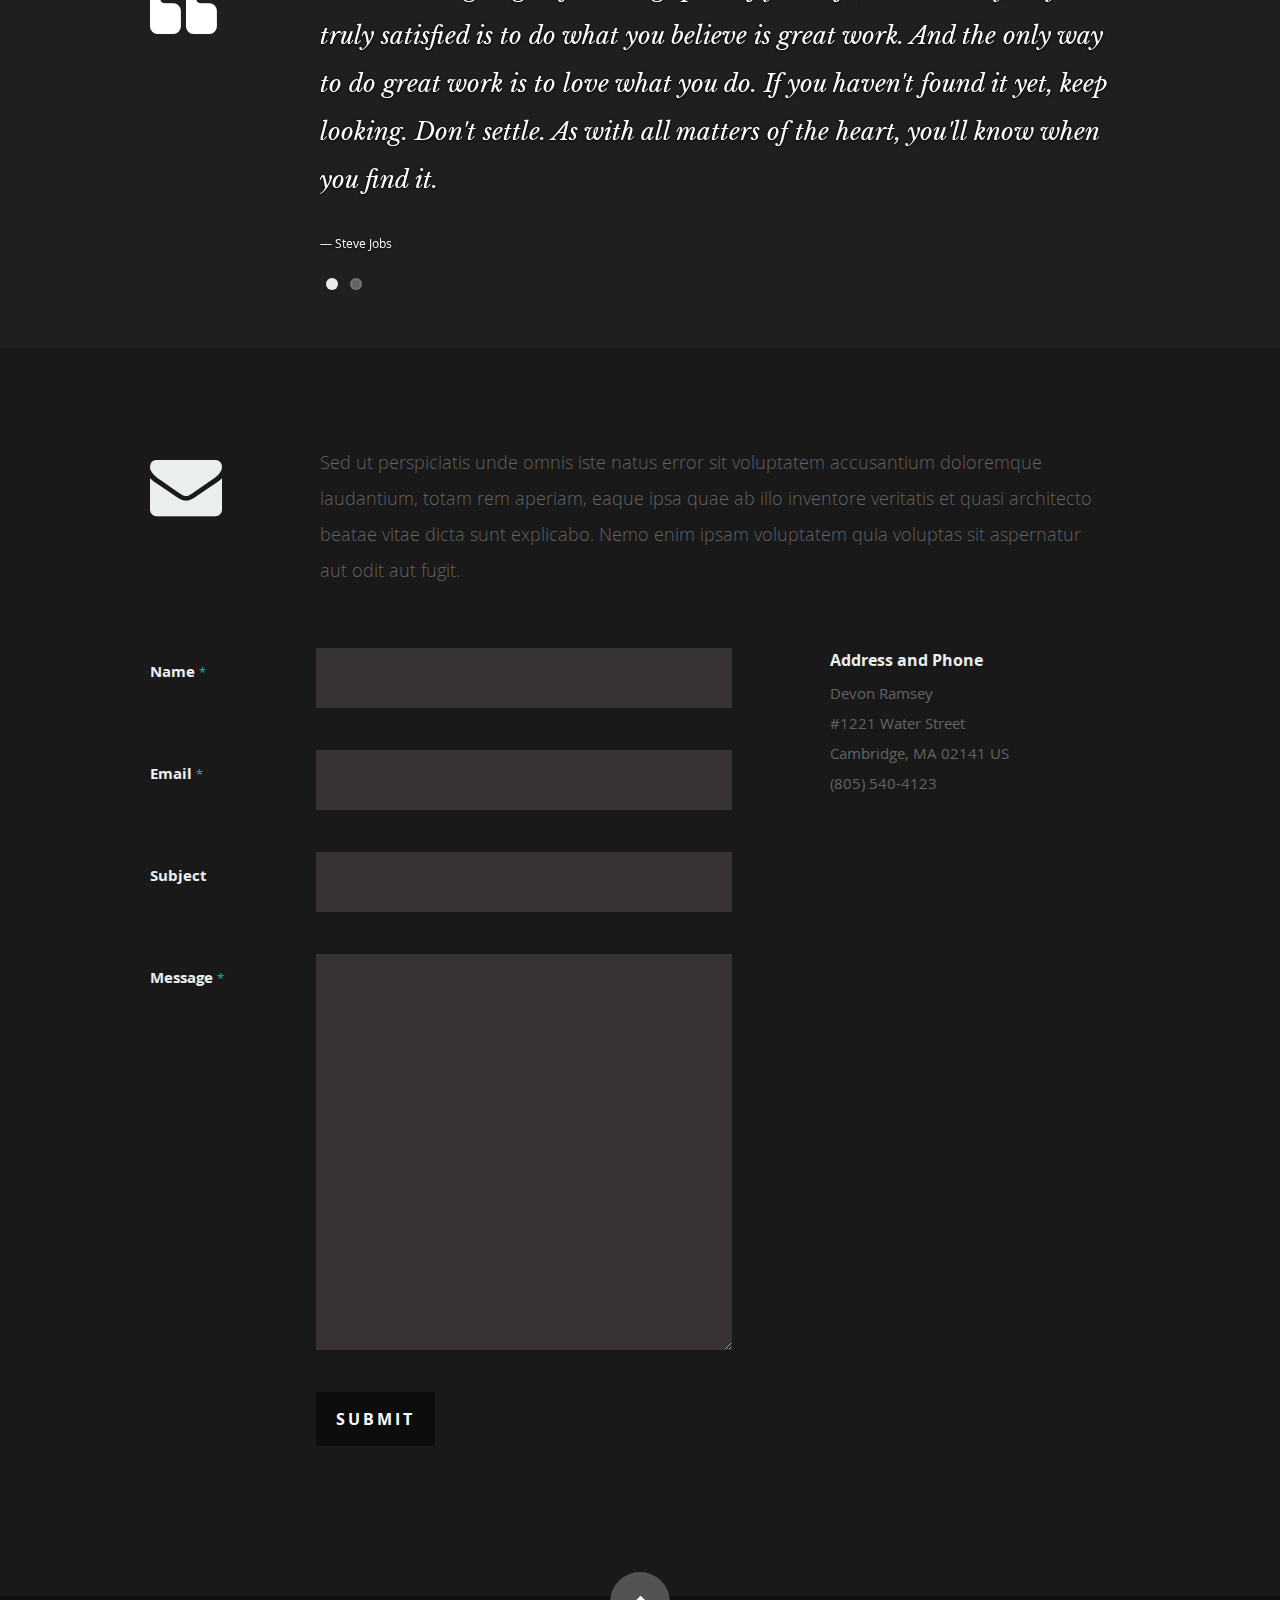
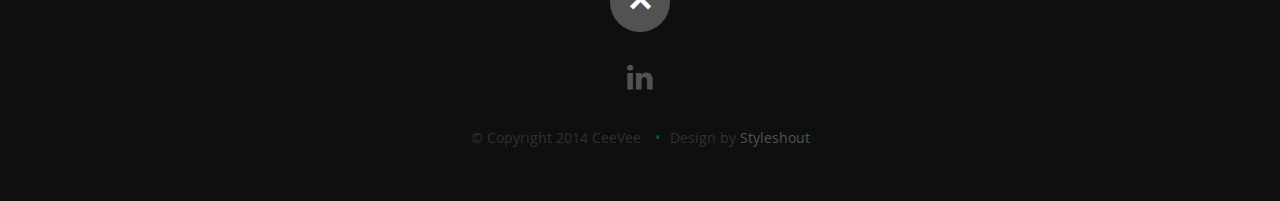
==== commit a83f870d: "Update index.html" ====
--- a/index.html
+++ b/index.html
@@ -56,7 +56,7 @@
       <div class="row banner">
          <div class="banner-text">
             <h1 class="responsive-headline">Devon Ramsey.</h1>
-            <h3>I'm a Cambridge based <span>datahead</span>, <span>code-junkie</span>, and <span>business nerd</span> providing keen insights
+            <h3>I'm a Cambridge based <span>datahead</span>, <span>code-junkie</span>, <span>business nerd</span> providing keen insights
             and tangible revenue to a array of companies. Let's <a class="smoothscroll" href="#about">start scrolling</a>
             and learn more <a class="smoothscroll" href="#about">about me</a>.</h3>
             <hr />
@@ -254,7 +254,7 @@
 				   <ul class="skills">
 					   
 		                                            <li><span class="bar-expand python"></span><em>Python</em></li>
-					   <li><span class="bar-expand sql"></span><em>SQL</em></li>
+	<li><span class="bar-expand sql"></span><em>SQL</em></li>
 					   <li><span class="bar-expand c"></span><em>C</em></li>
 					   <li><span class="bar-expand c++"></span><em>C++</em></li>
 					   <li><span class="bar-expand go"></span><em>GO</em></li>
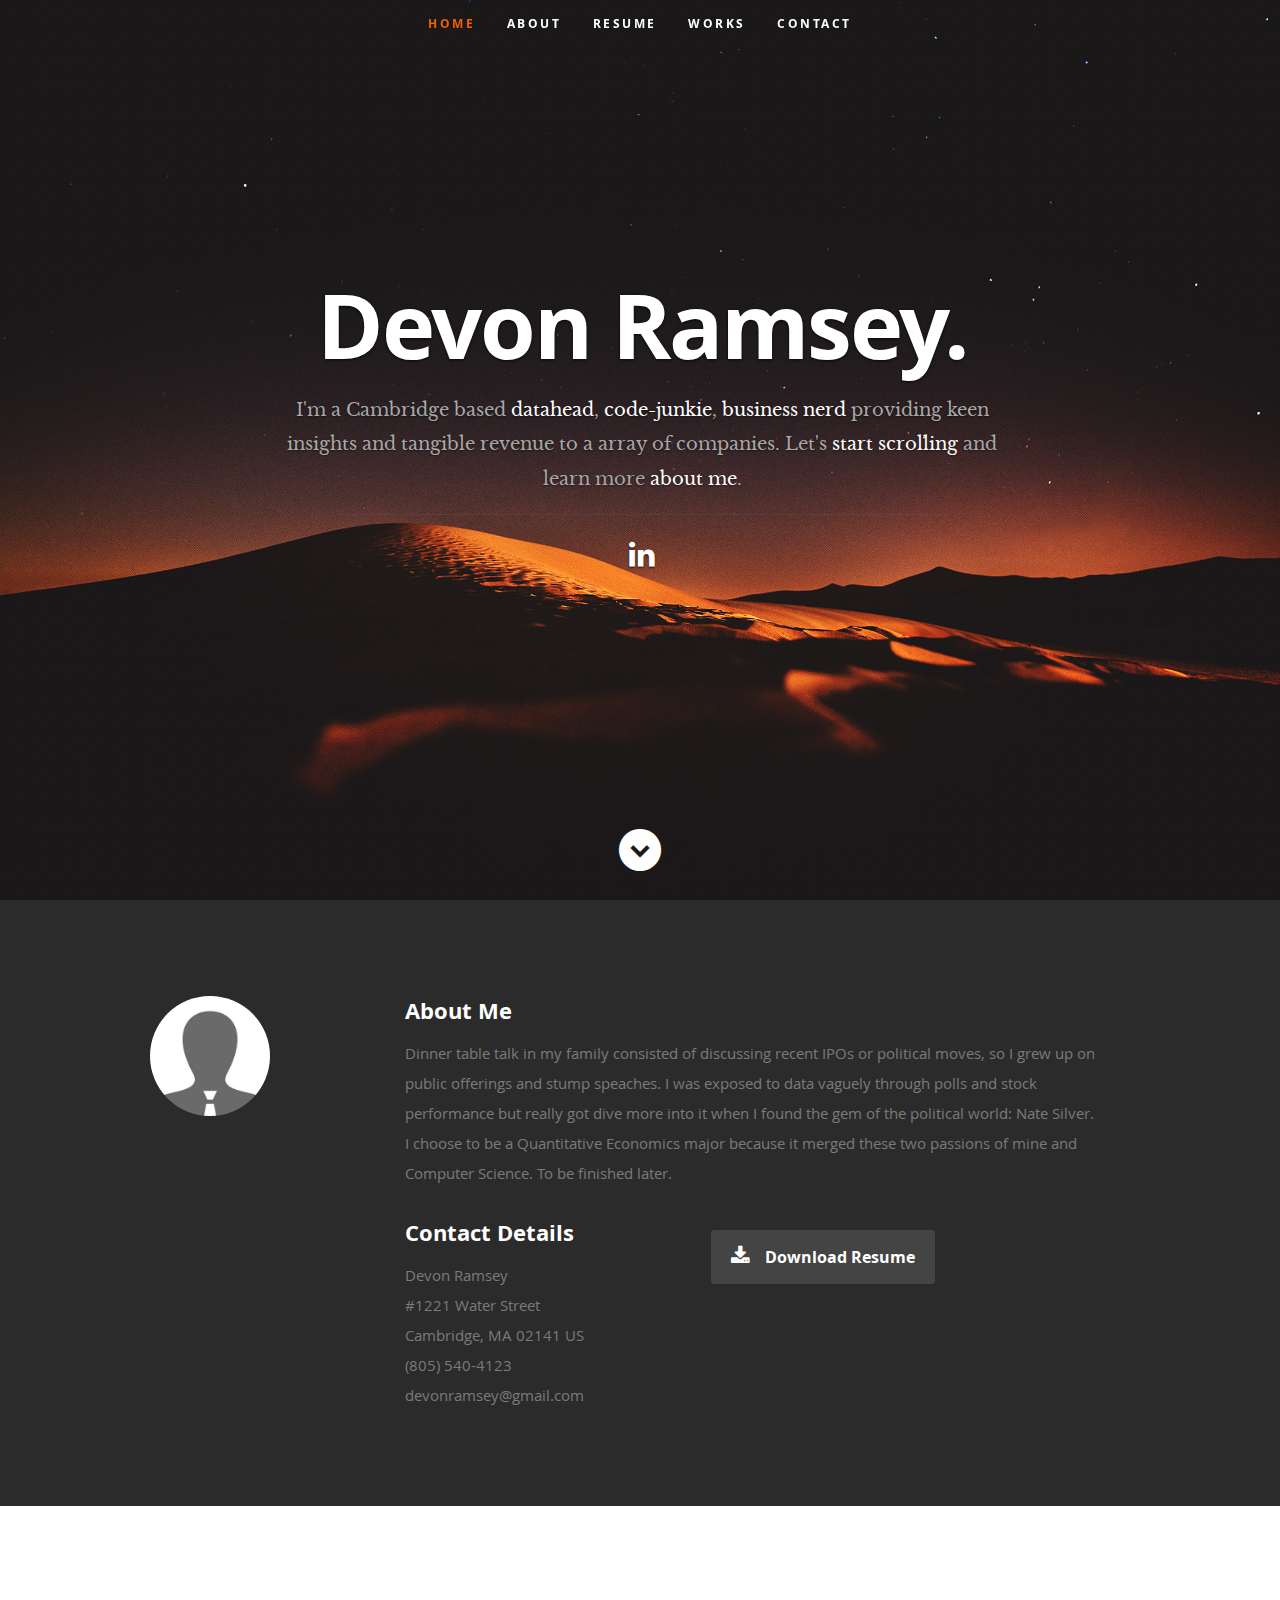
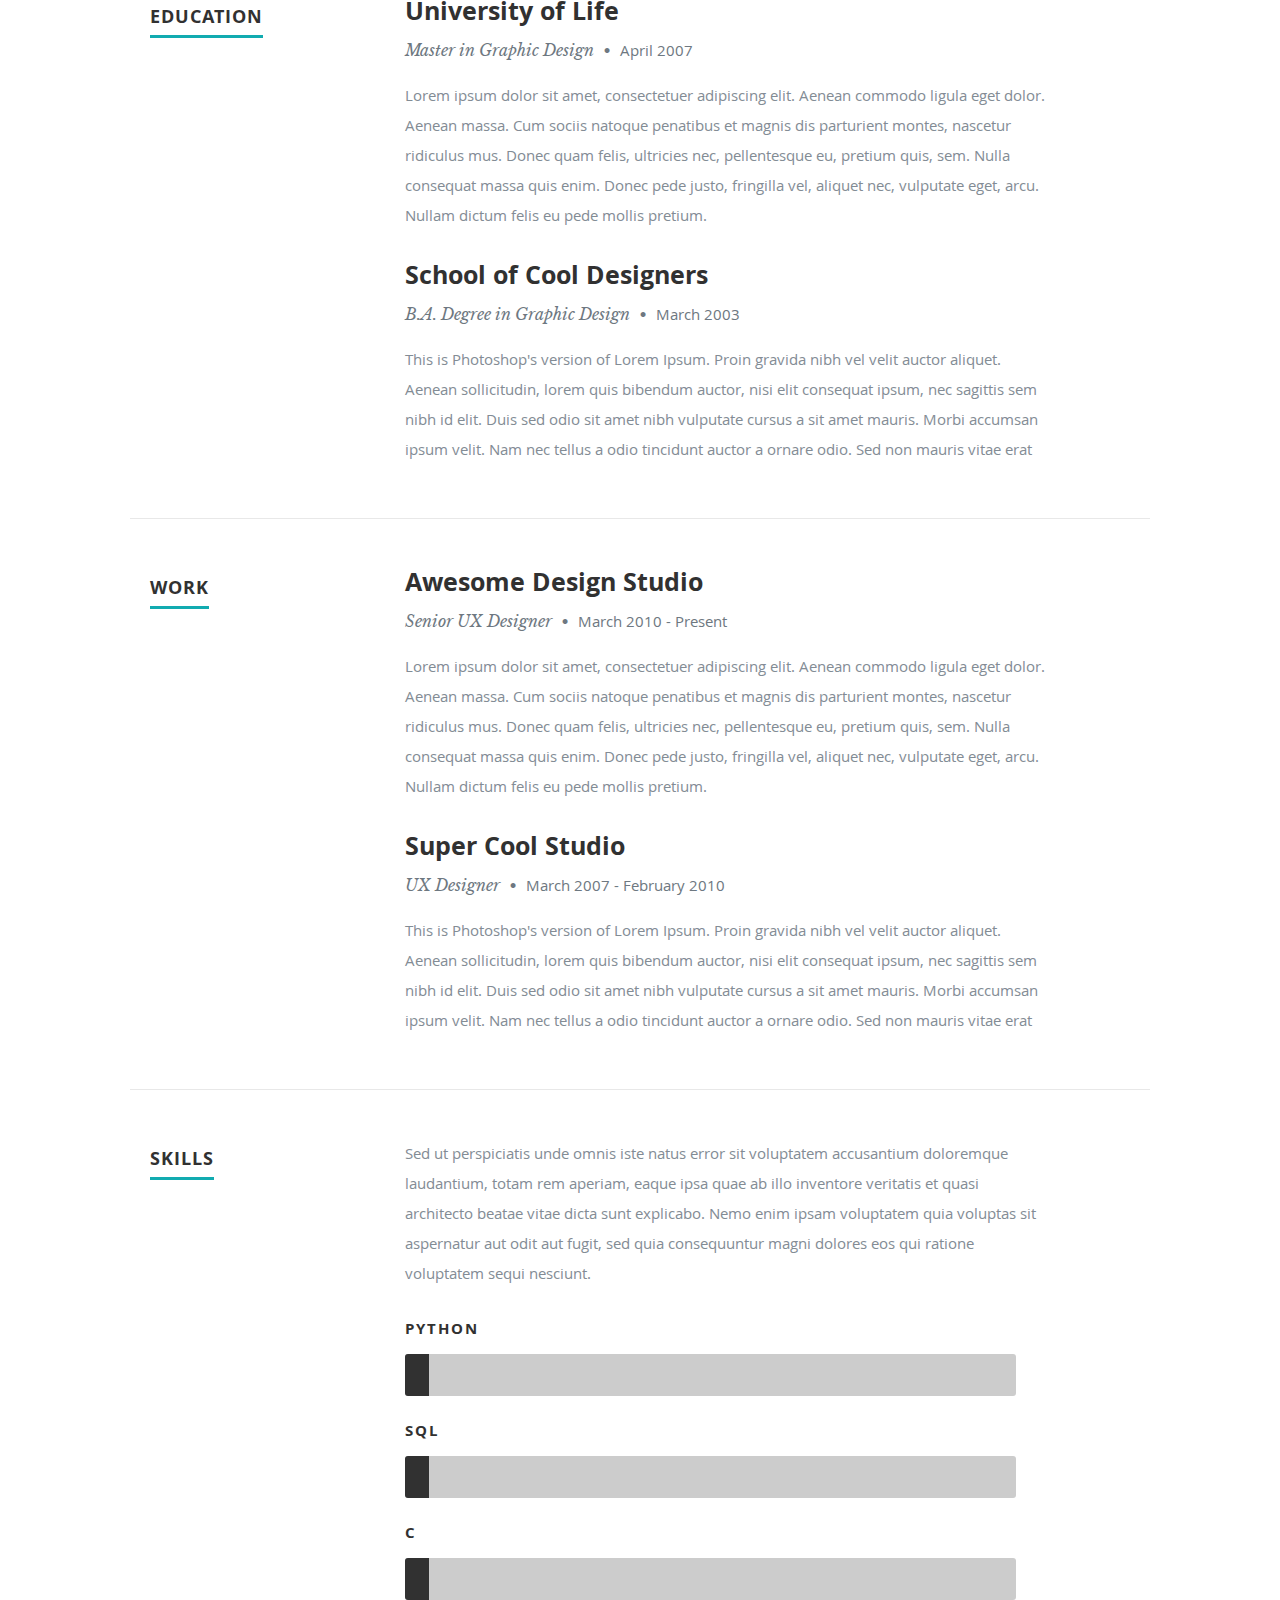
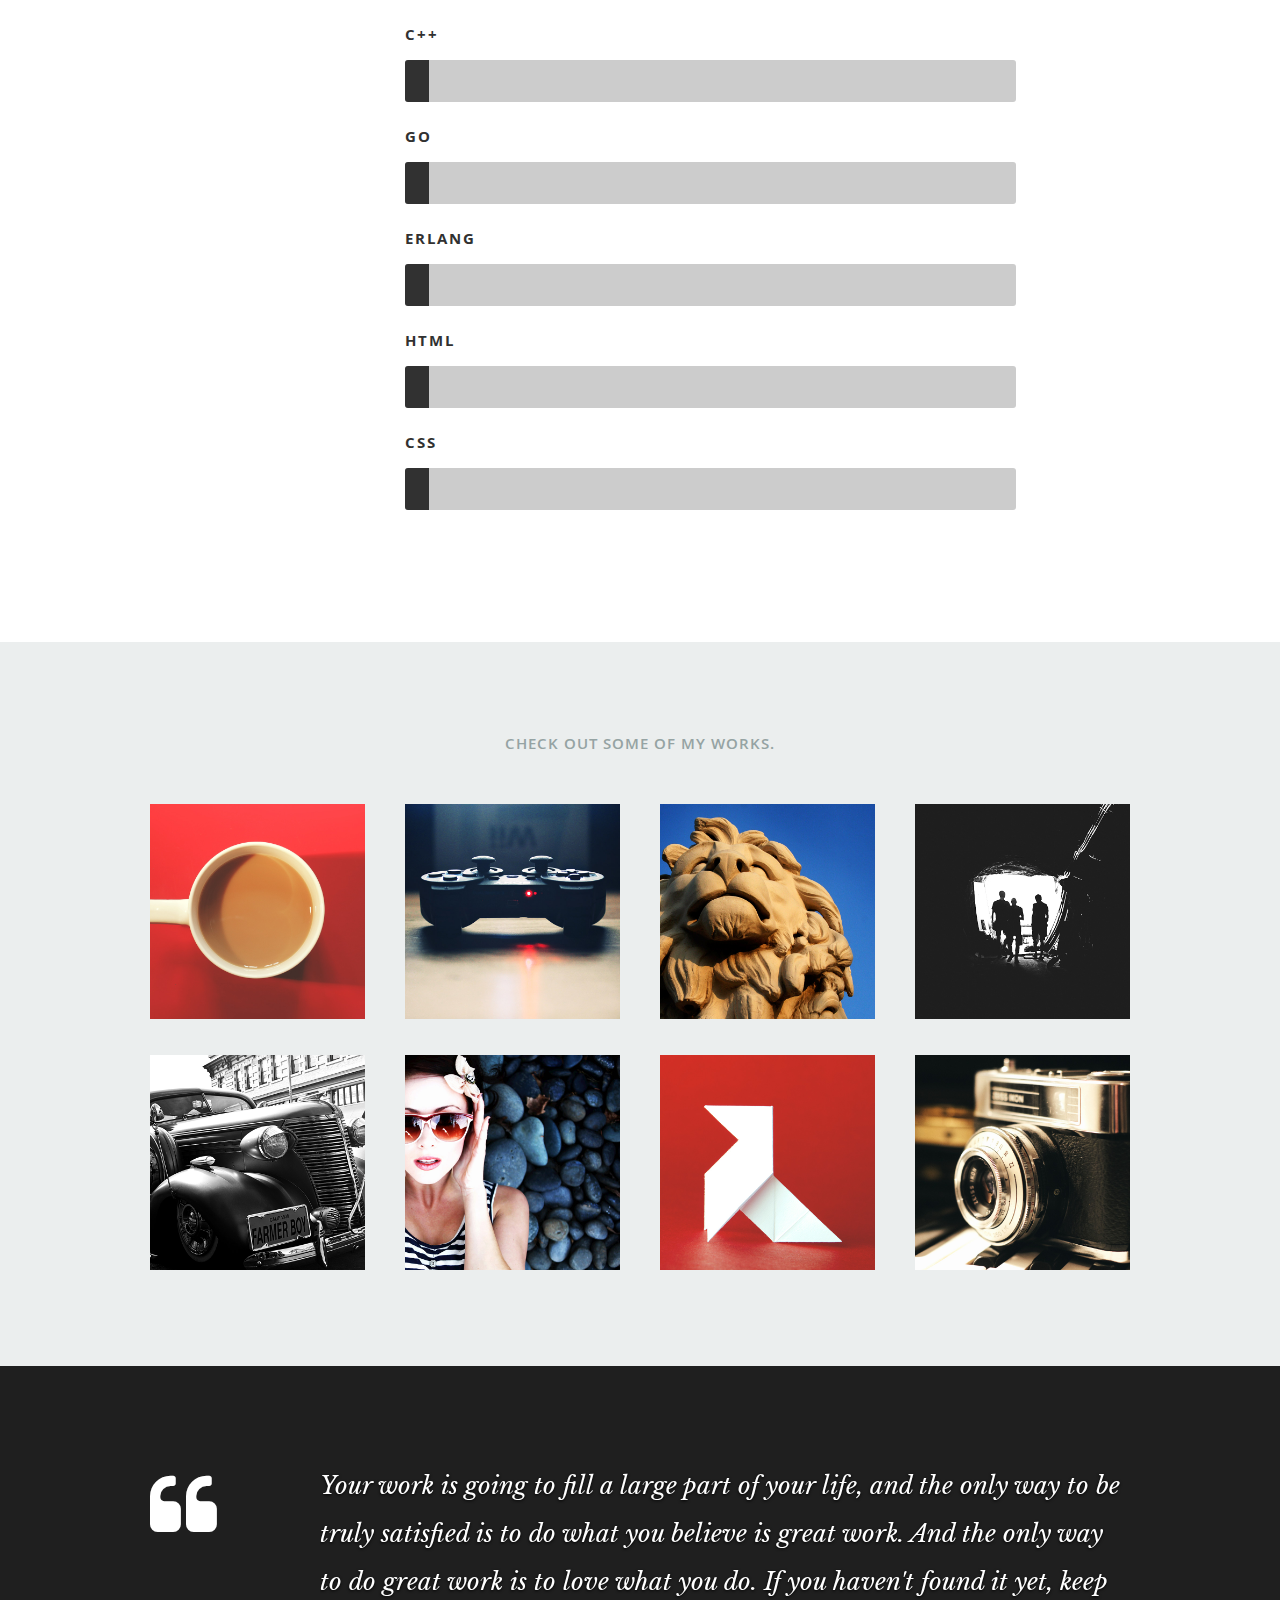
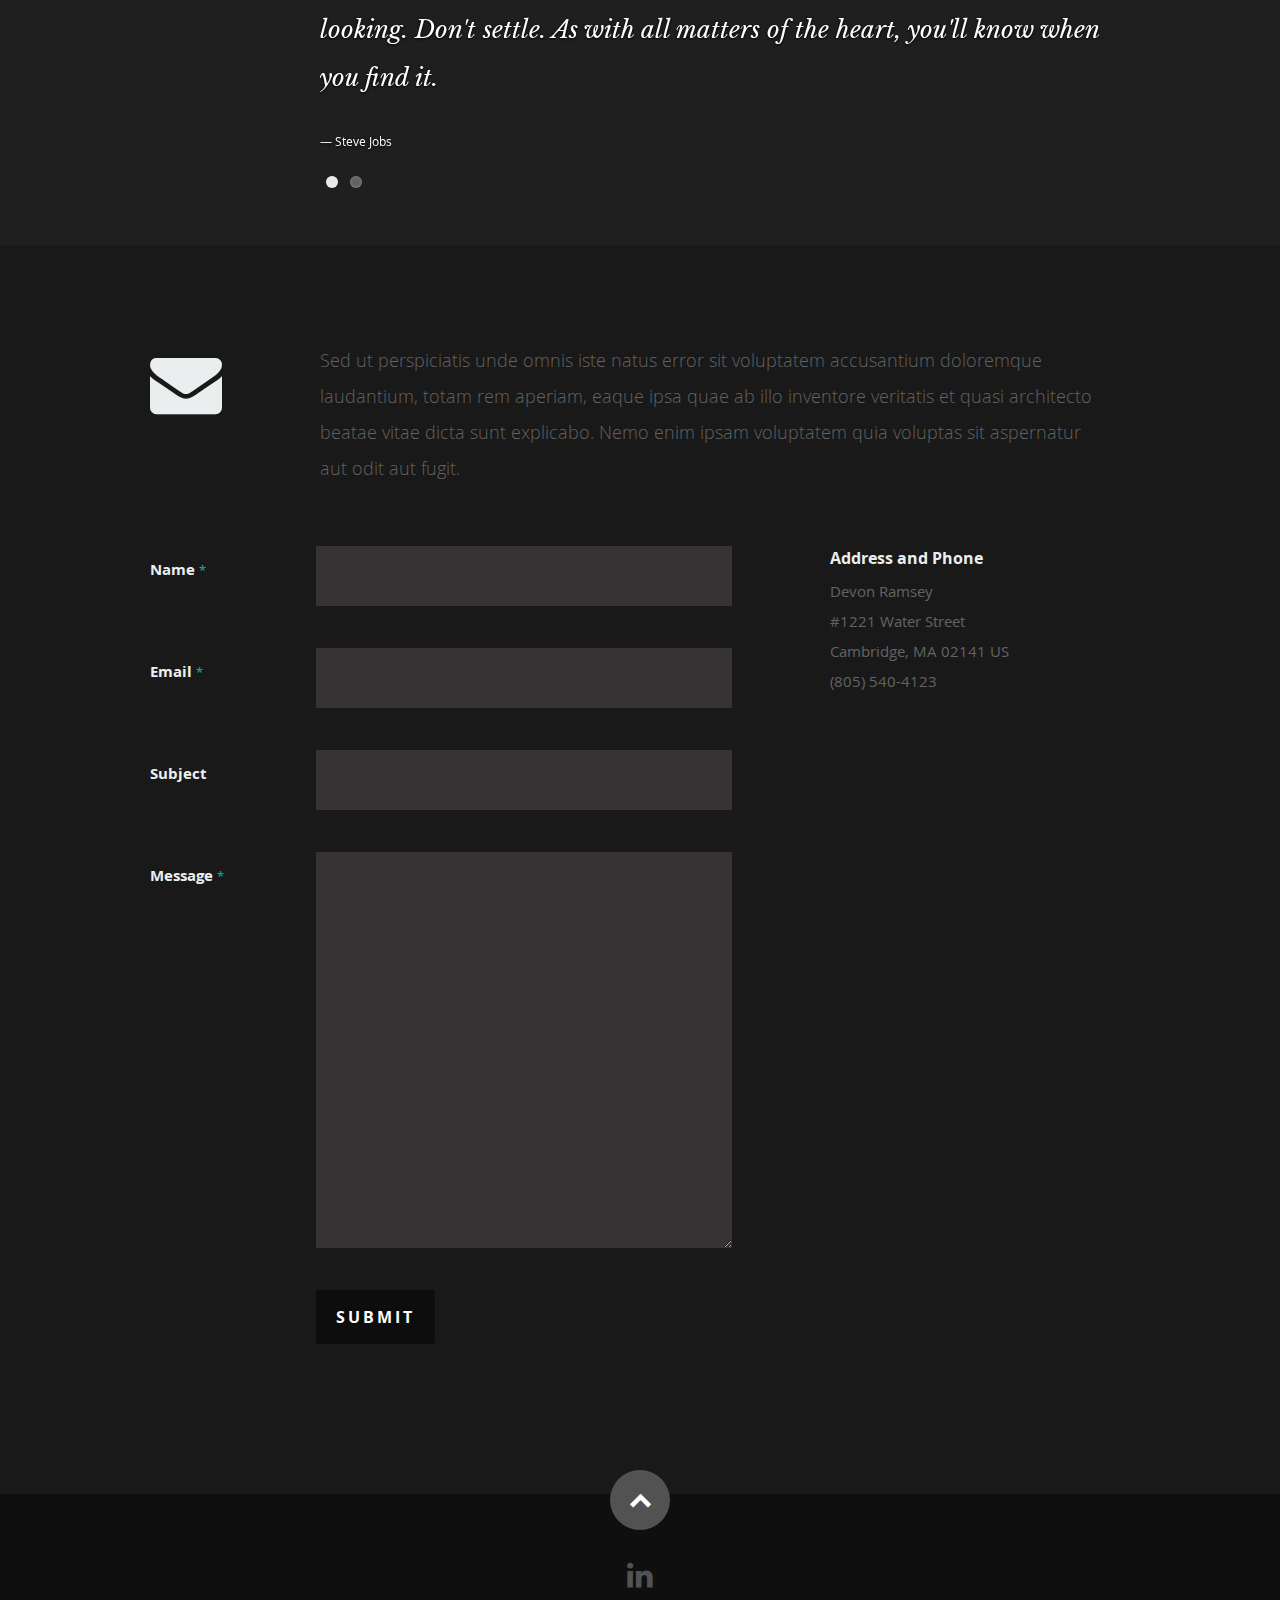
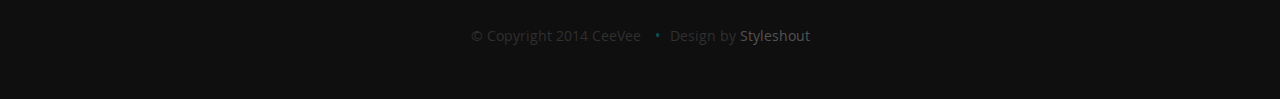
==== commit 2d589077: "Update index.html" ====
--- a/index.html
+++ b/index.html
@@ -259,9 +259,8 @@
 					   <li><span class="bar-expand c++"></span><em>C++</em></li>
 					   <li><span class="bar-expand go"></span><em>GO</em></li>
 					   <li><span class="bar-expand erlang"></span><em>Erlang</em></li>
-					   <li><span class="bar-expand python"></span><em>Python</em></li>
-					   <li><span class="bar-expand HTML"></span><em>Python</em></li>
-					   <li><span class="bar-expand CSS"></span><em>Python</em></li>
+					   <li><span class="bar-expand HTML"></span><em>HTML</em></li>
+					   <li><span class="bar-expand CSS"></span><em>CSS</em></li>
 					</ul>
 
 				</div><!-- end skill-bars -->
